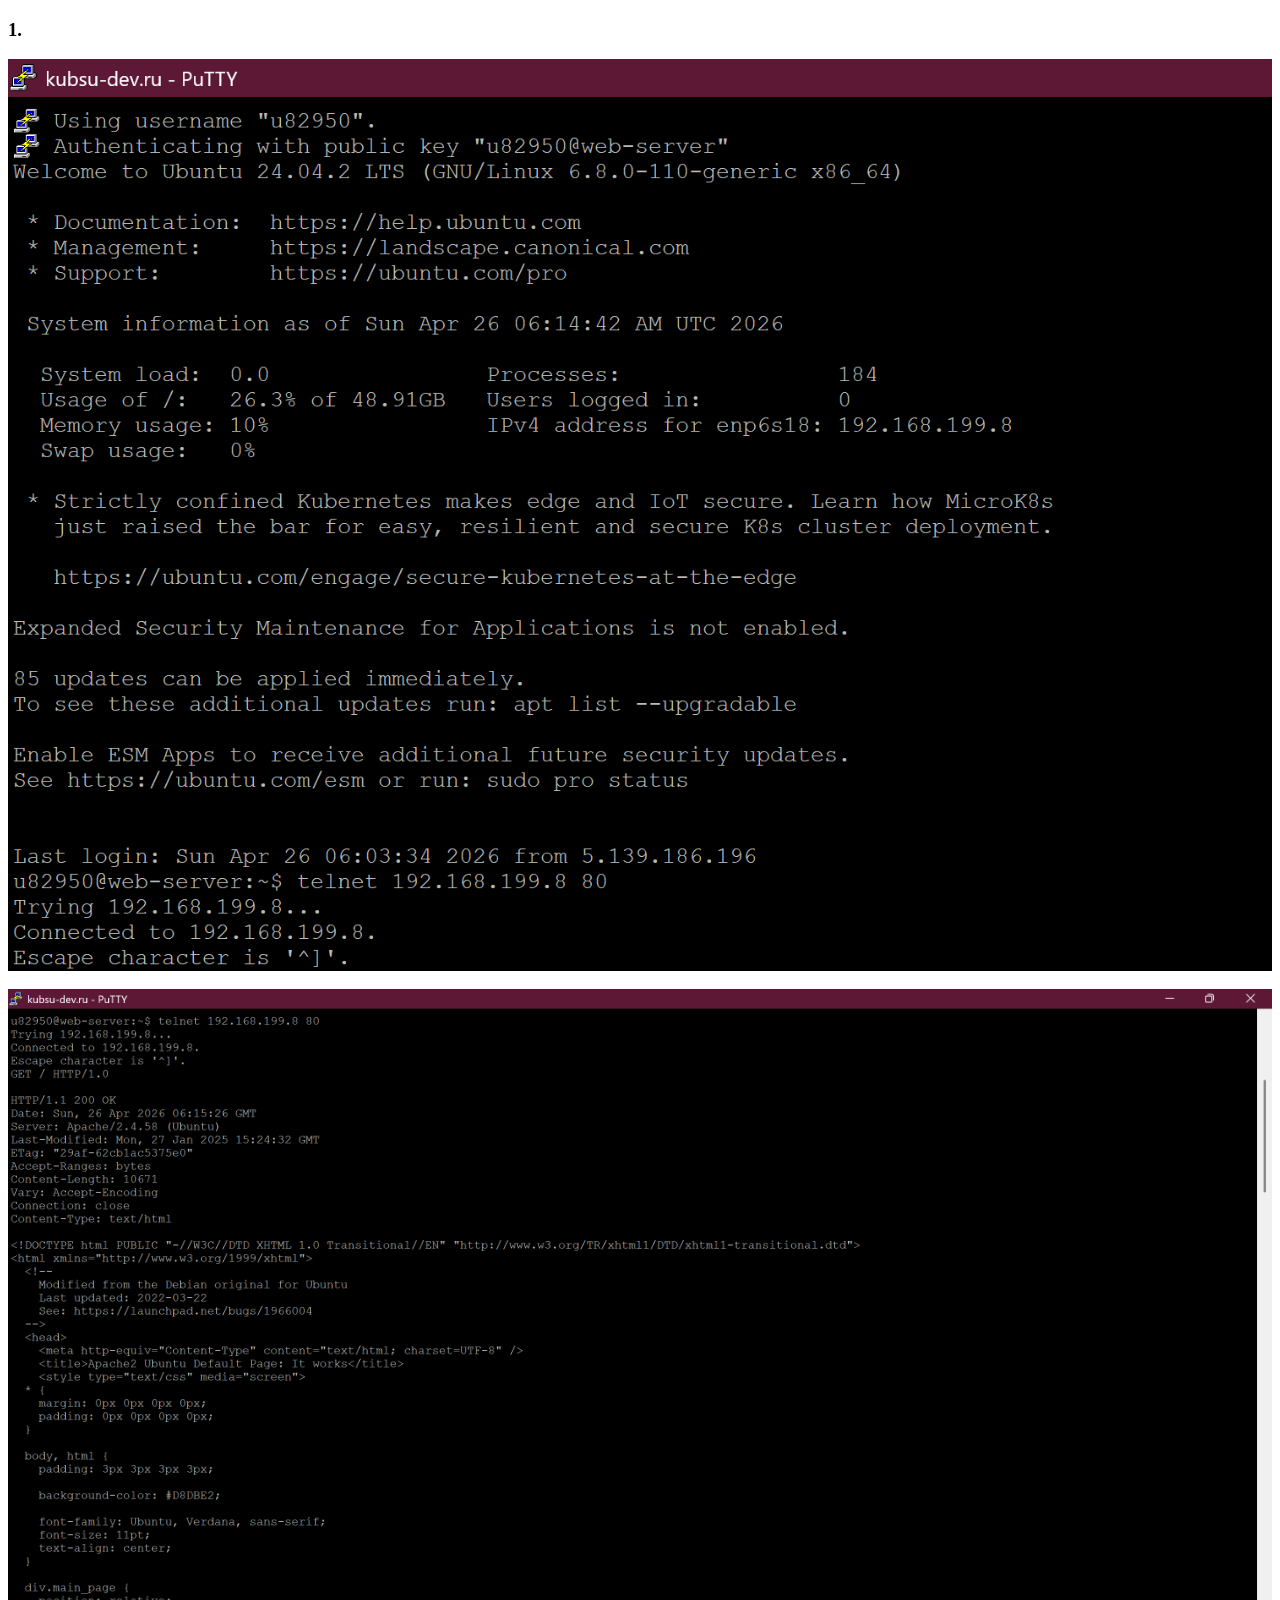
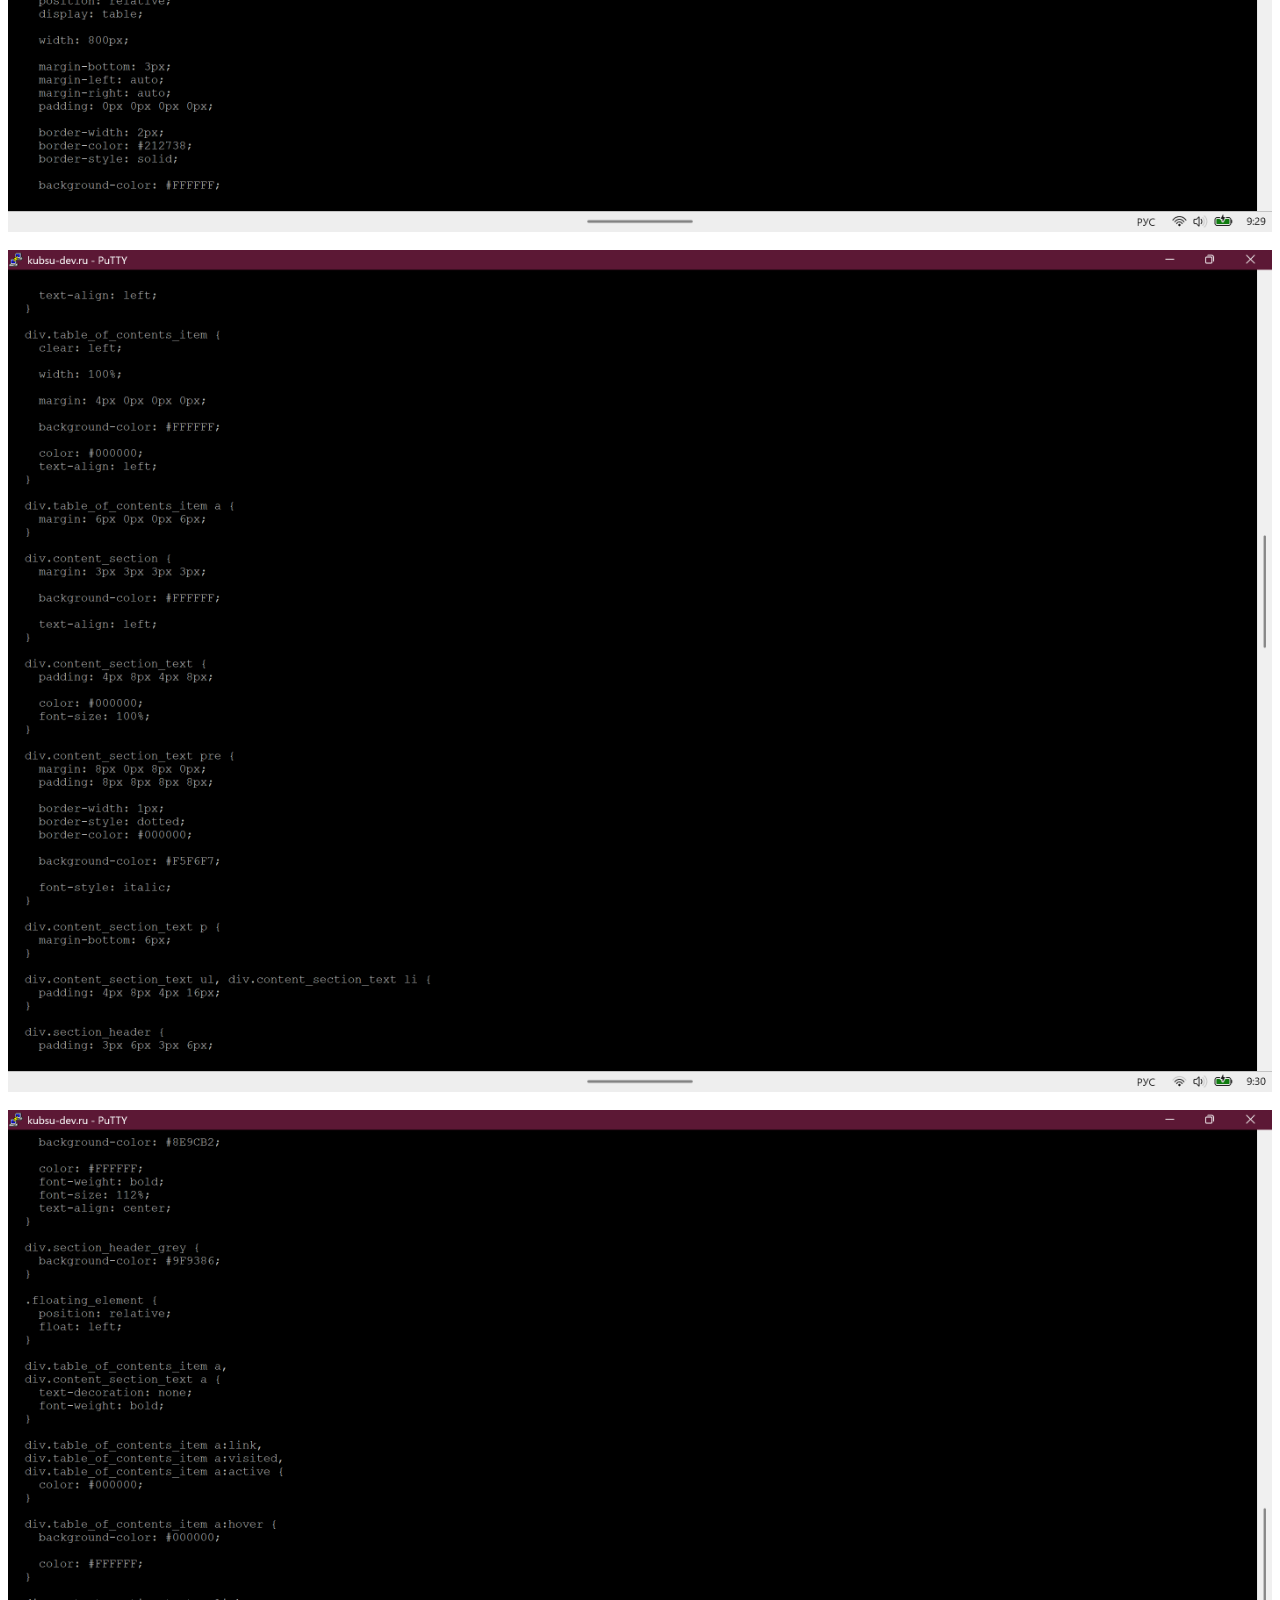
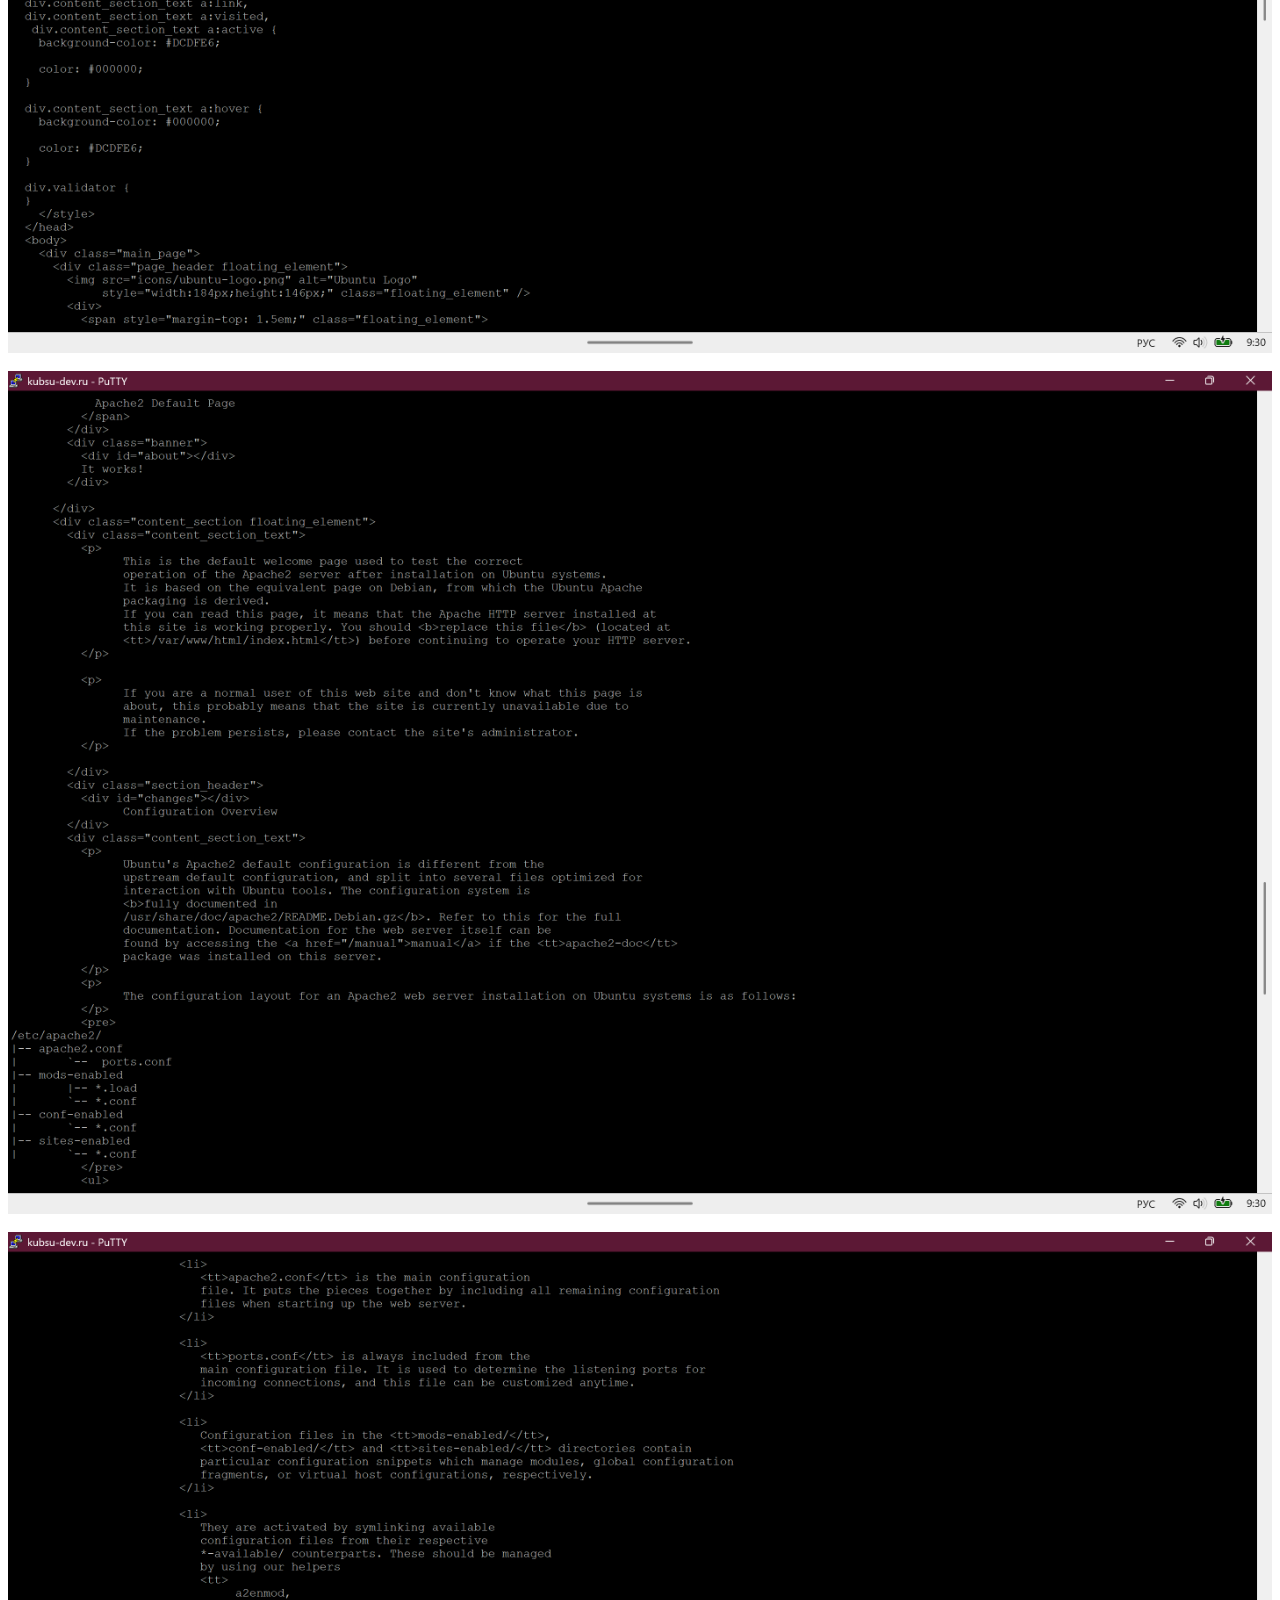
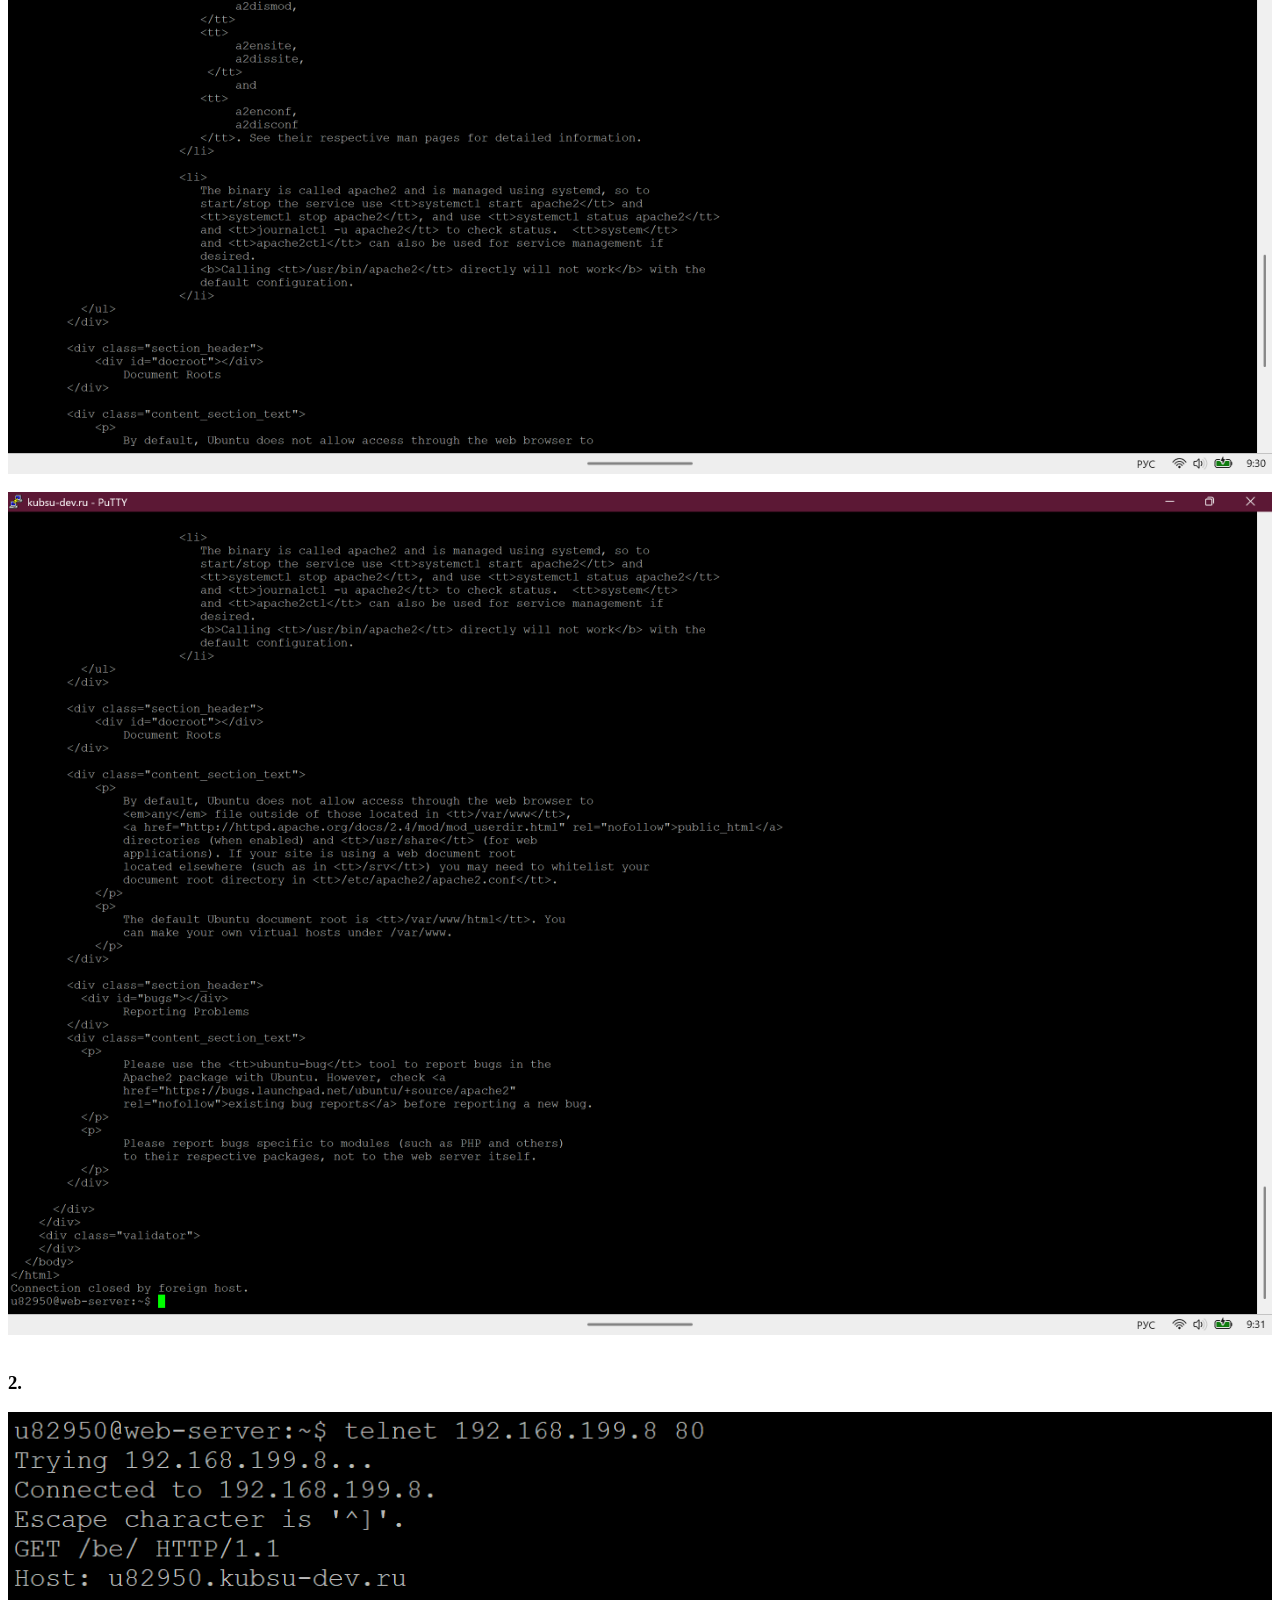
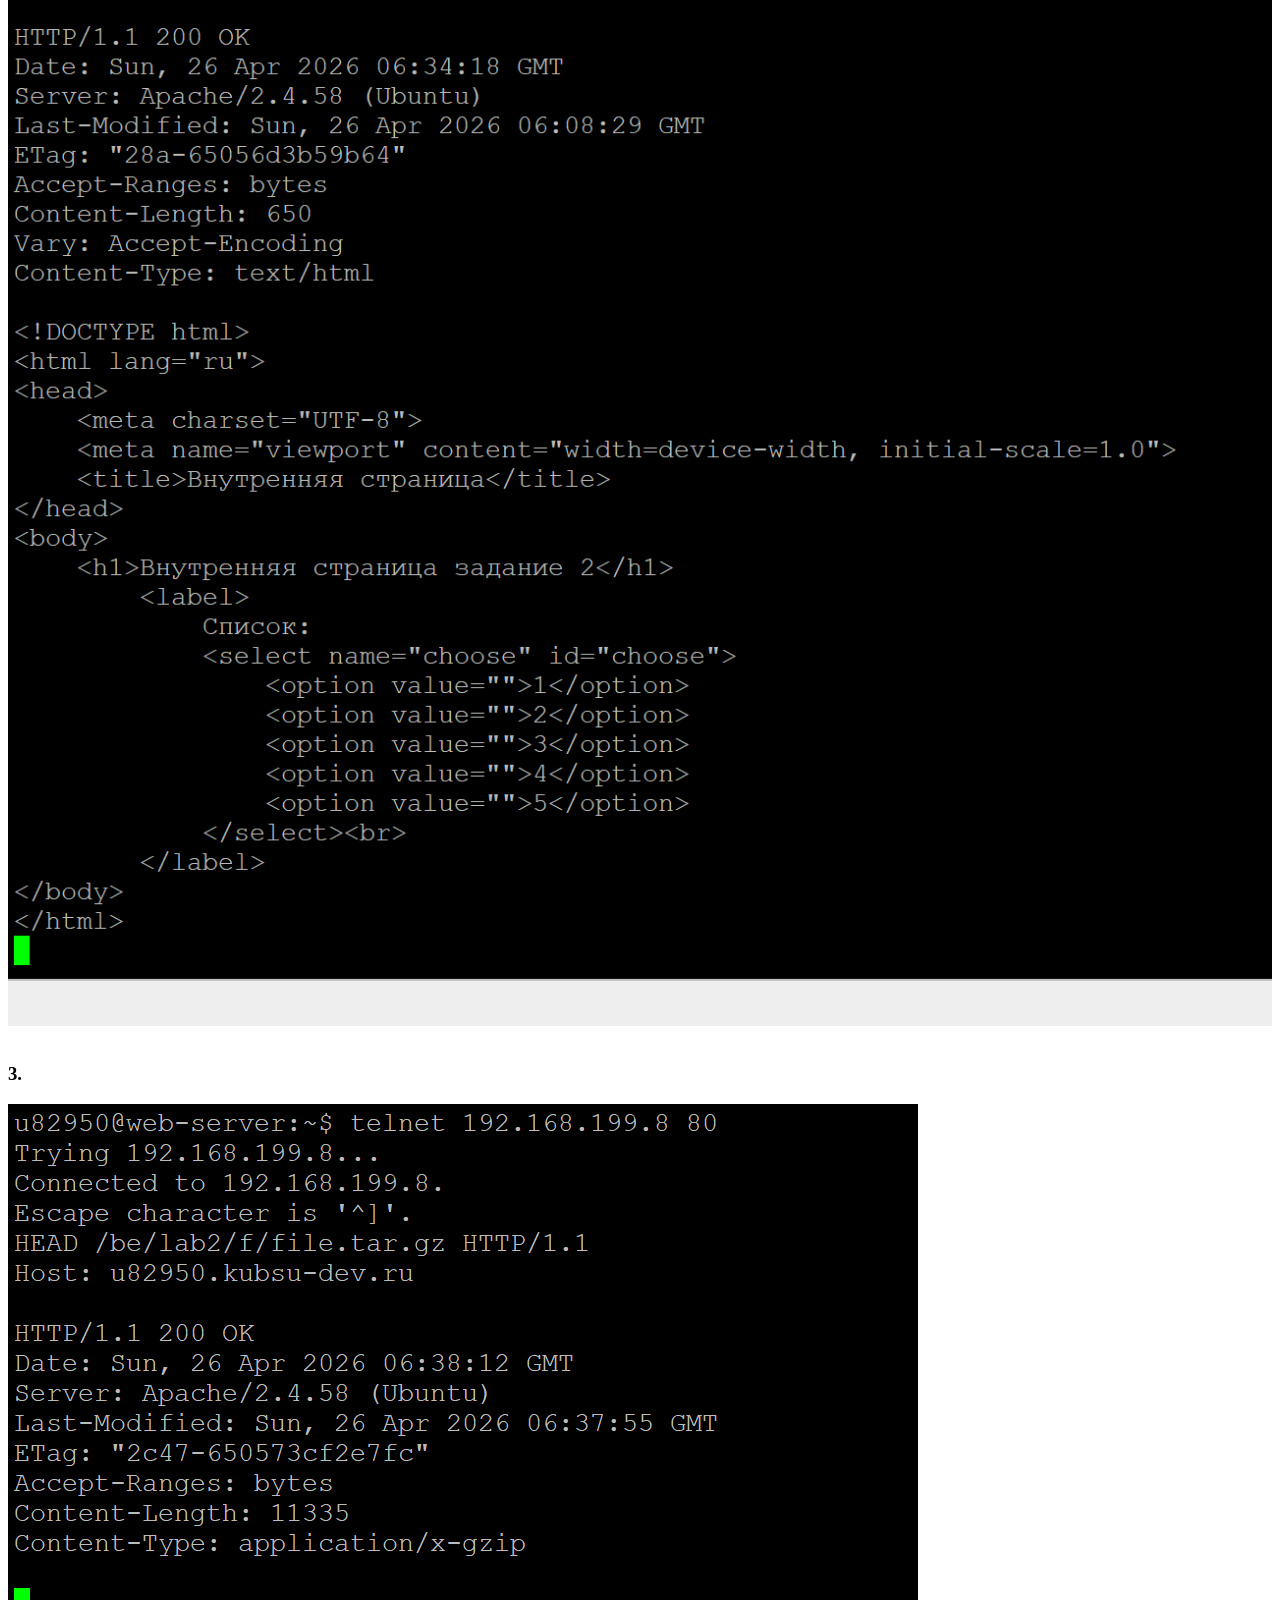
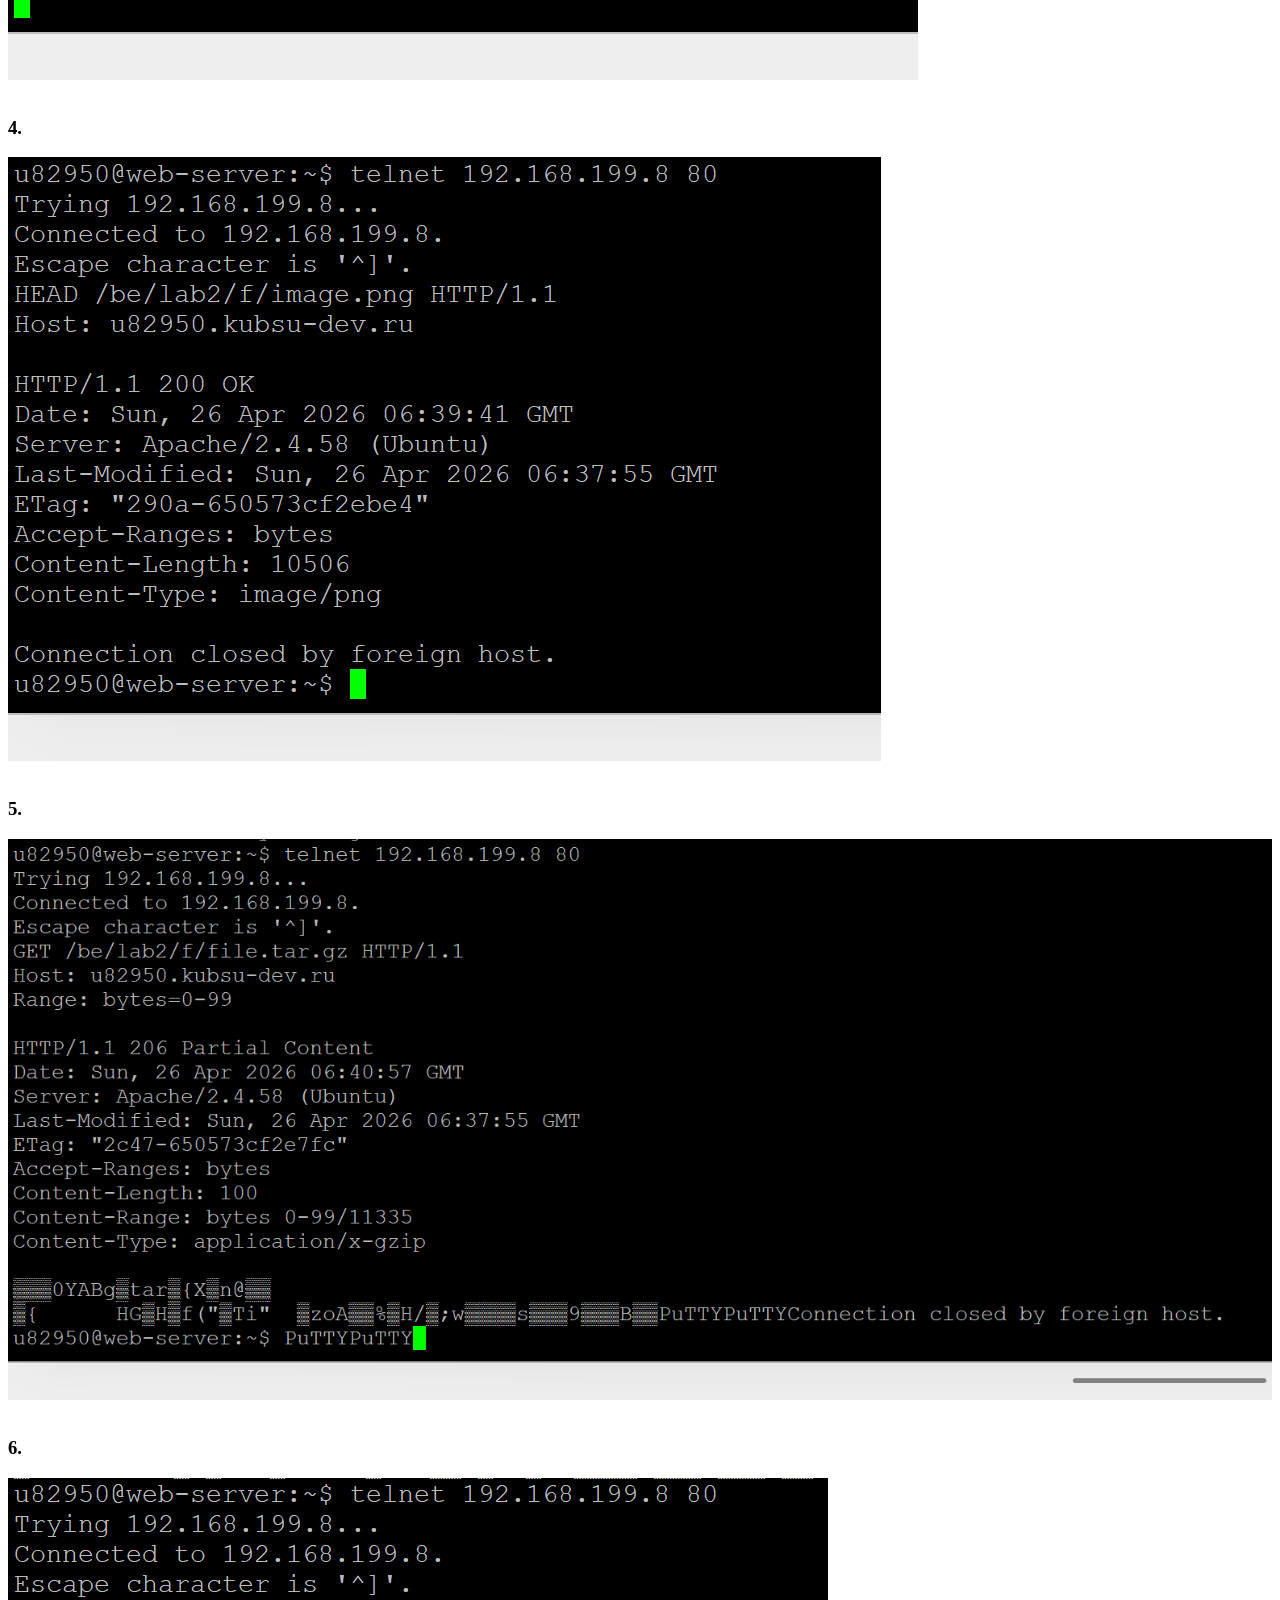
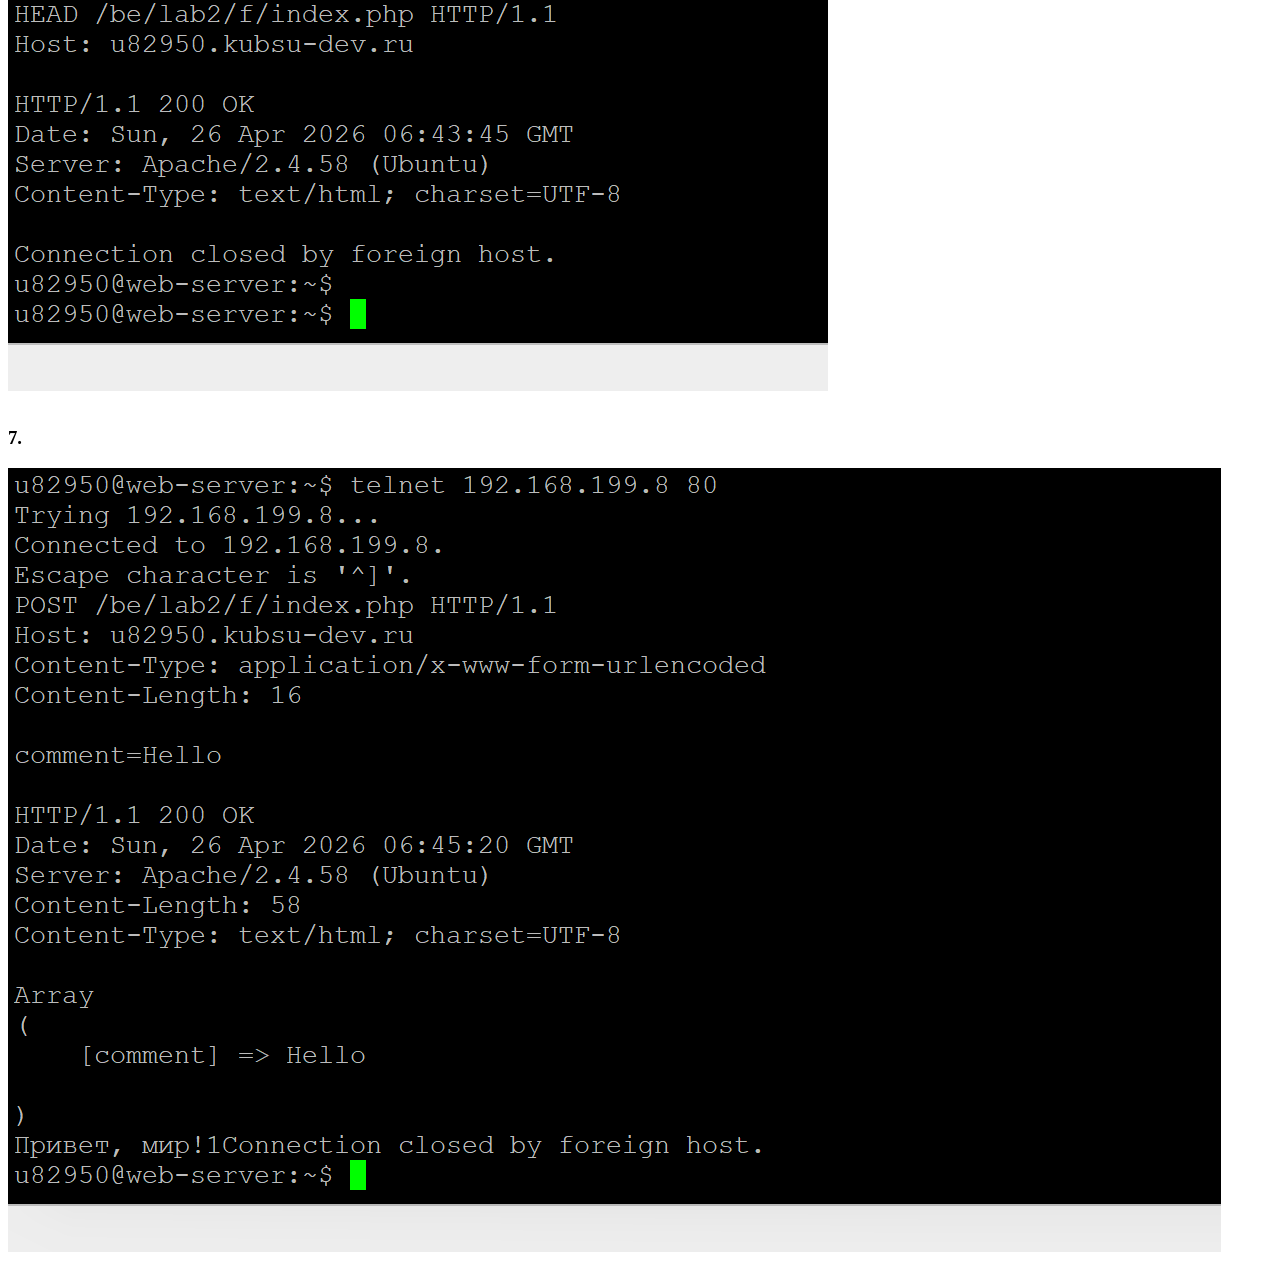
==== lab2/a/index.html @ c0879f0d "Update index.html" ====
<!DOCTYPE html>
<html>
    <head>
        <title>методы</title>
        <meta charset="UTF-8">
        <meta name="viewport" content="width=device-width, initial-scale=1.0">
        <style>
            img {
                max-width: 100%;
                height: auto;
                display: block;
                align-items: center;
            }
        </style>
    </head>
    <body>
        <h3>1.</h3>
        <img src="1.png" alt="1"/><br>
        <img src="2.png" alt="2"/><br>
        <img src="3.png" alt="3"/><br>
        <img src="4.png" alt="4"/><br>
        <img src="5.png" alt="5"/><br>
        <img src="6.png" alt="6"/><br>
        <img src="7.png" alt="7"/><br>
        <h3>2.</h3>
        <img src="8.png" alt="8"/><br>
        <h3>3.</h3>
        <img src="9.png" alt="9"/><br>
        <h3>4.</h3>
        <img src="10.png" alt="10"/><br>
        <h3>5.</h3>
        <img src="11.png" alt="11"/><br>
        <h3>6.</h3>
        <img src="12.png" alt="12"/><br>
        <h3>7.</h3>
        <img src="13.png" alt="13"/><br>
    </body>
</html>
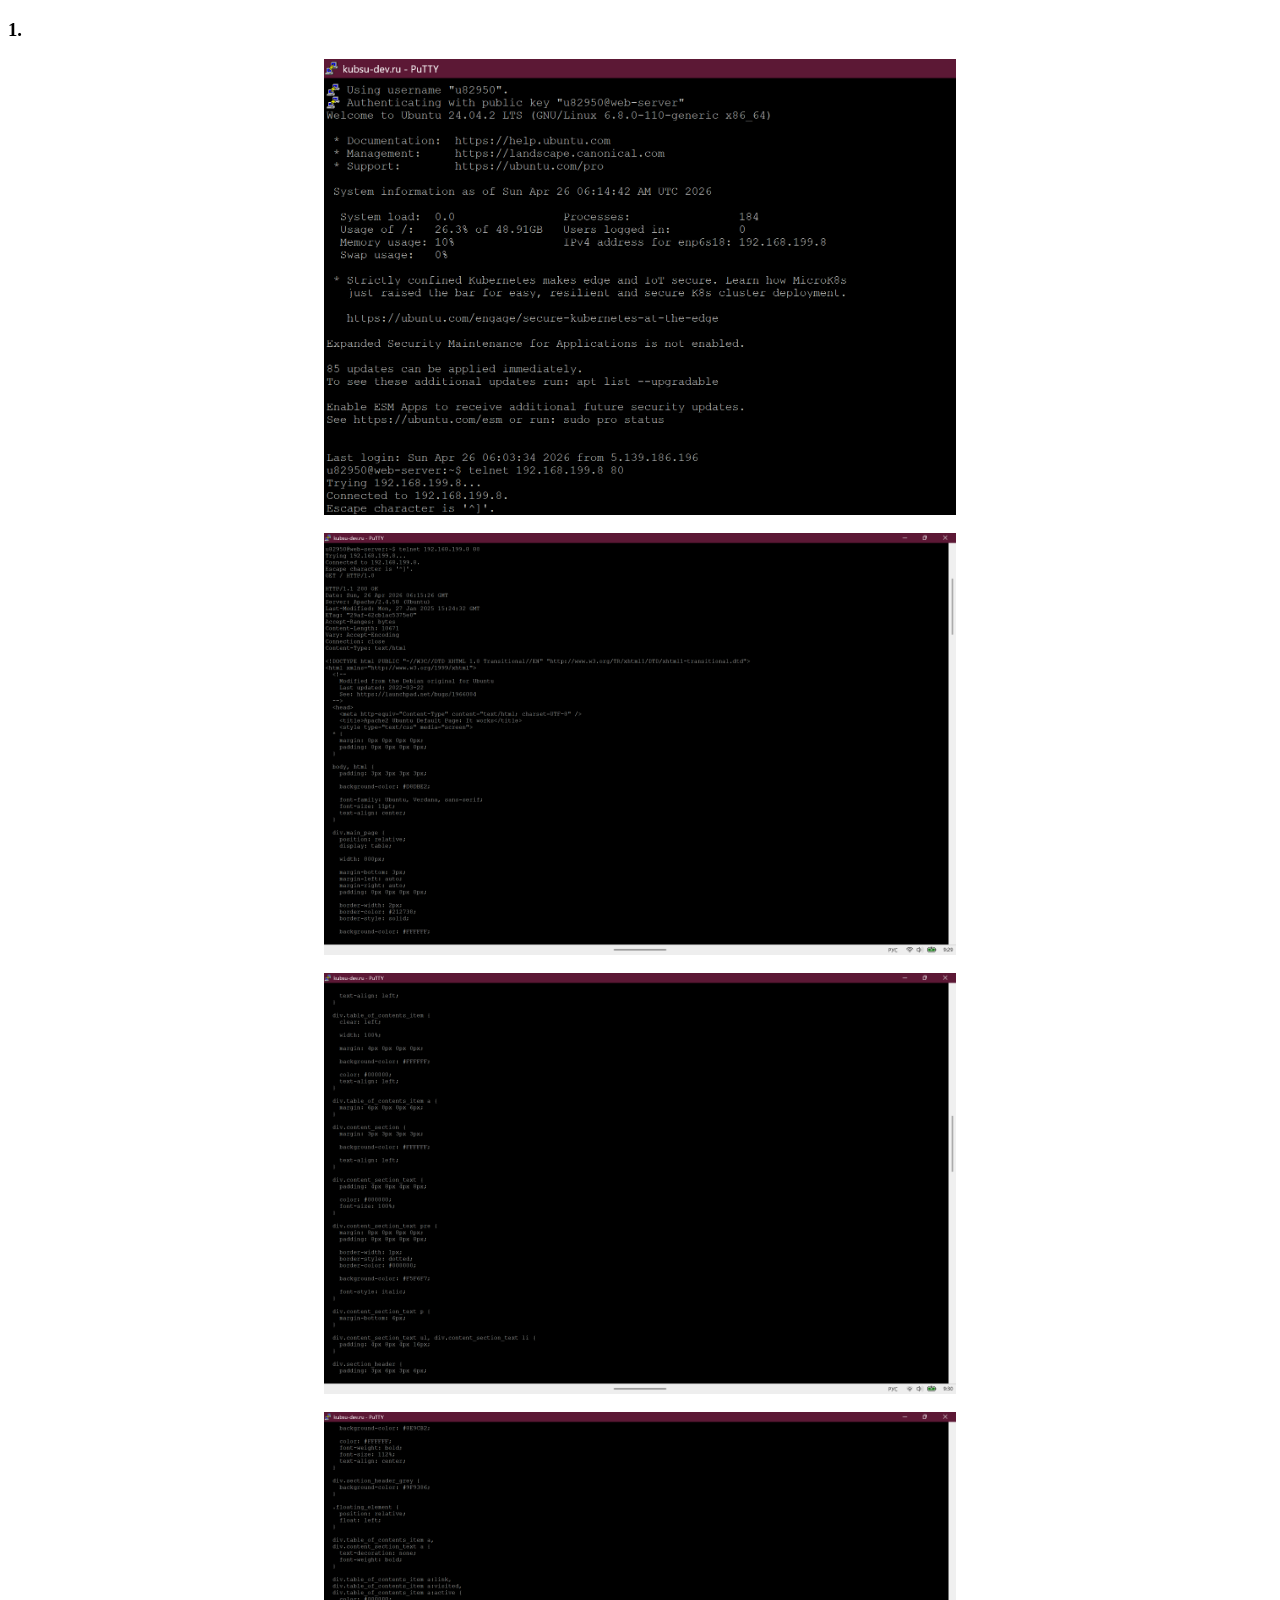
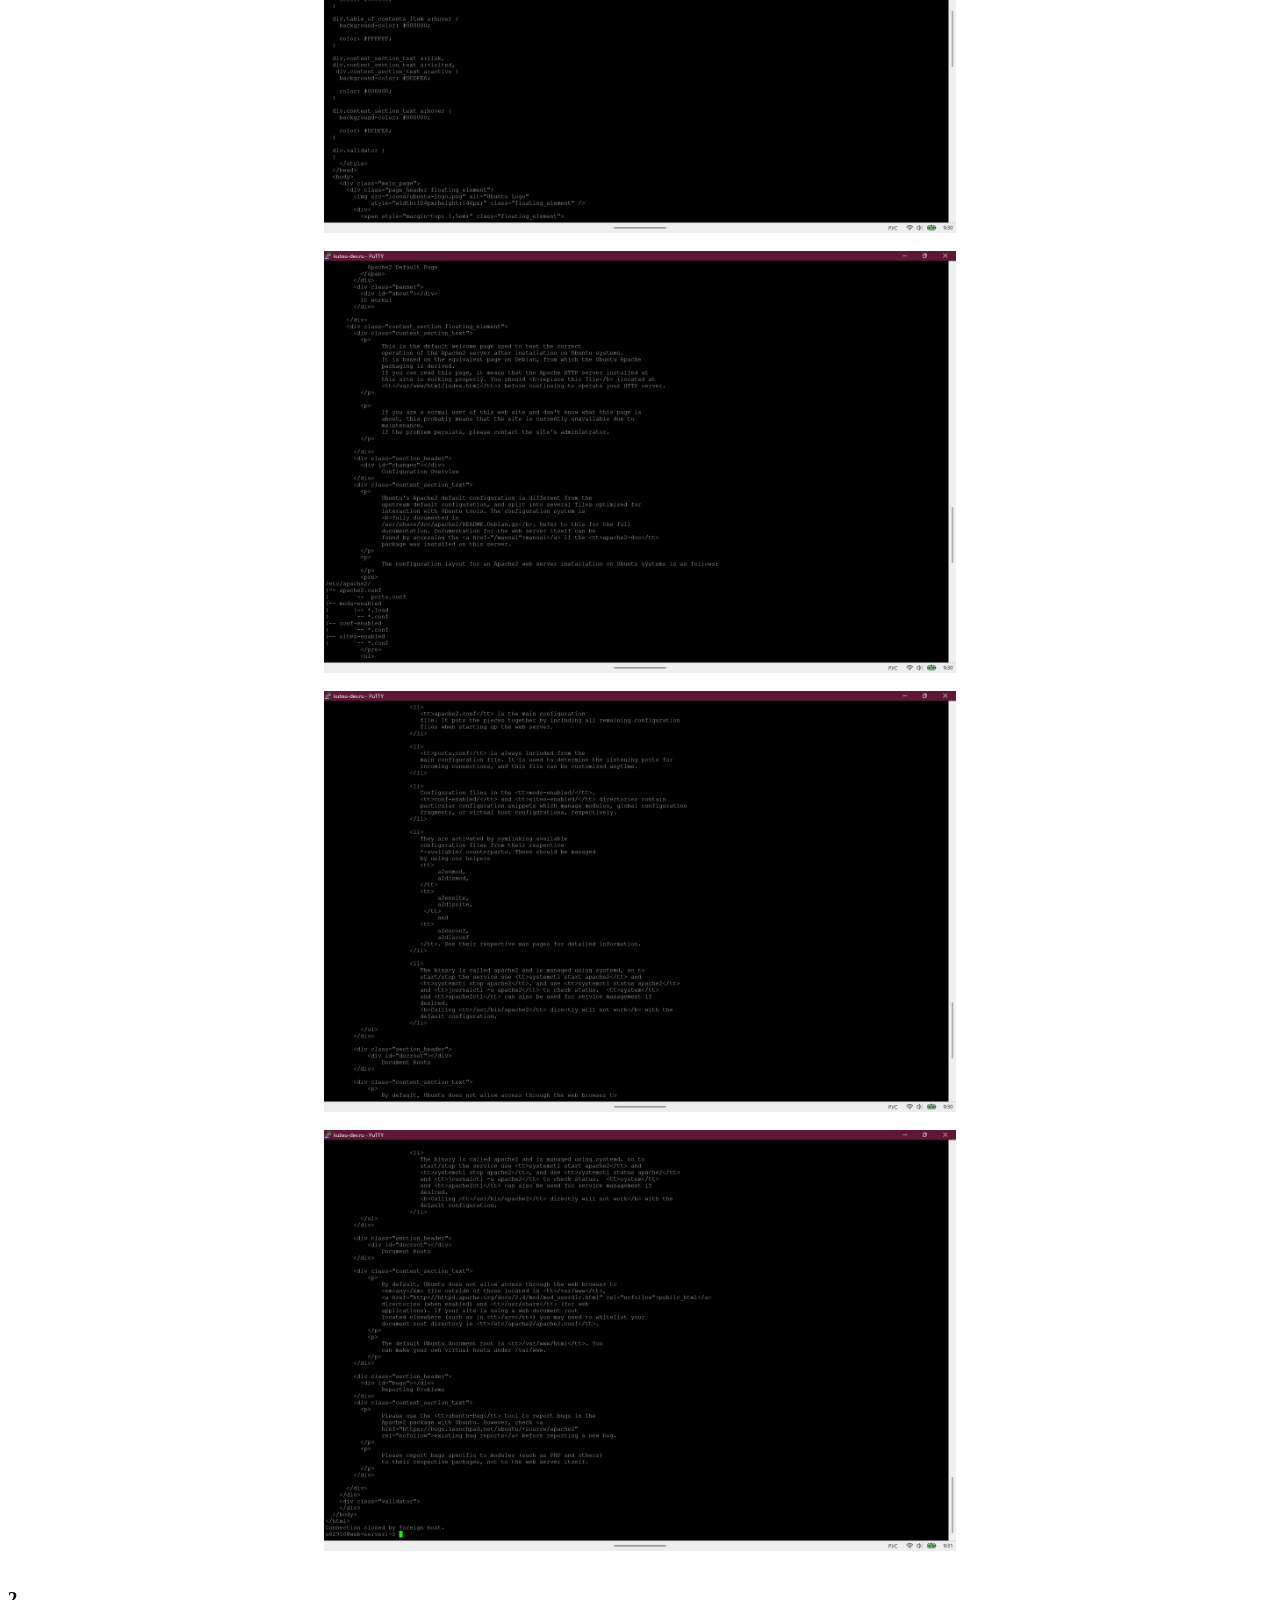
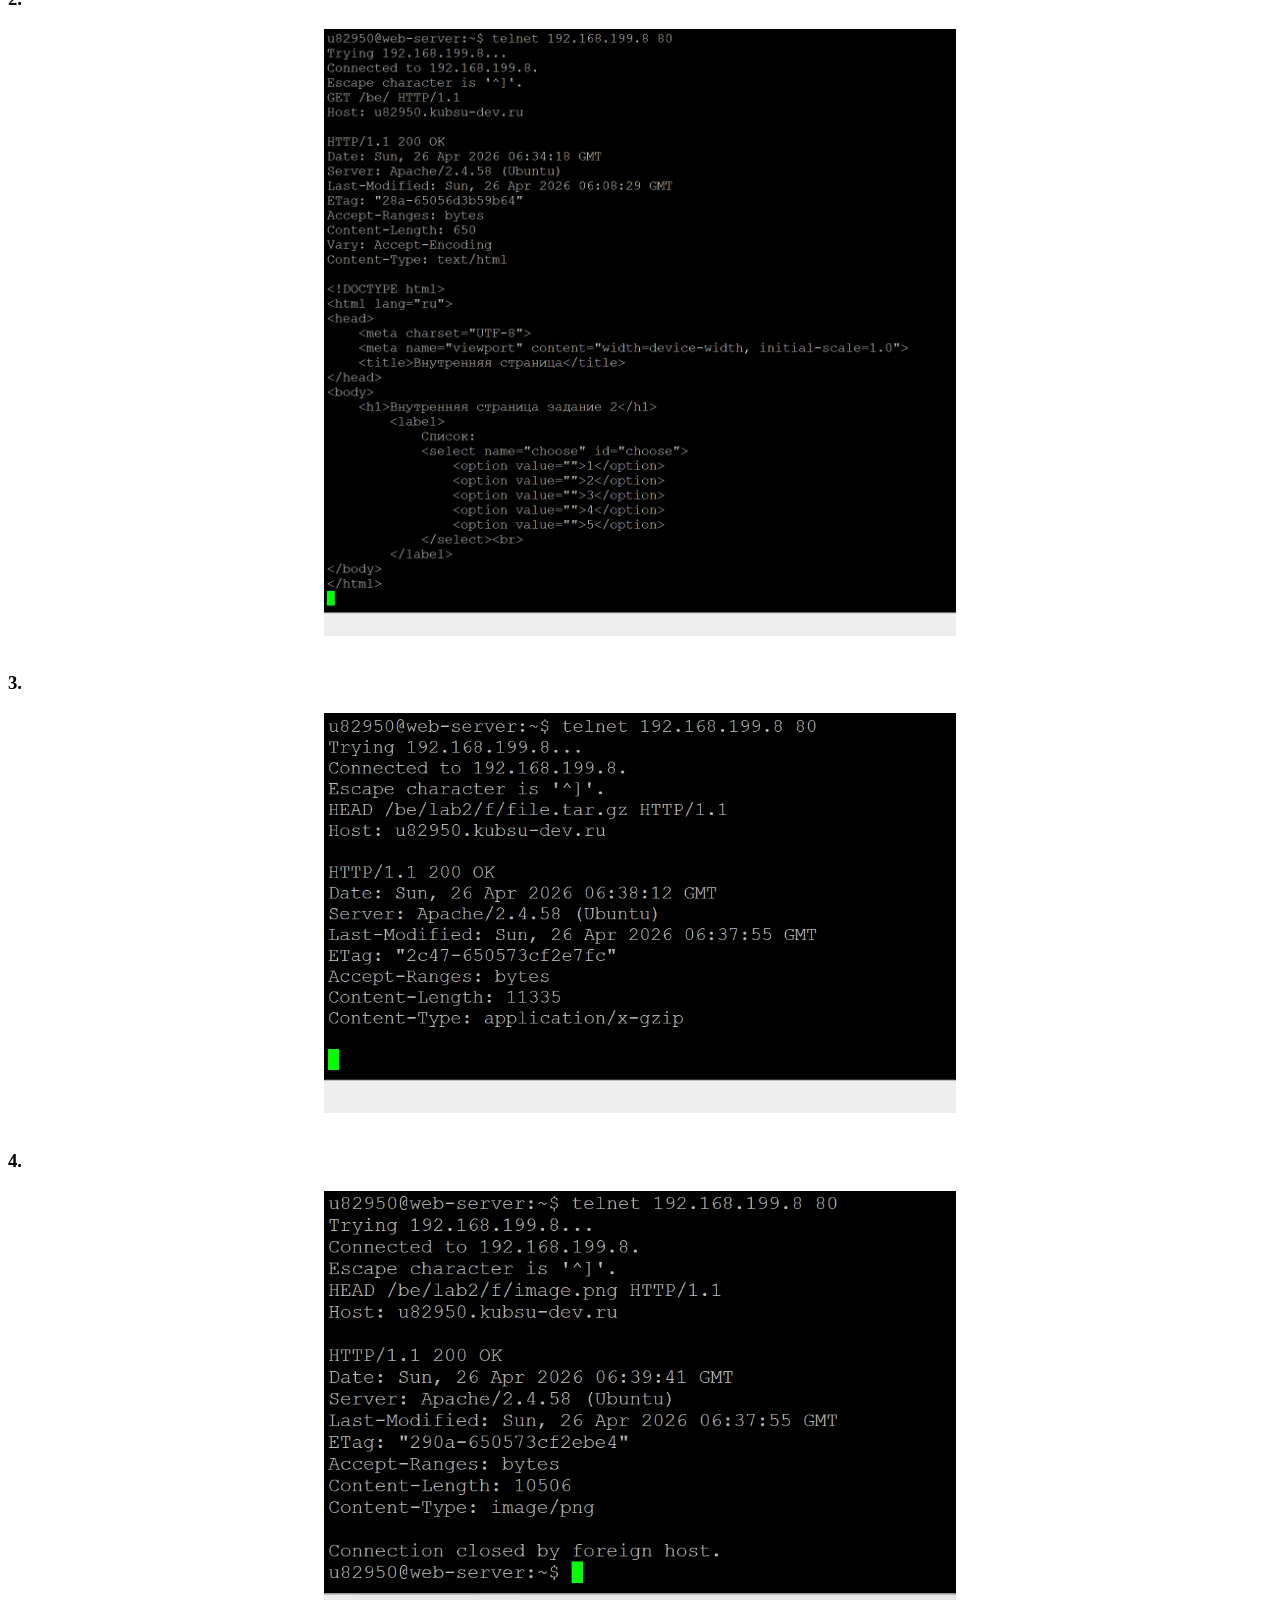
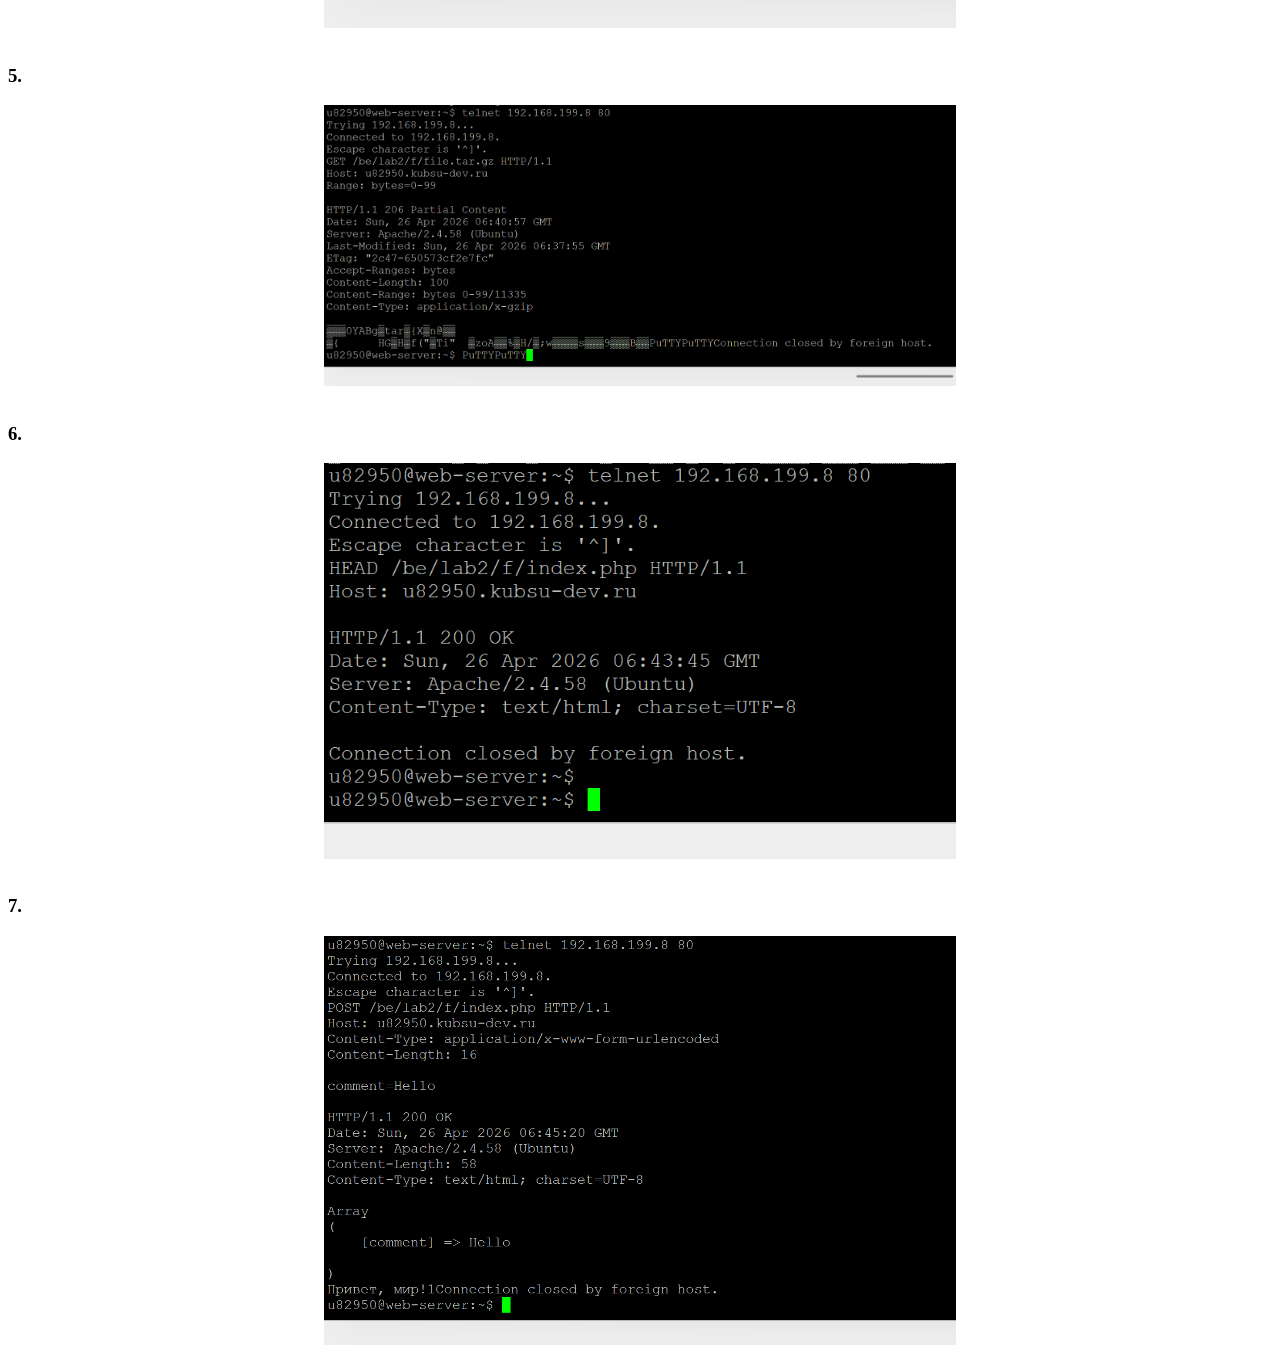
==== commit fc8e59cb: "Update index.html" ====
--- a/lab2/a/index.html
+++ b/lab2/a/index.html
@@ -6,10 +6,9 @@
         <meta name="viewport" content="width=device-width, initial-scale=1.0">
         <style>
             img {
-                max-width: 100%;
-                height: auto;
                 display: block;
-                align-items: center;
+                margin: auto;
+                width: 50%;
             }
         </style>
     </head>
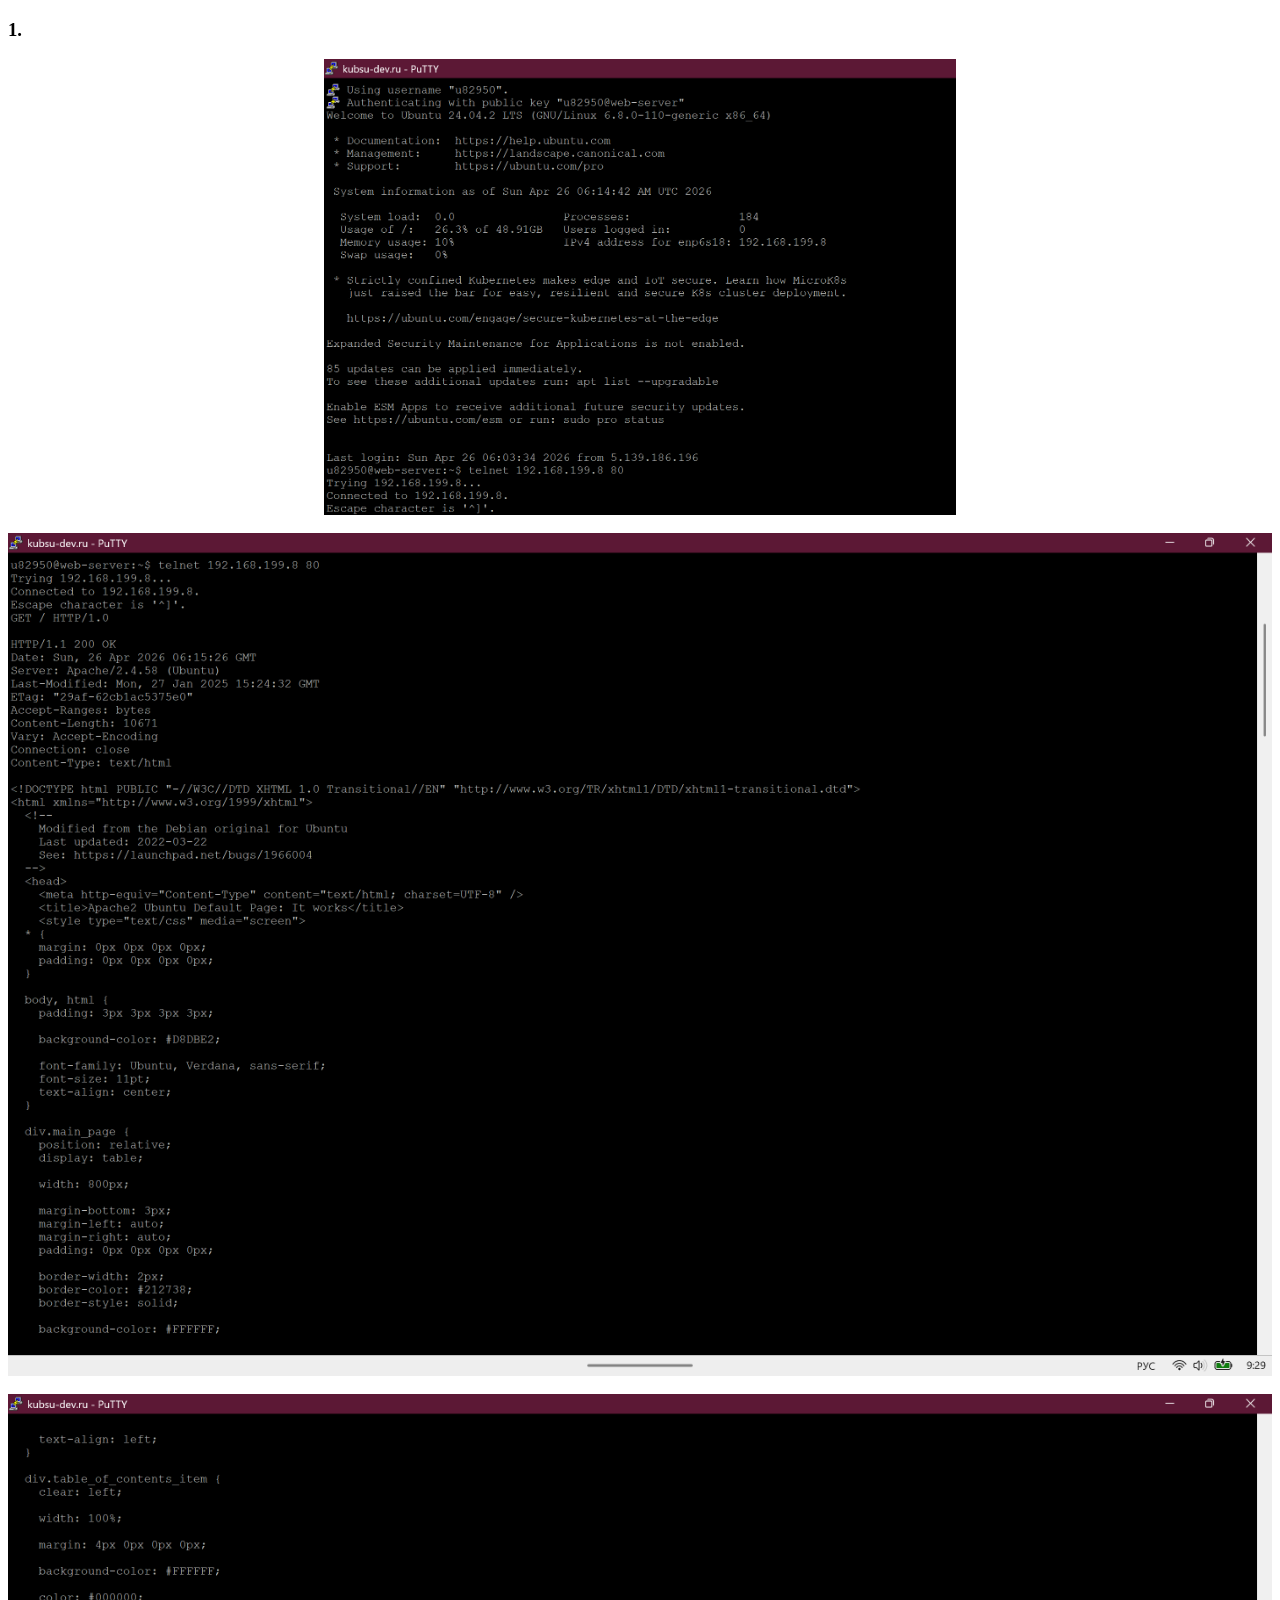
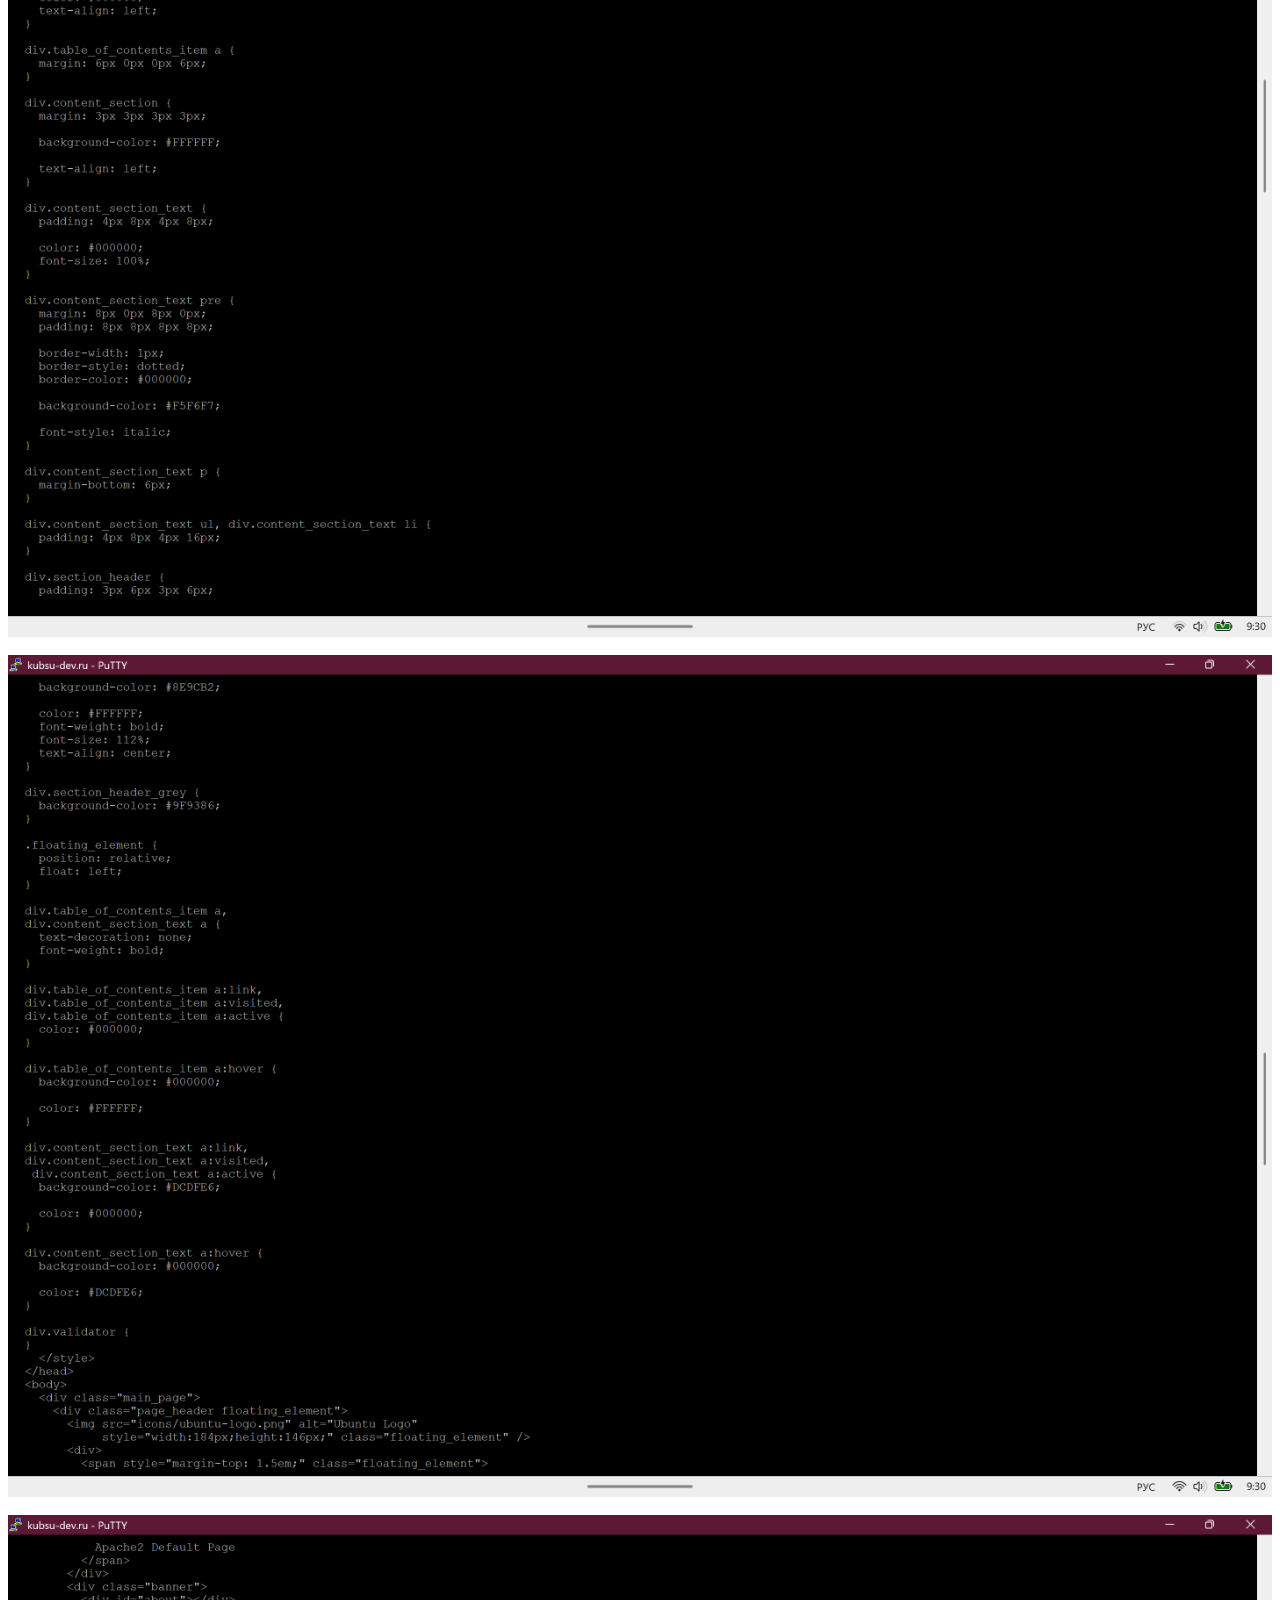
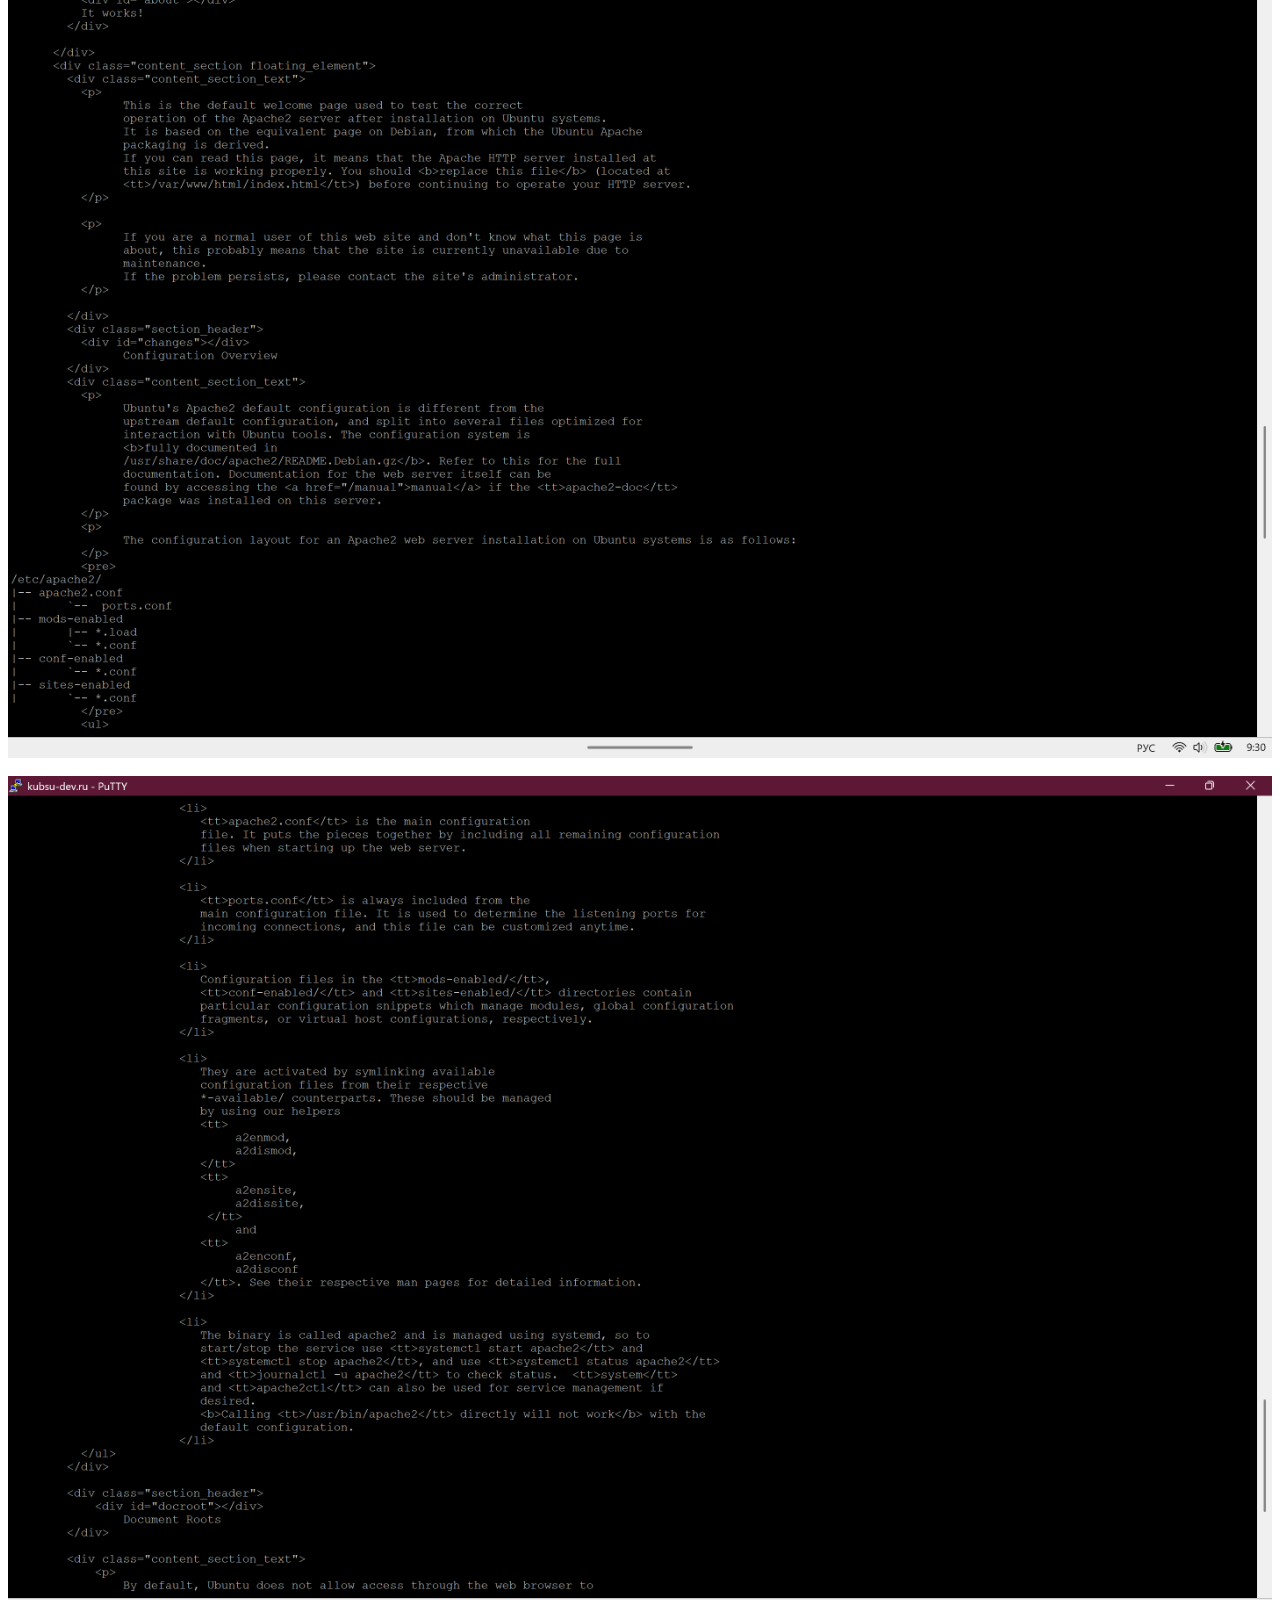
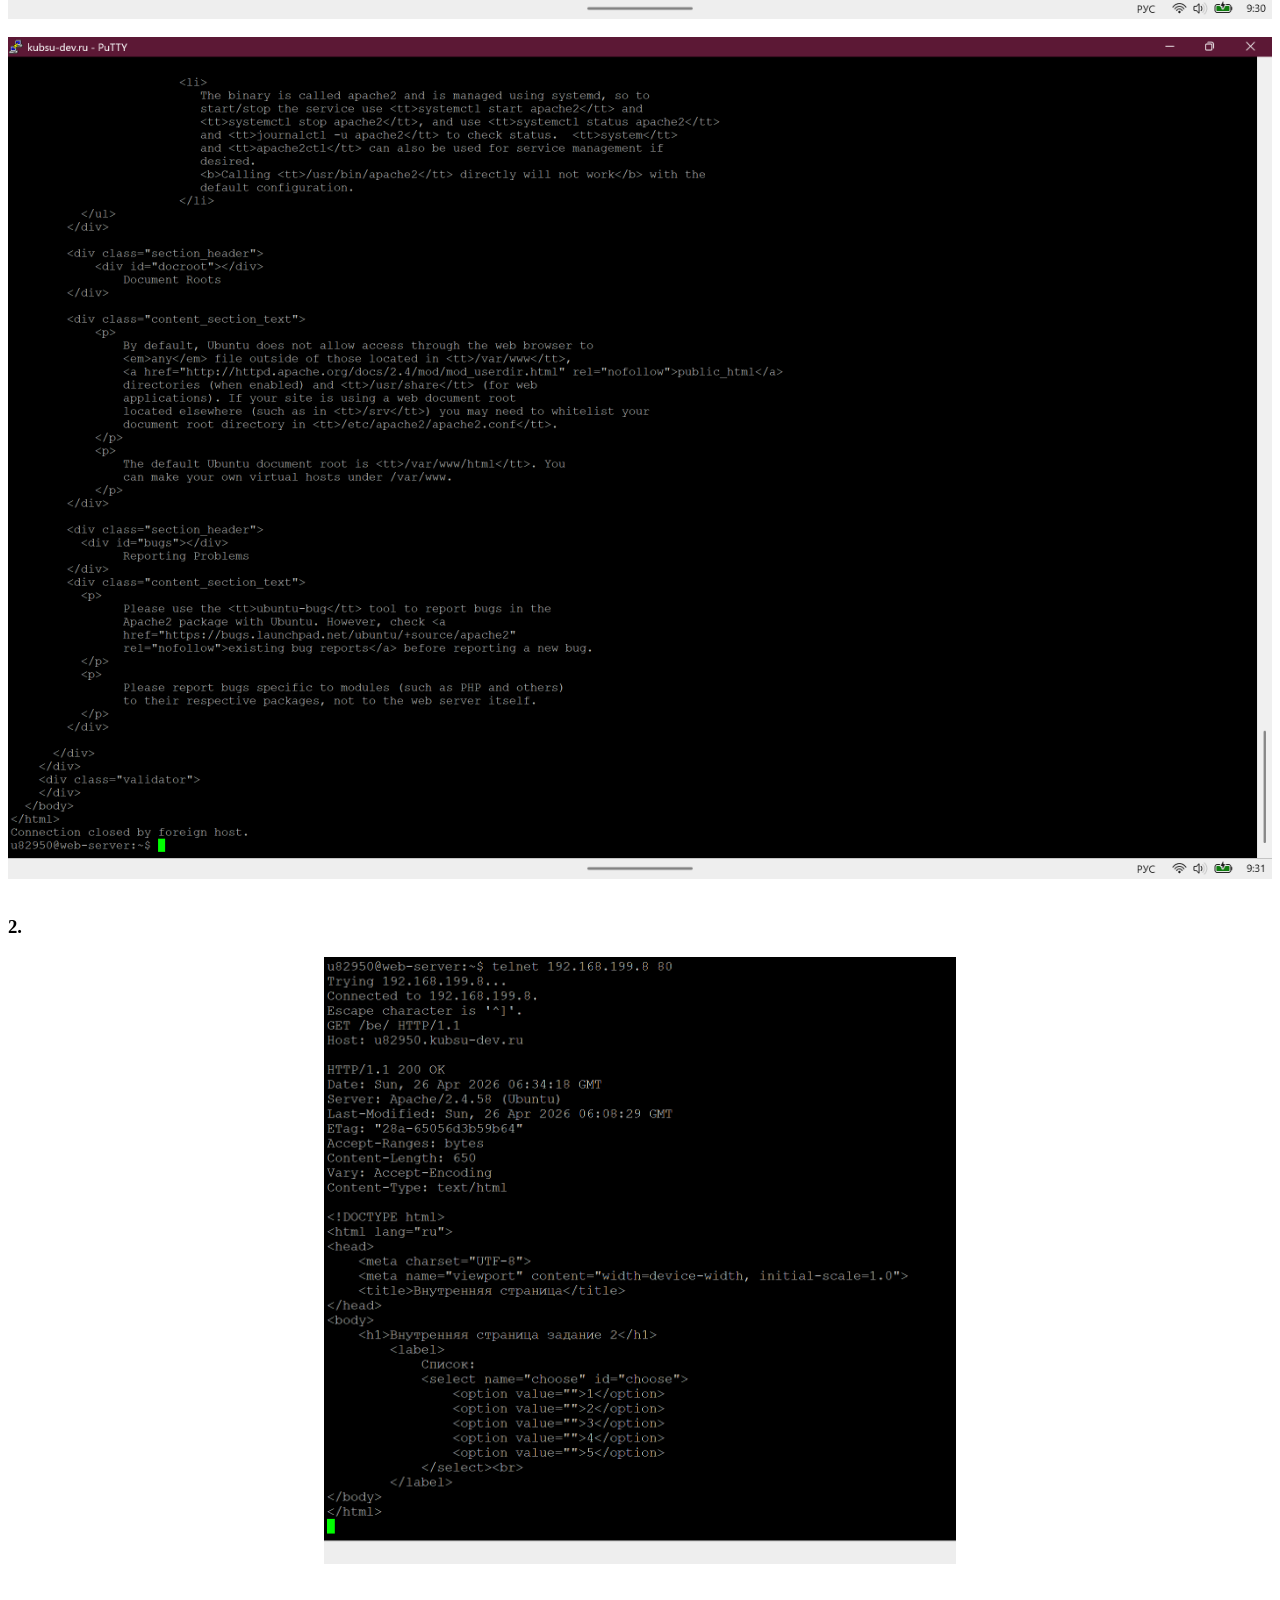
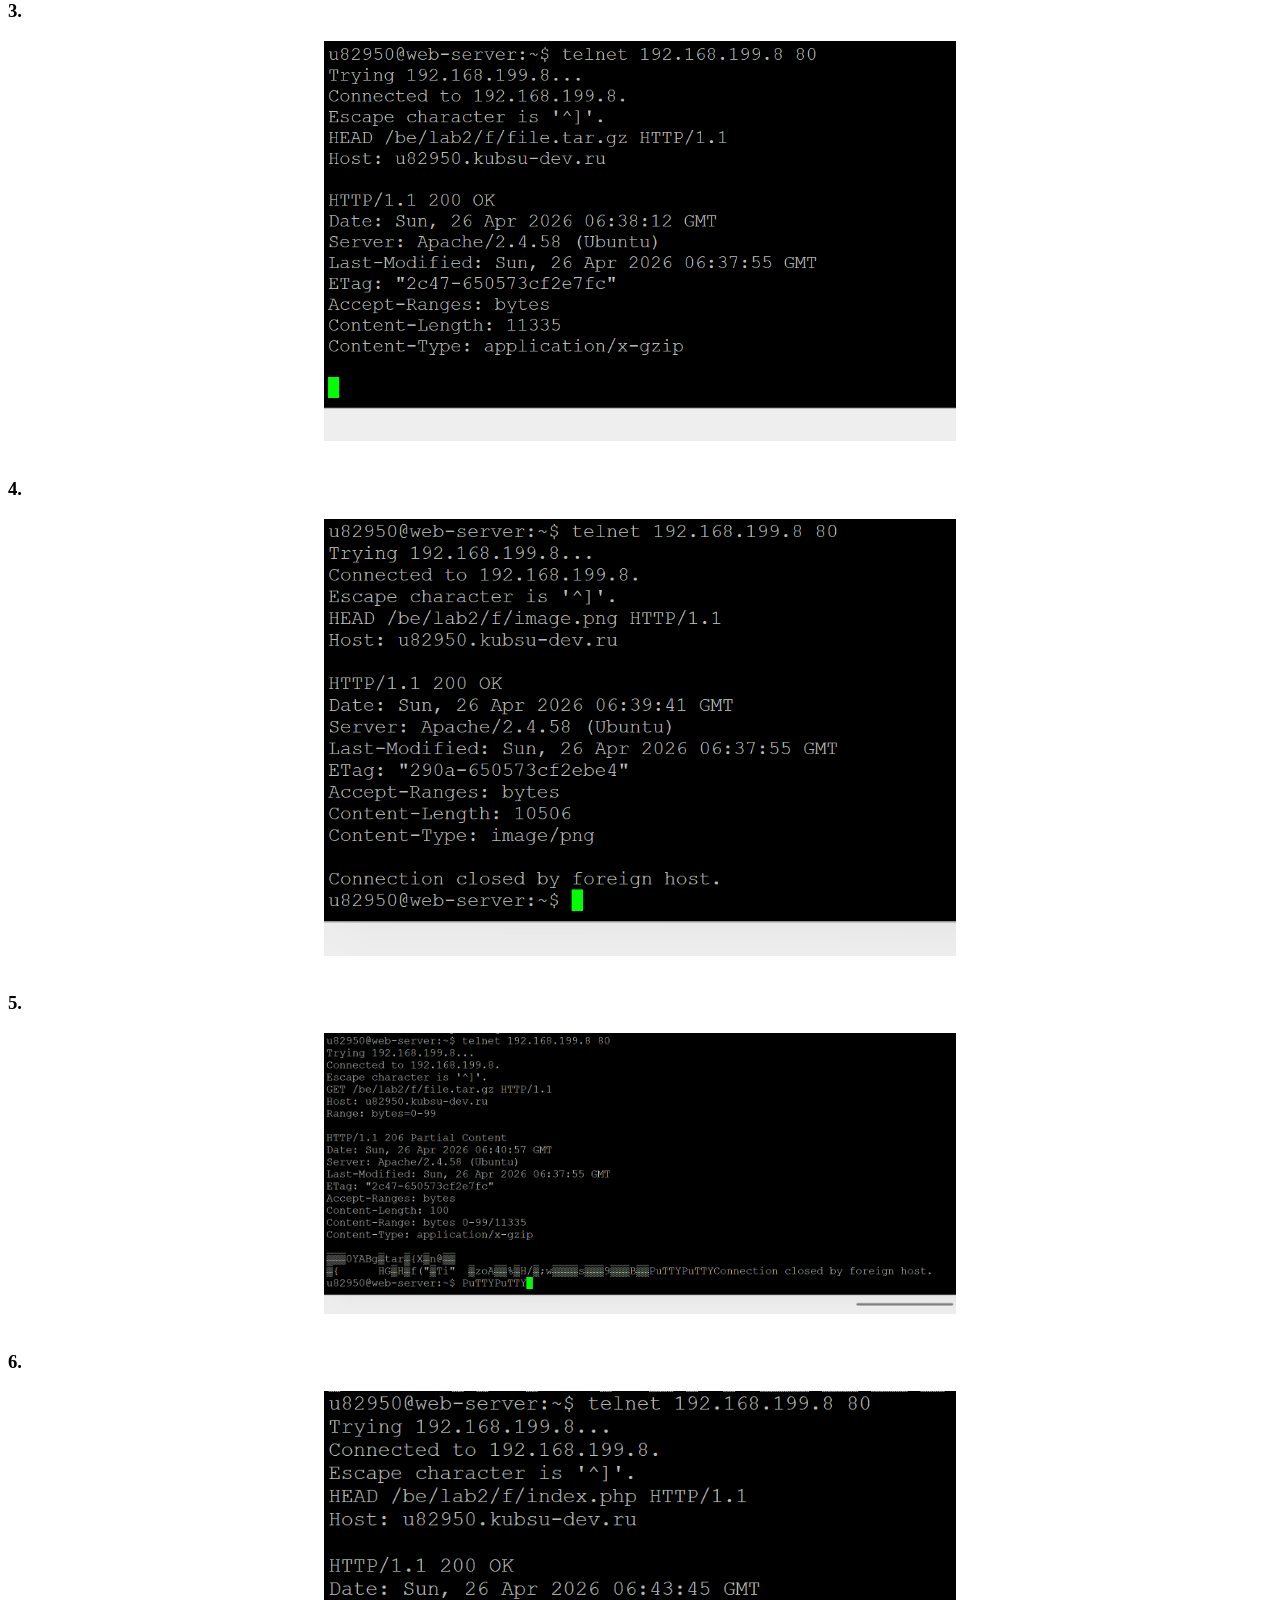
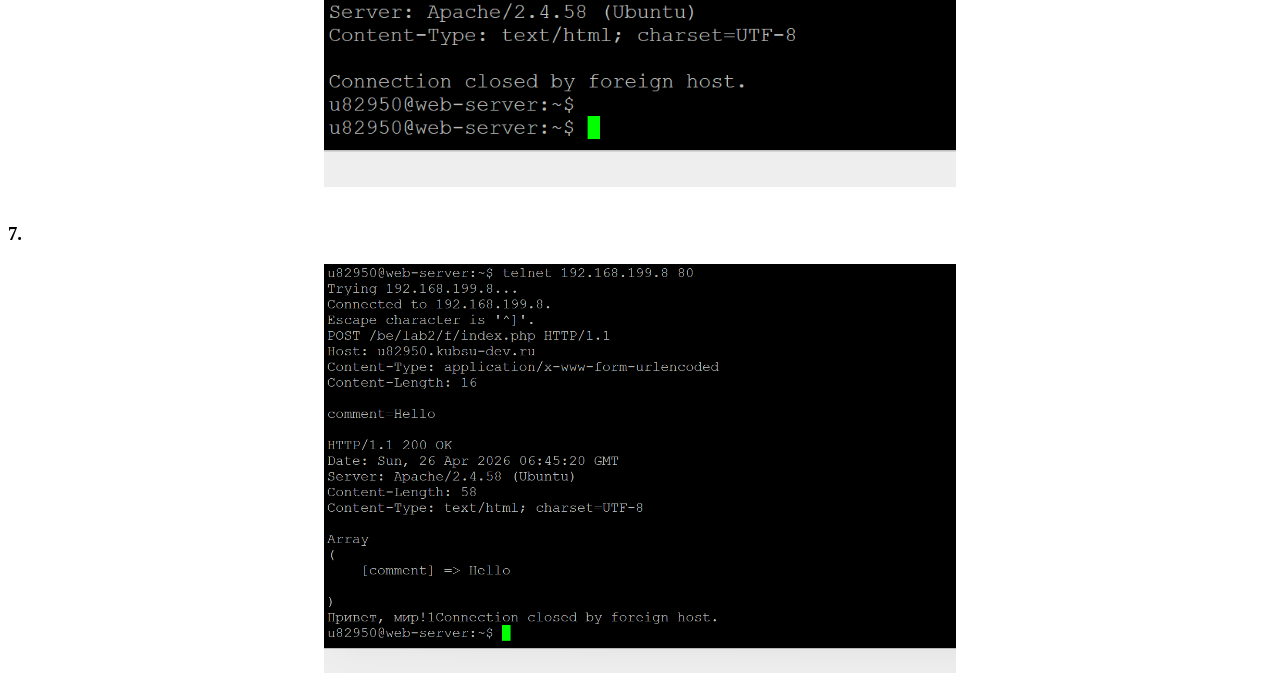
==== commit a3cc2a12: "Update index.html" ====
--- a/lab2/a/index.html
+++ b/lab2/a/index.html
@@ -8,19 +8,22 @@
             img {
                 display: block;
                 margin: auto;
-                width: 50%;
+                max-width: 50%;
+            }
+            .bigscr{
+                max-width: 100%;
             }
         </style>
     </head>
     <body>
         <h3>1.</h3>
         <img src="1.png" alt="1"/><br>
-        <img src="2.png" alt="2"/><br>
-        <img src="3.png" alt="3"/><br>
-        <img src="4.png" alt="4"/><br>
-        <img src="5.png" alt="5"/><br>
-        <img src="6.png" alt="6"/><br>
-        <img src="7.png" alt="7"/><br>
+        <img src="2.png" alt="2" class="bigscr"/><br>
+        <img src="3.png" alt="3" class="bigscr"/><br>
+        <img src="4.png" alt="4" class="bigscr"/><br>
+        <img src="5.png" alt="5" class="bigscr"/><br>
+        <img src="6.png" alt="6" class="bigscr"/><br>
+        <img src="7.png" alt="7" class="bigscr"/><br>
         <h3>2.</h3>
         <img src="8.png" alt="8"/><br>
         <h3>3.</h3>
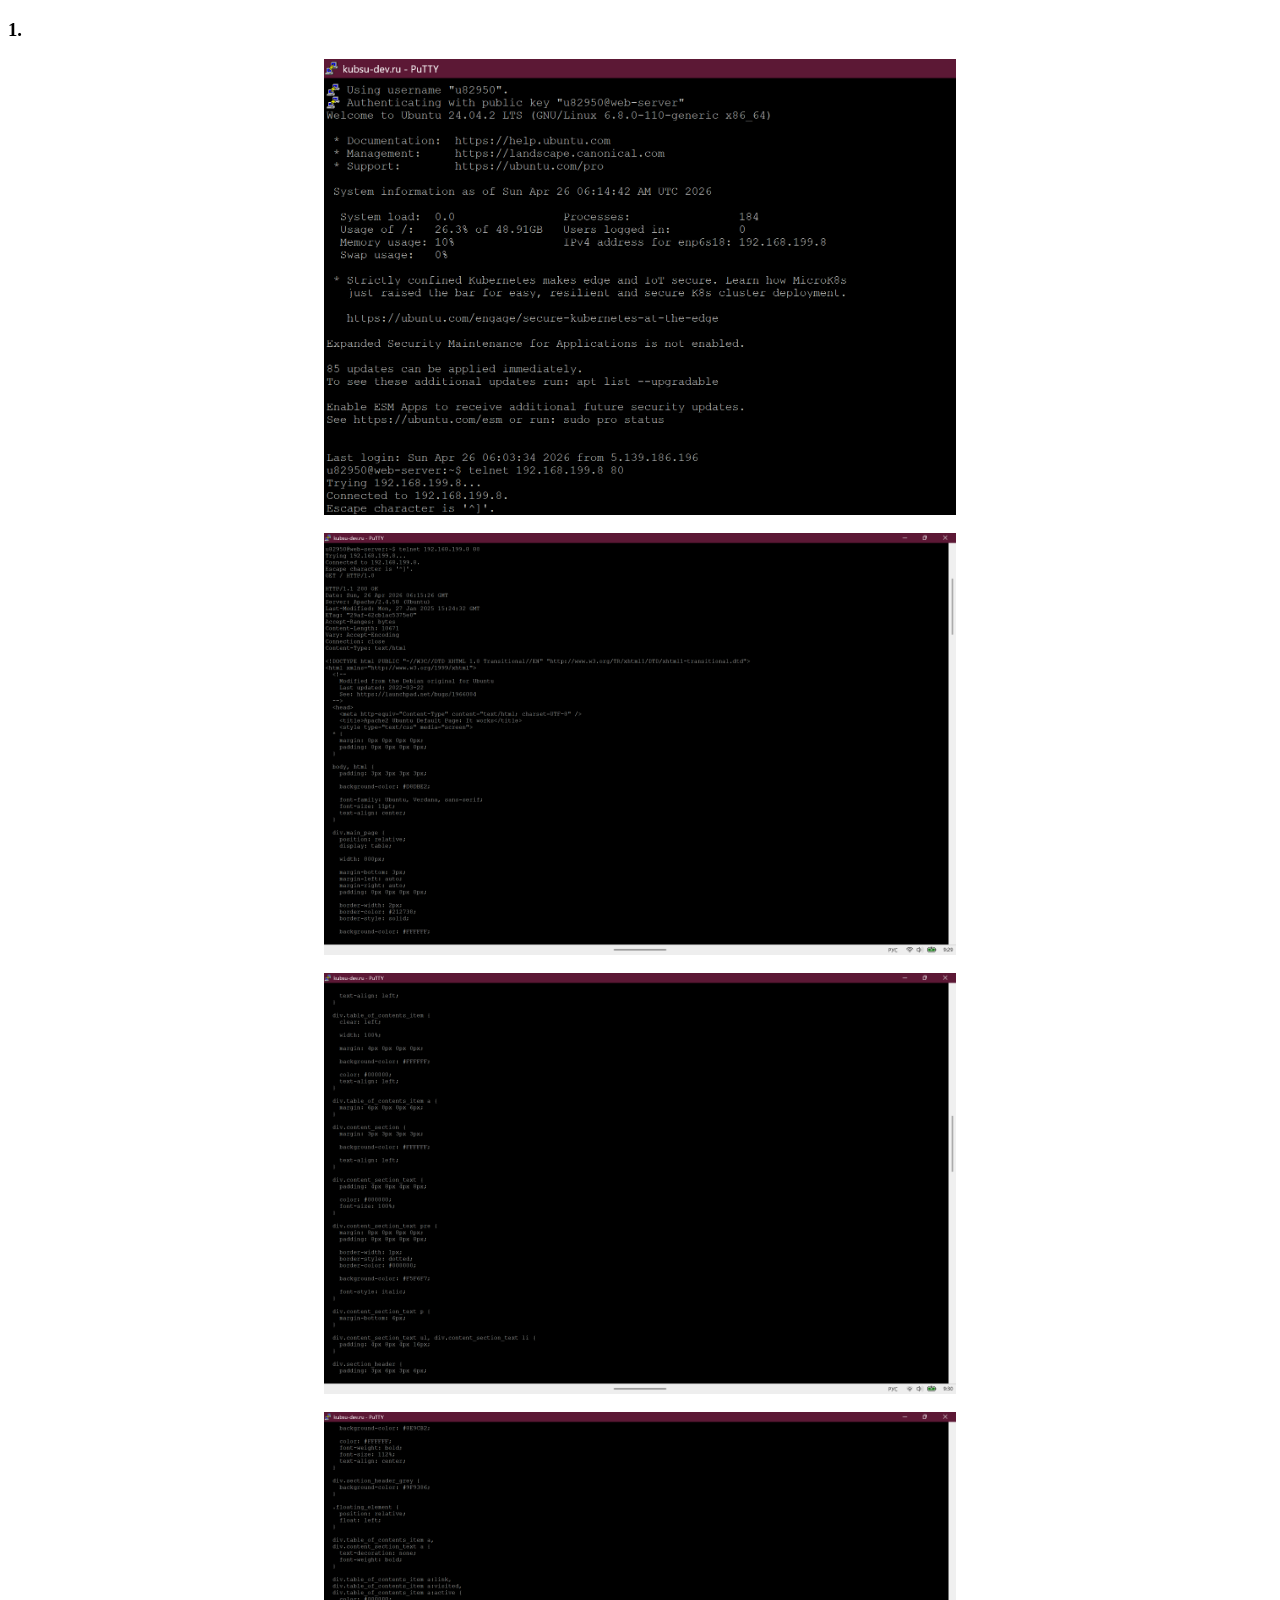
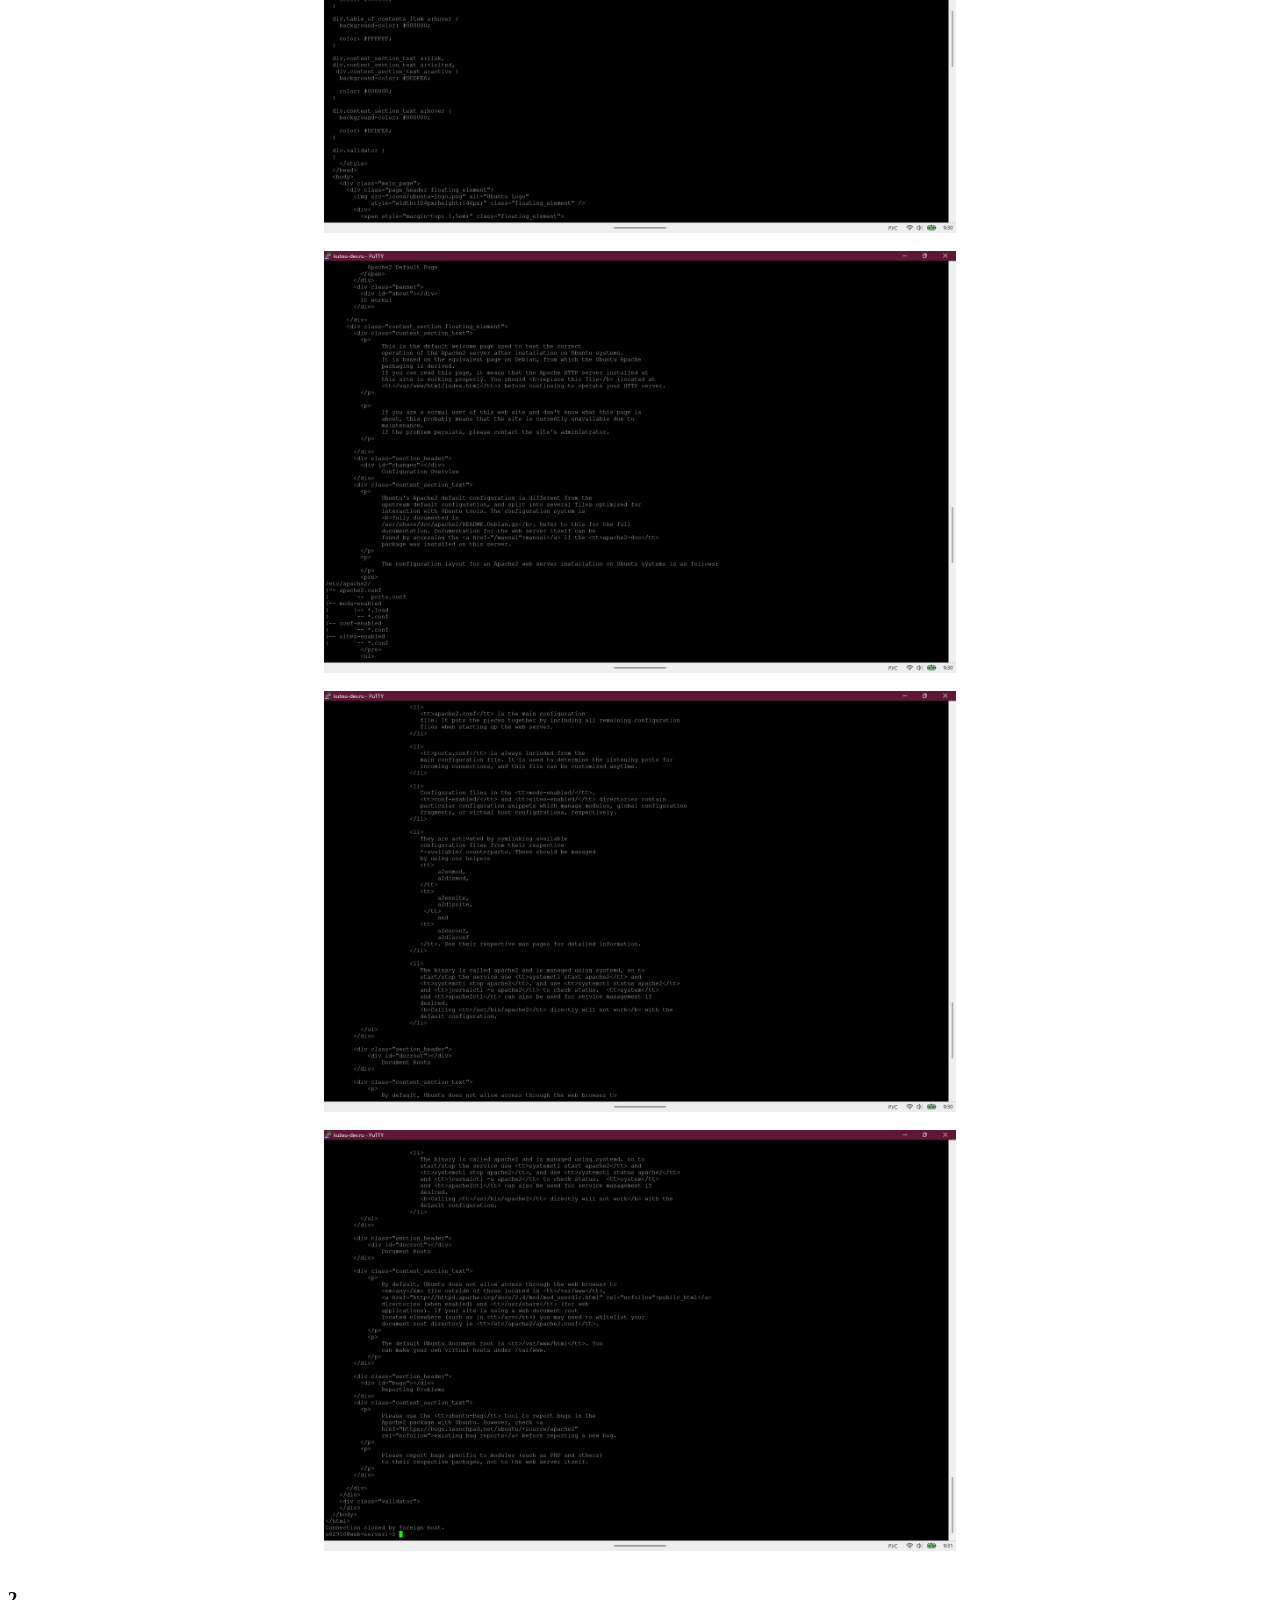
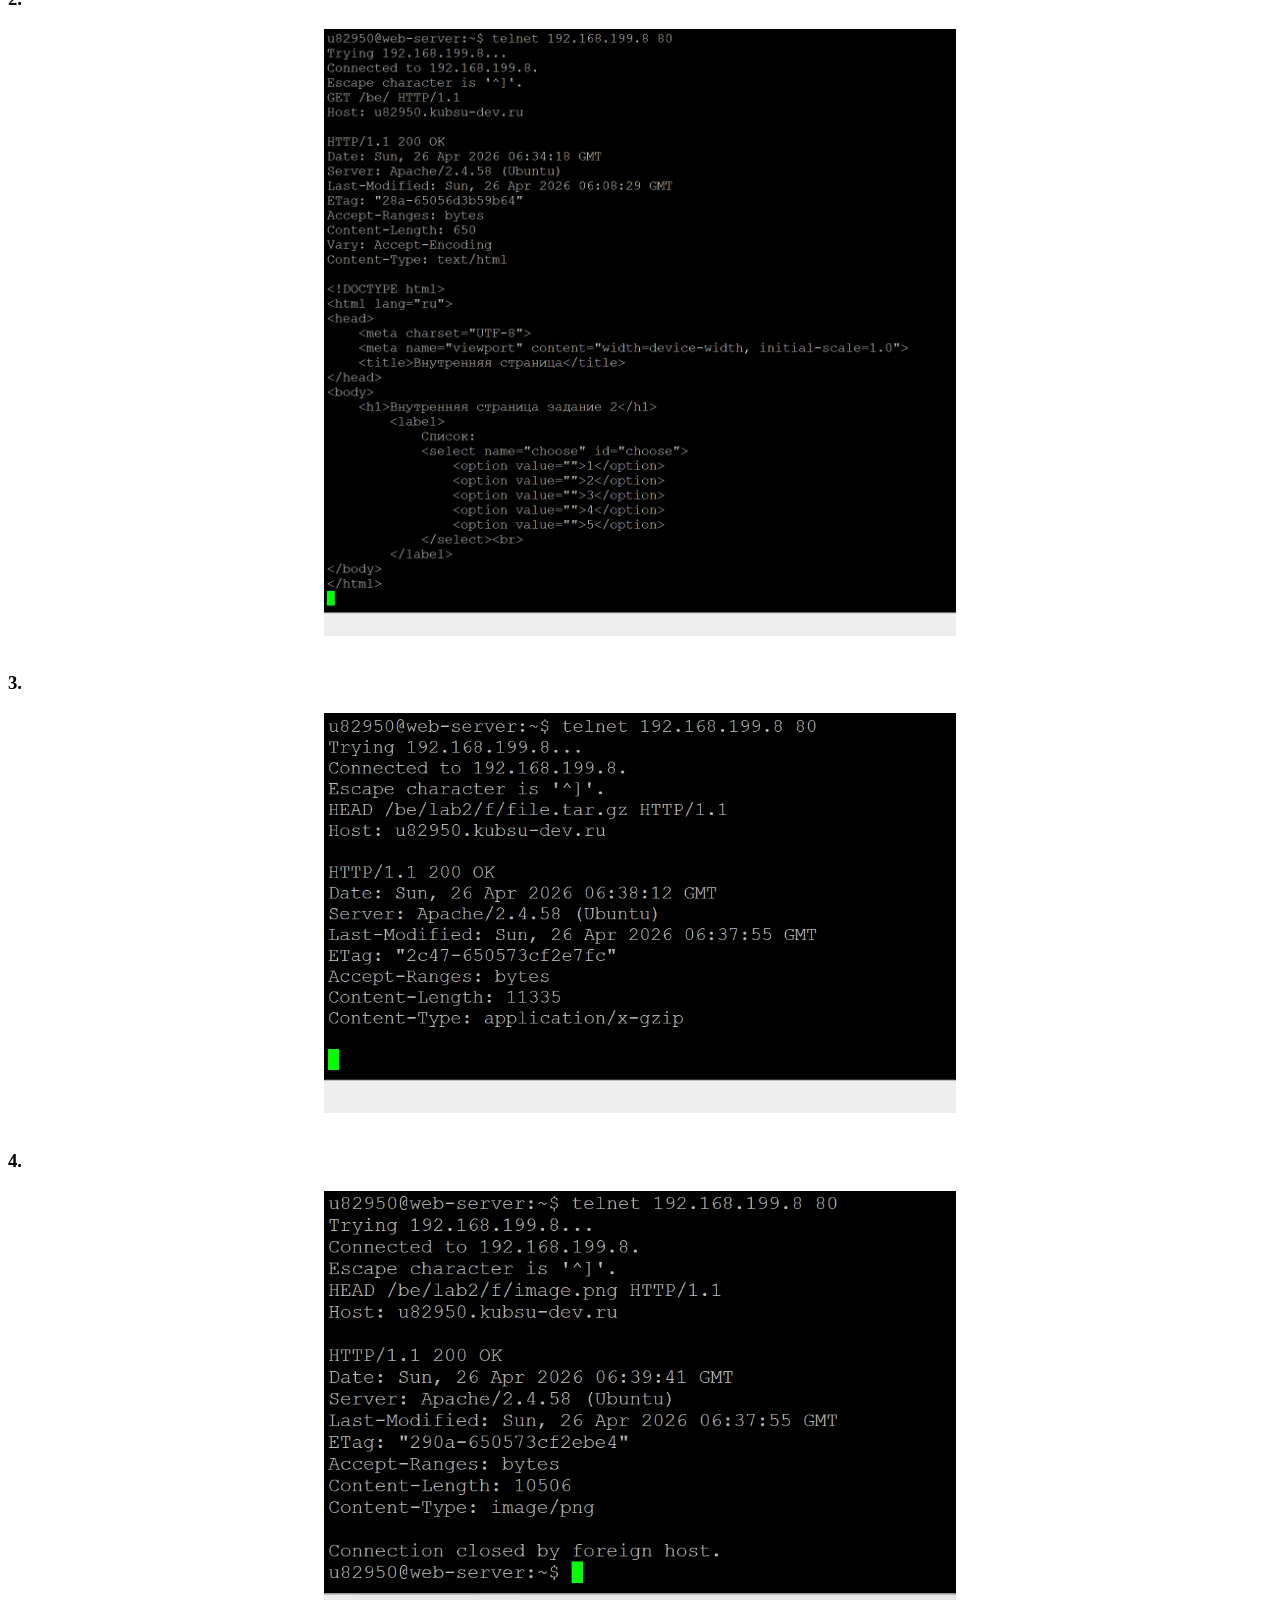
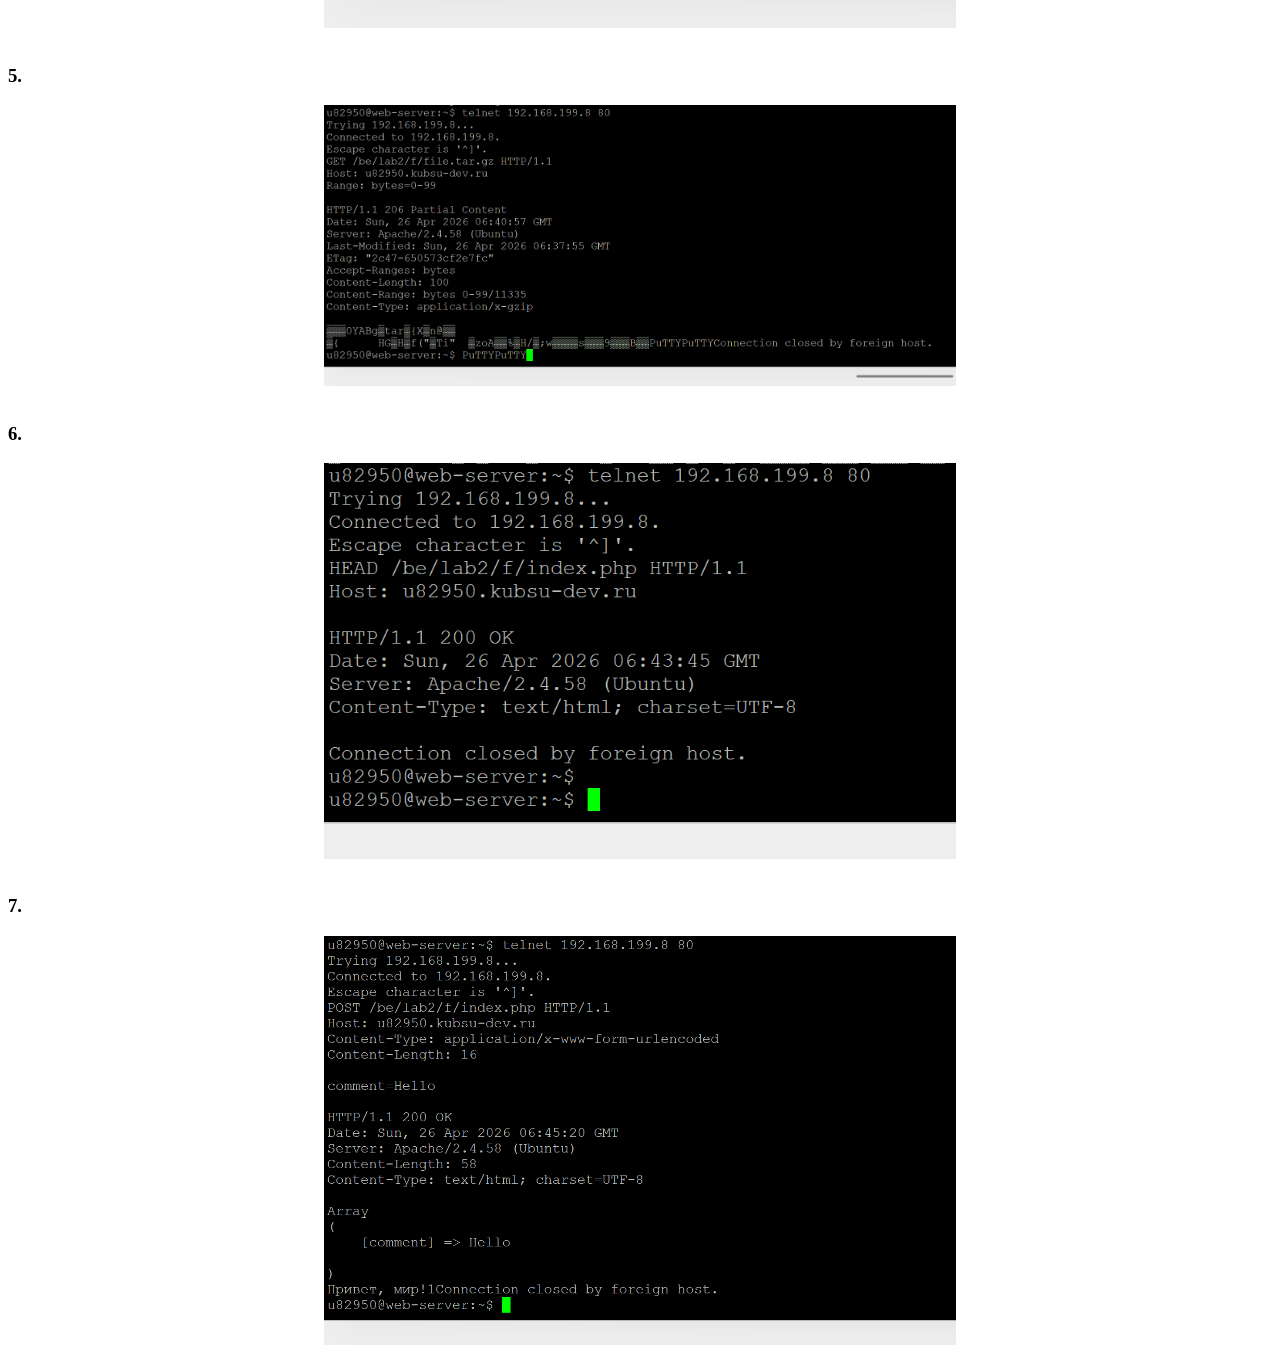
==== commit a767a19c: "Update index.html" ====
--- a/lab2/a/index.html
+++ b/lab2/a/index.html
@@ -10,7 +10,7 @@
                 margin: auto;
                 max-width: 50%;
             }
-            .bigscr{
+            img .bigscr{
                 max-width: 100%;
             }
         </style>
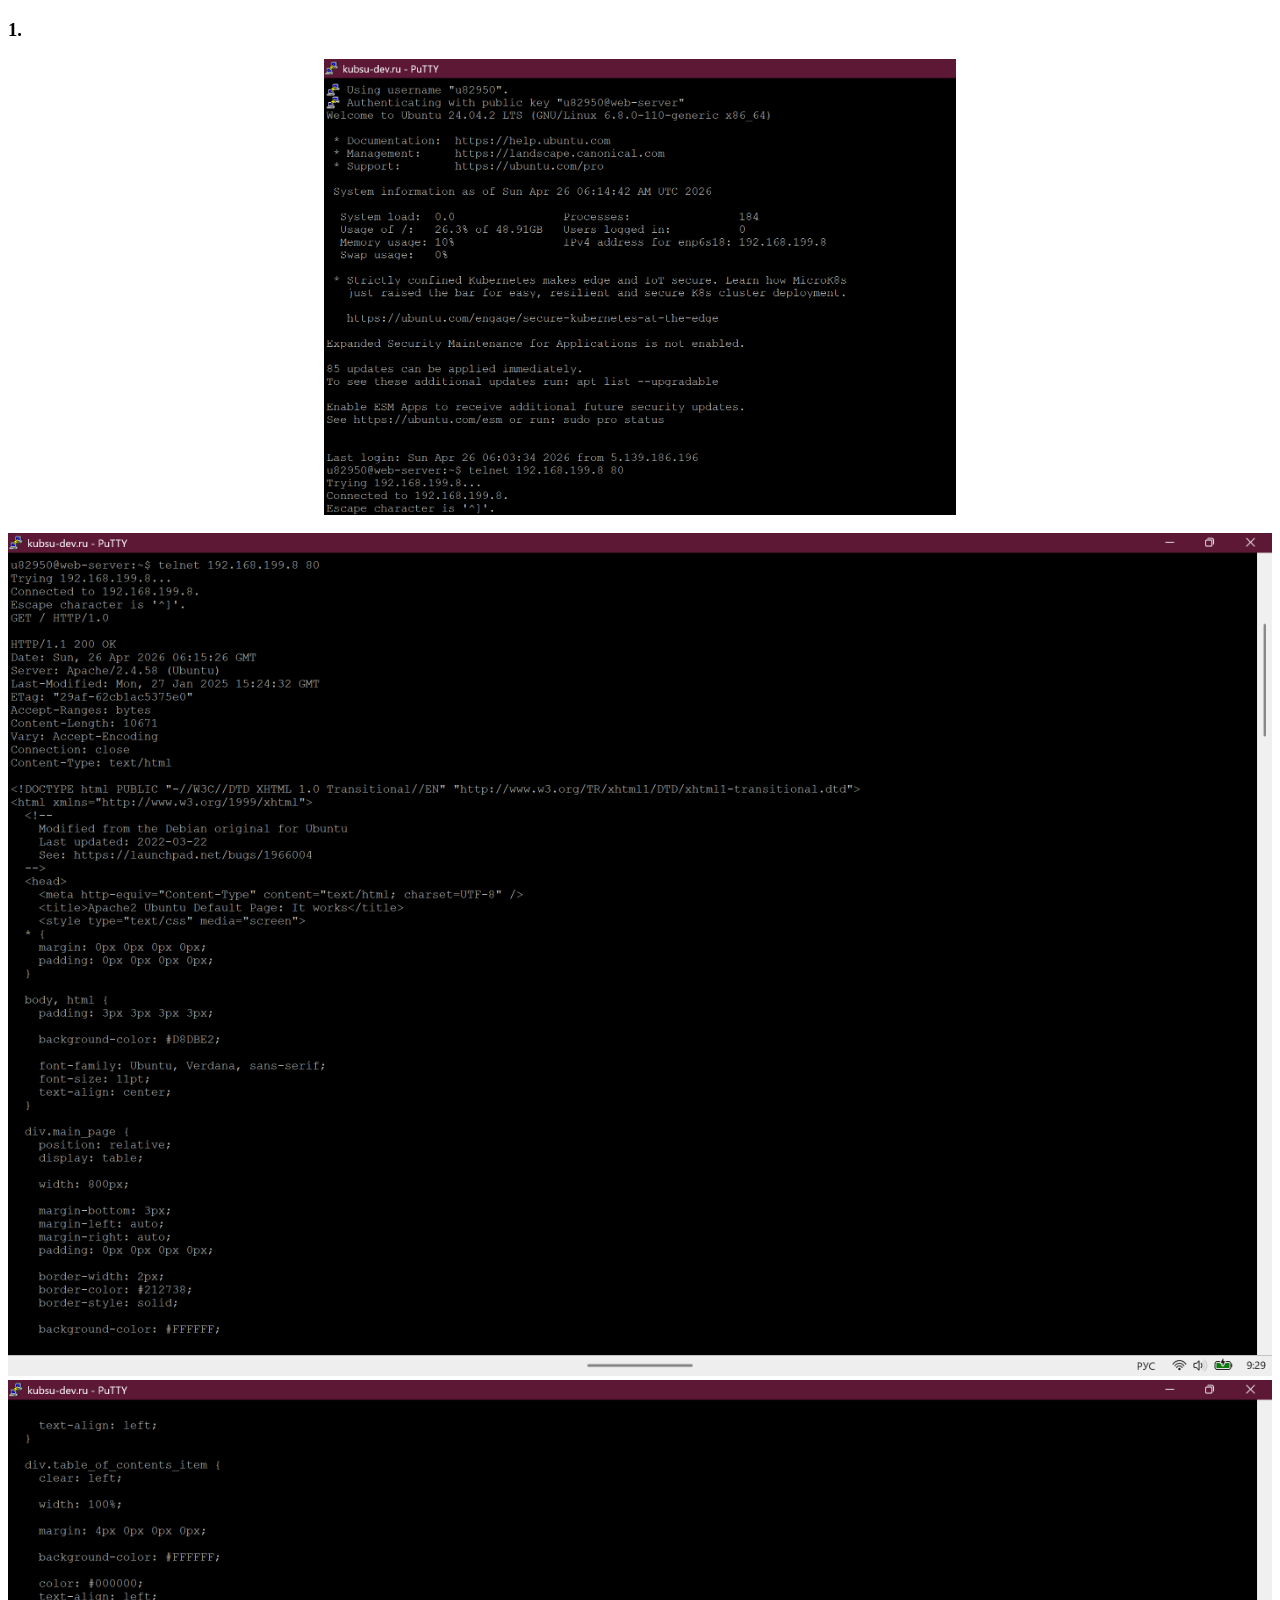
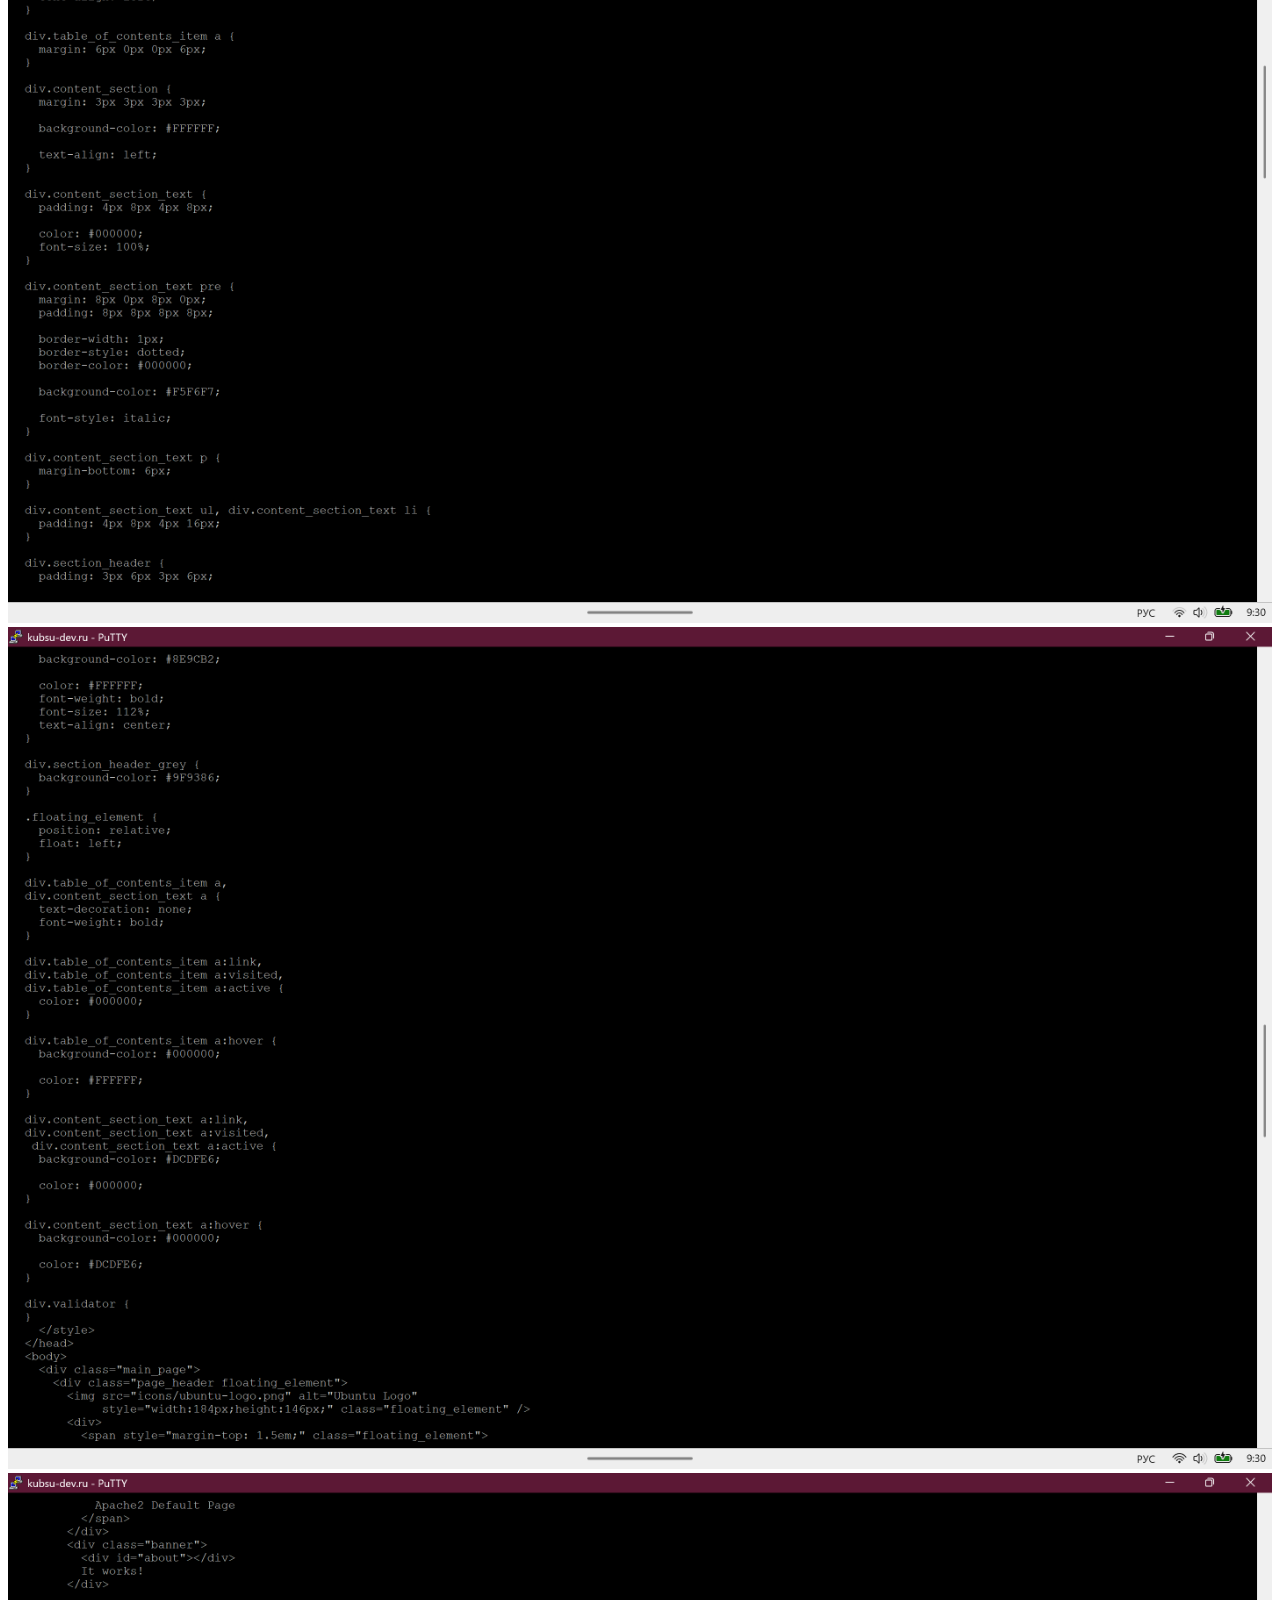
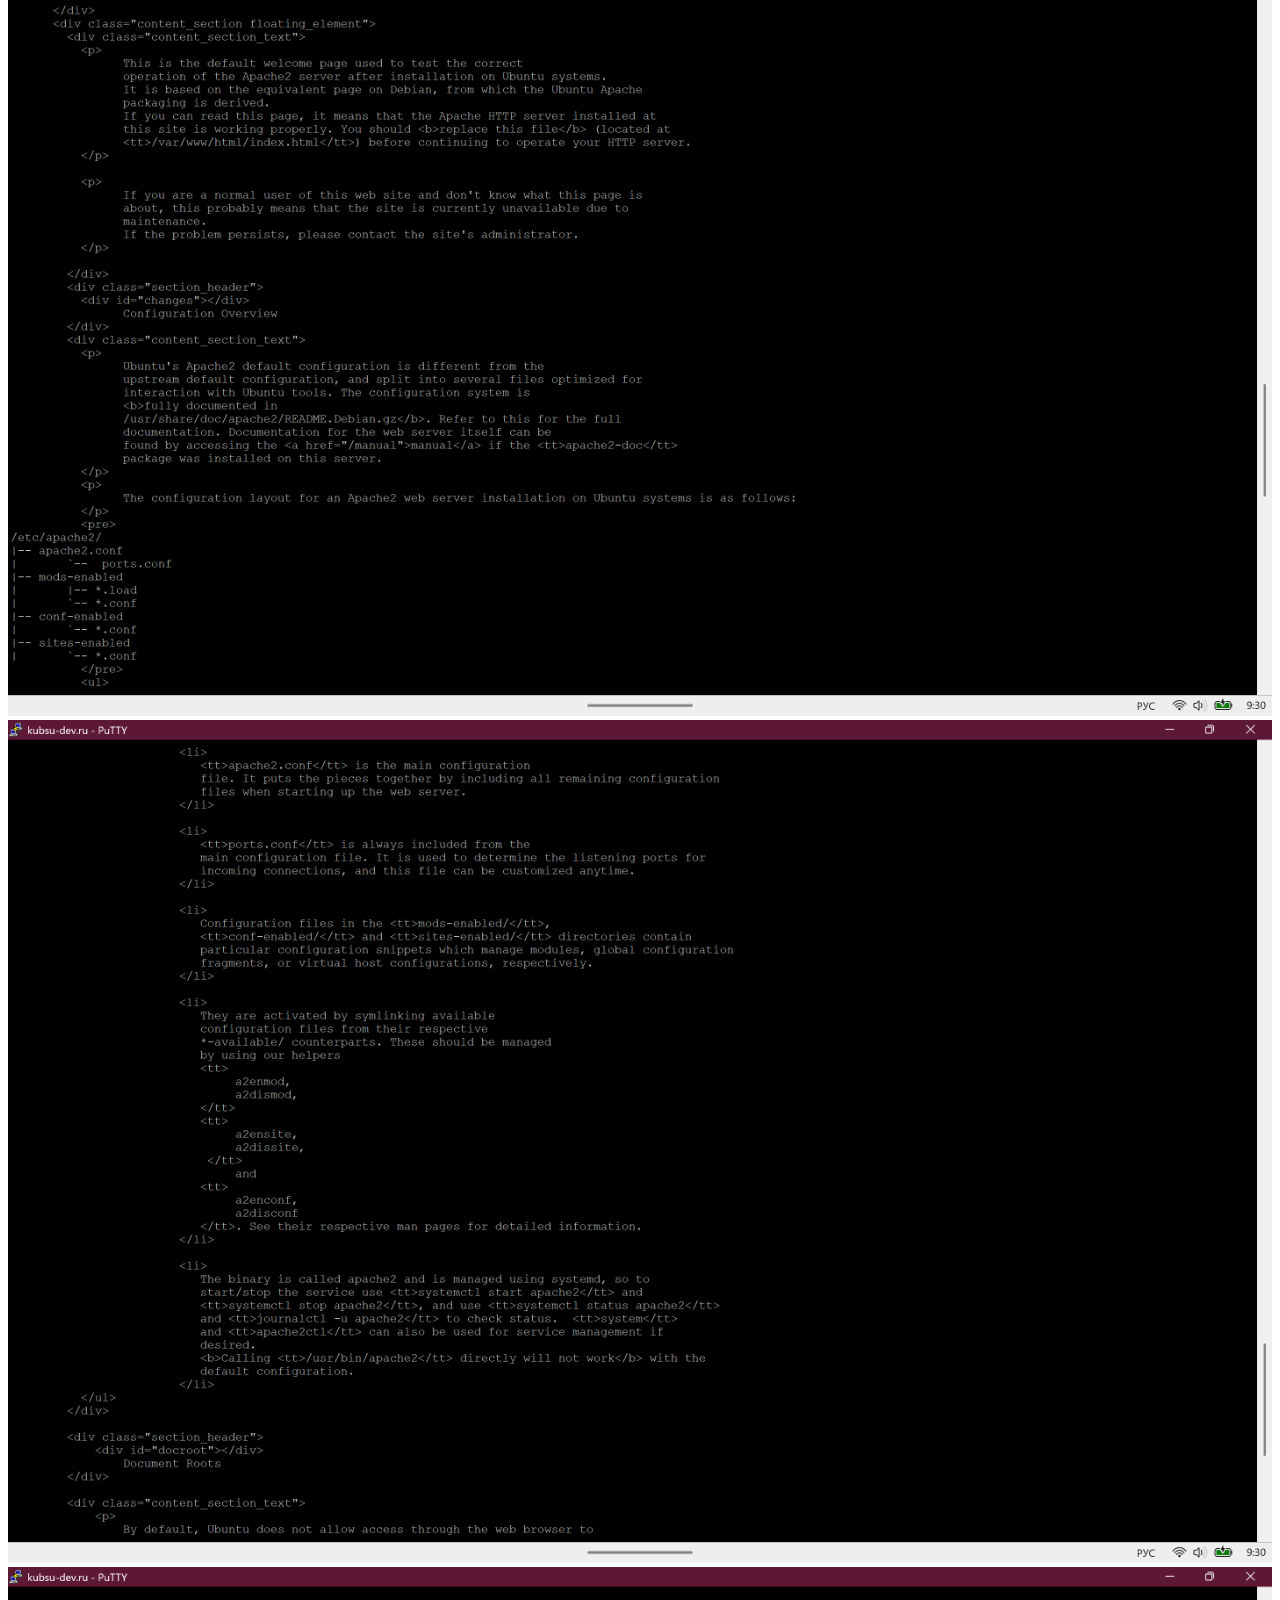
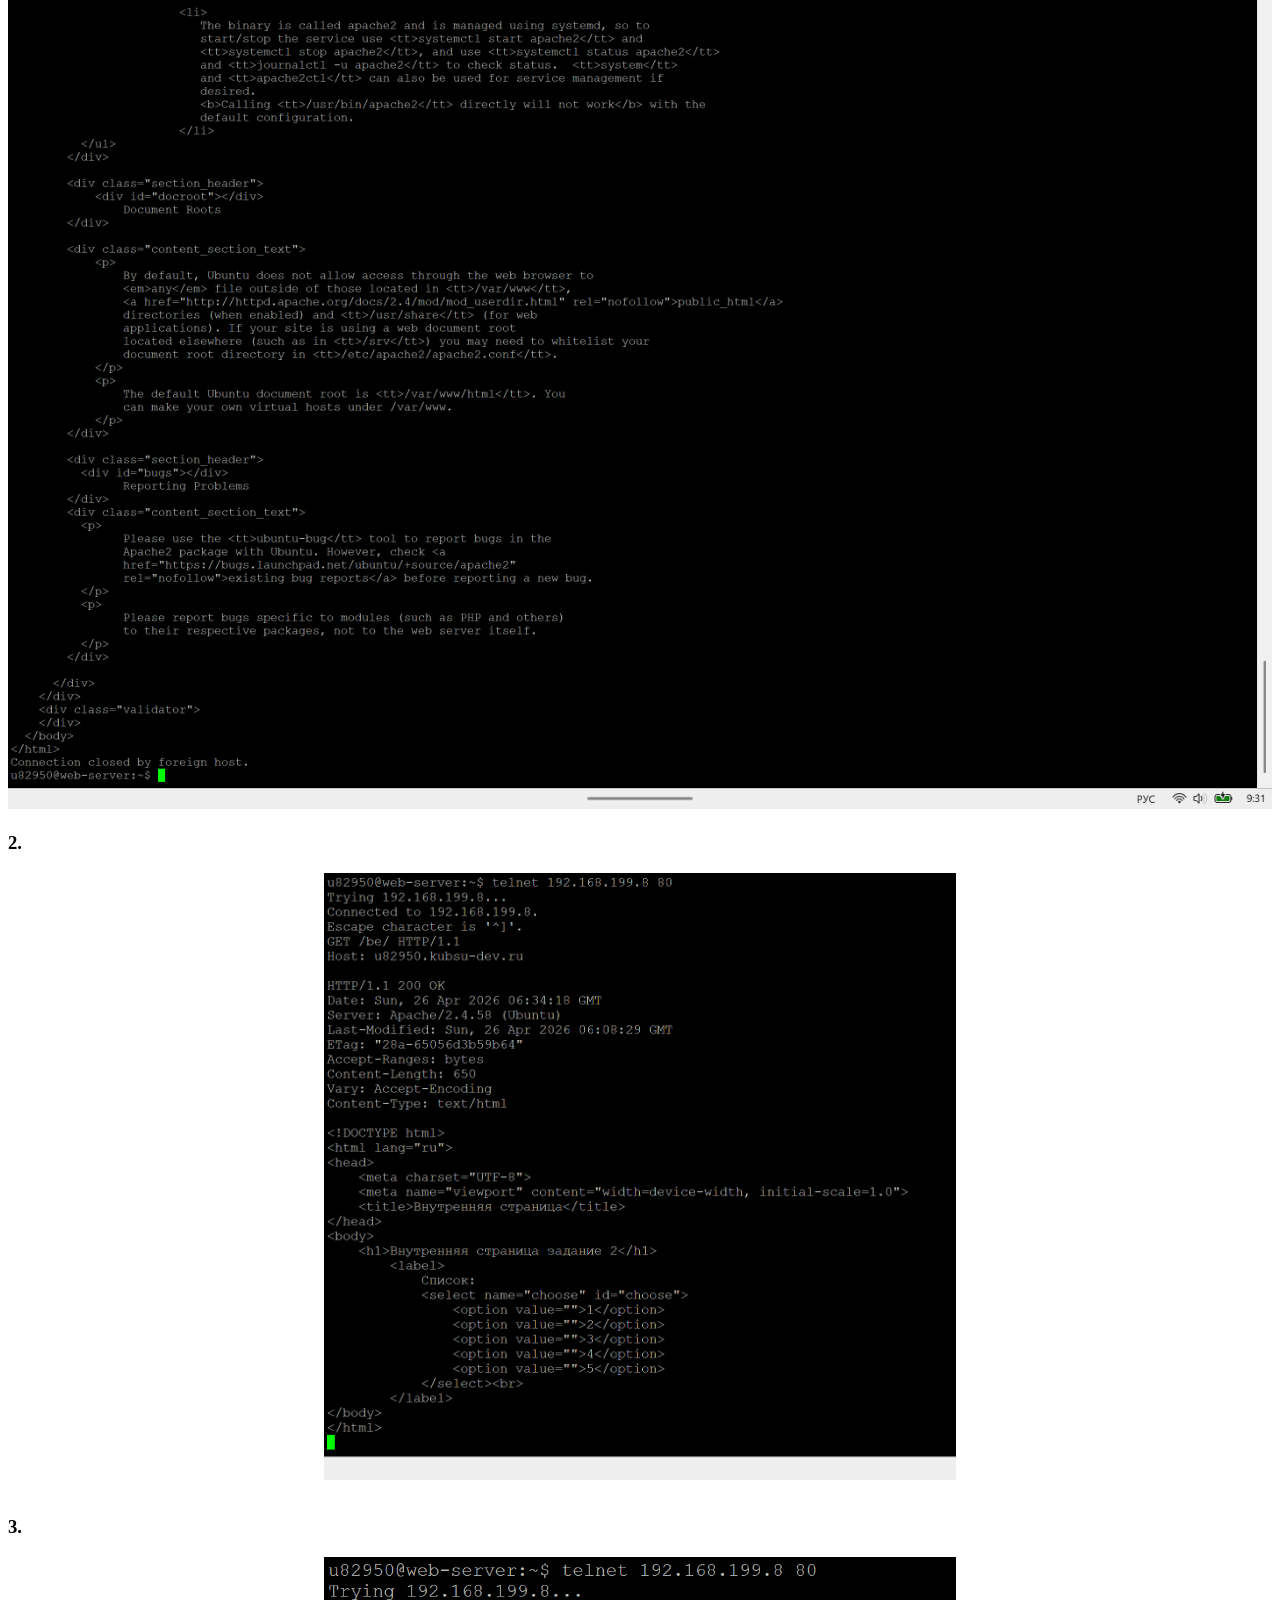
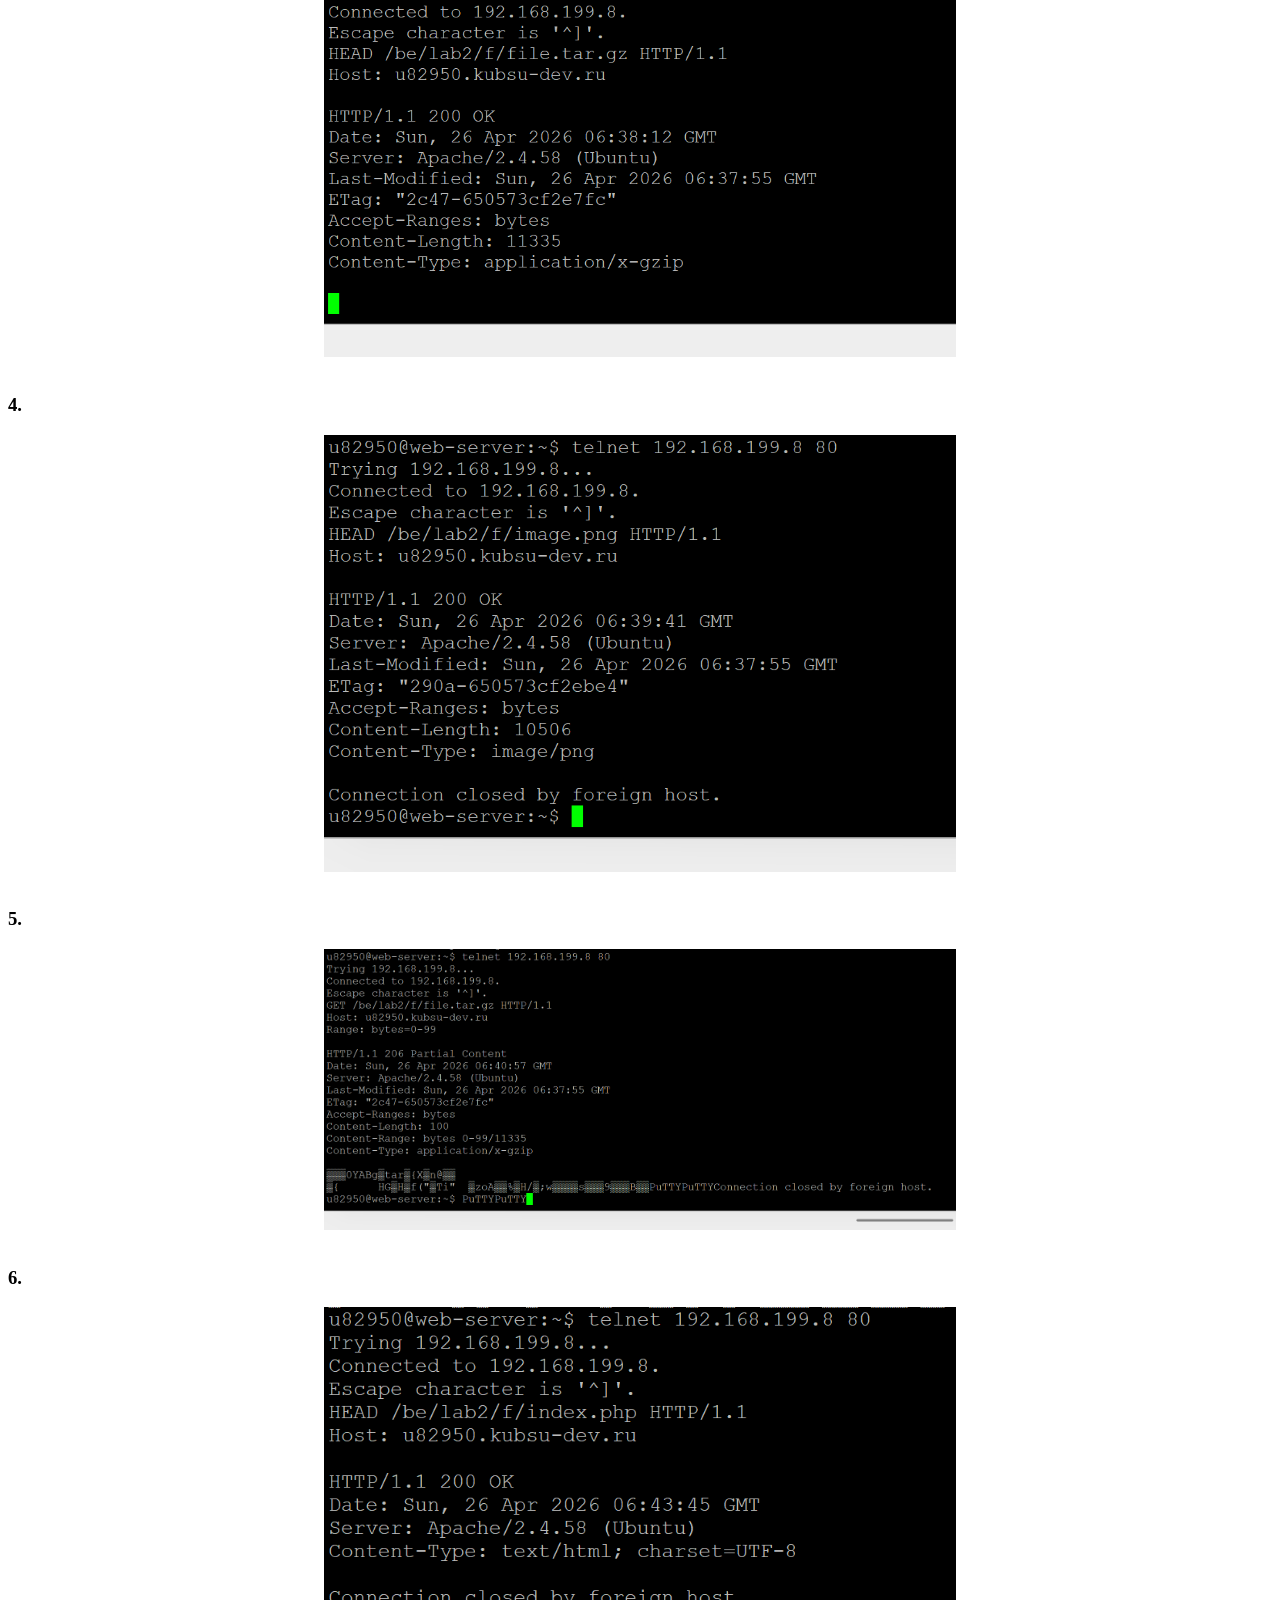
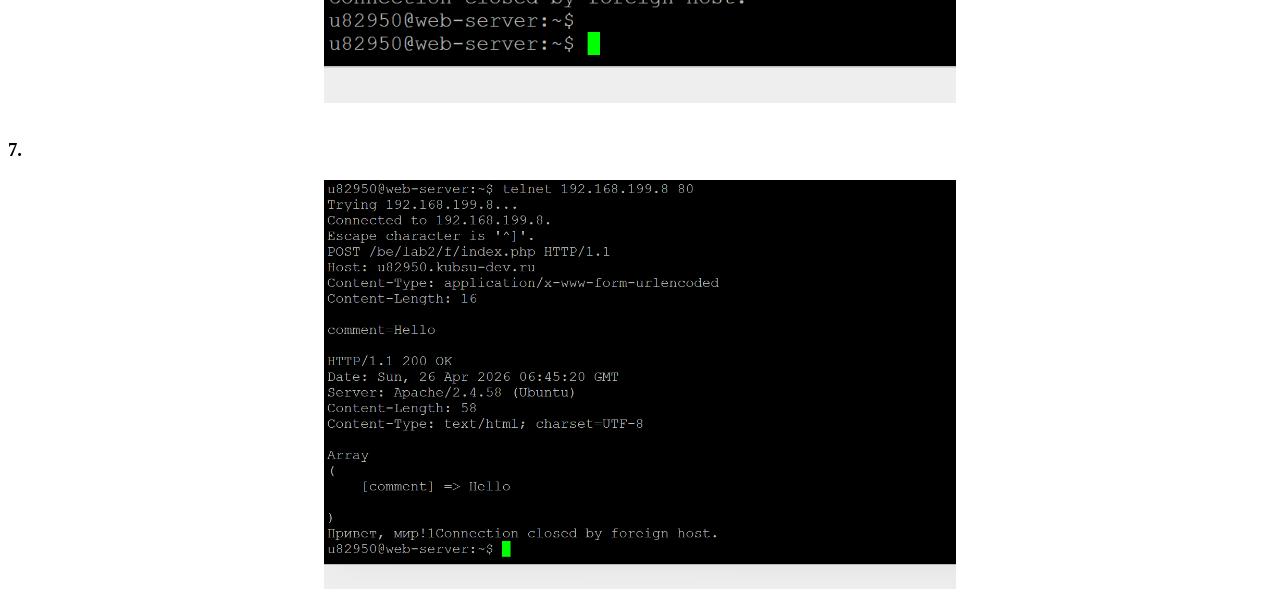
==== commit 931f197b: "Update index.html" ====
--- a/lab2/a/index.html
+++ b/lab2/a/index.html
@@ -5,19 +5,19 @@
         <meta charset="UTF-8">
         <meta name="viewport" content="width=device-width, initial-scale=1.0">
         <style>
-            img {
+            .smscr {
                 display: block;
                 margin: auto;
                 max-width: 50%;
             }
-            img .bigscr{
+            .bigscr{
                 max-width: 100%;
             }
         </style>
     </head>
     <body>
         <h3>1.</h3>
-        <img src="1.png" alt="1"/><br>
+        <img src="1.png" alt="1" class="smscr"/><br>
         <img src="2.png" alt="2" class="bigscr"/><br>
         <img src="3.png" alt="3" class="bigscr"/><br>
         <img src="4.png" alt="4" class="bigscr"/><br>
@@ -25,16 +25,16 @@
         <img src="6.png" alt="6" class="bigscr"/><br>
         <img src="7.png" alt="7" class="bigscr"/><br>
         <h3>2.</h3>
-        <img src="8.png" alt="8"/><br>
+        <img src="8.png" alt="8" class="smscr"/><br>
         <h3>3.</h3>
-        <img src="9.png" alt="9"/><br>
+        <img src="9.png" alt="9" class="smscr"/><br>
         <h3>4.</h3>
-        <img src="10.png" alt="10"/><br>
+        <img src="10.png" alt="10" class="smscr"/><br>
         <h3>5.</h3>
-        <img src="11.png" alt="11"/><br>
+        <img src="11.png" alt="11" class="smscr"/><br>
         <h3>6.</h3>
-        <img src="12.png" alt="12"/><br>
+        <img src="12.png" alt="12" class="smscr"/><br>
         <h3>7.</h3>
-        <img src="13.png" alt="13"/><br>
+        <img src="13.png" alt="13" class="smscr"/><br>
     </body>
 </html>
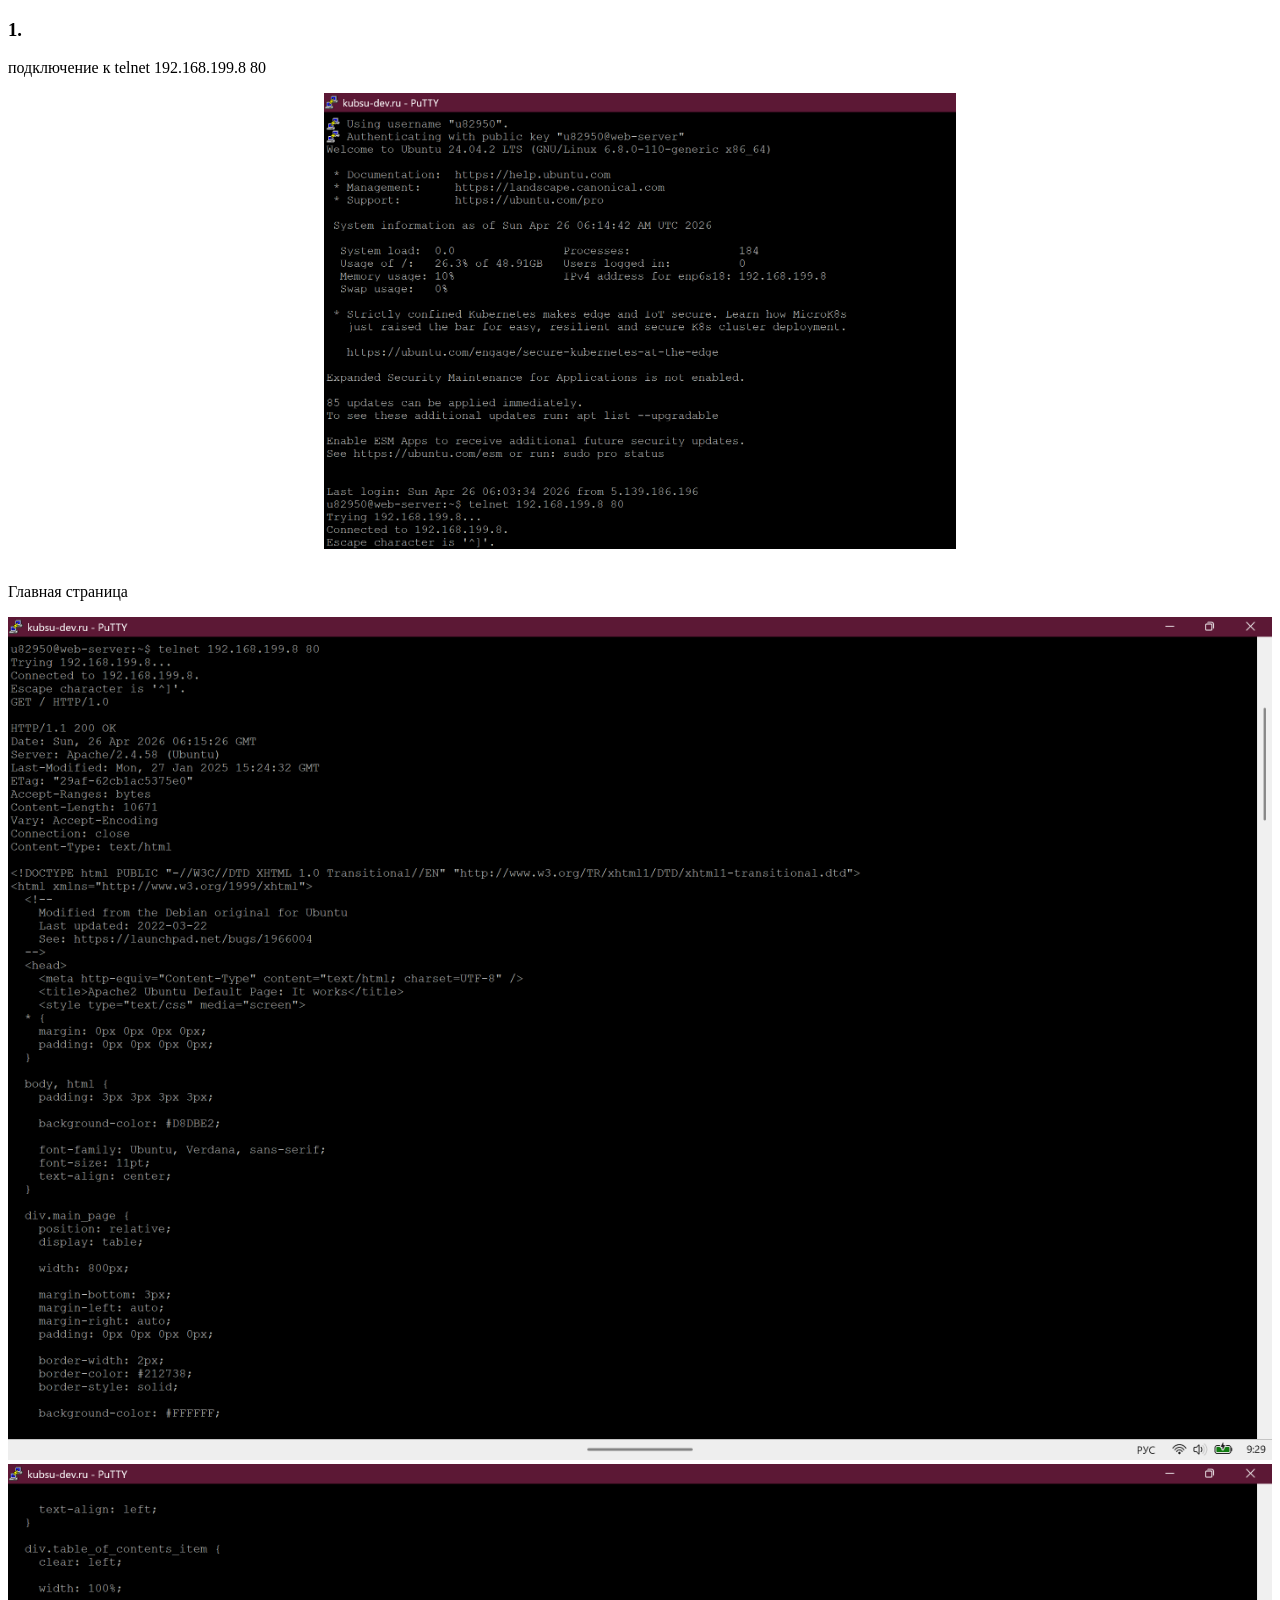
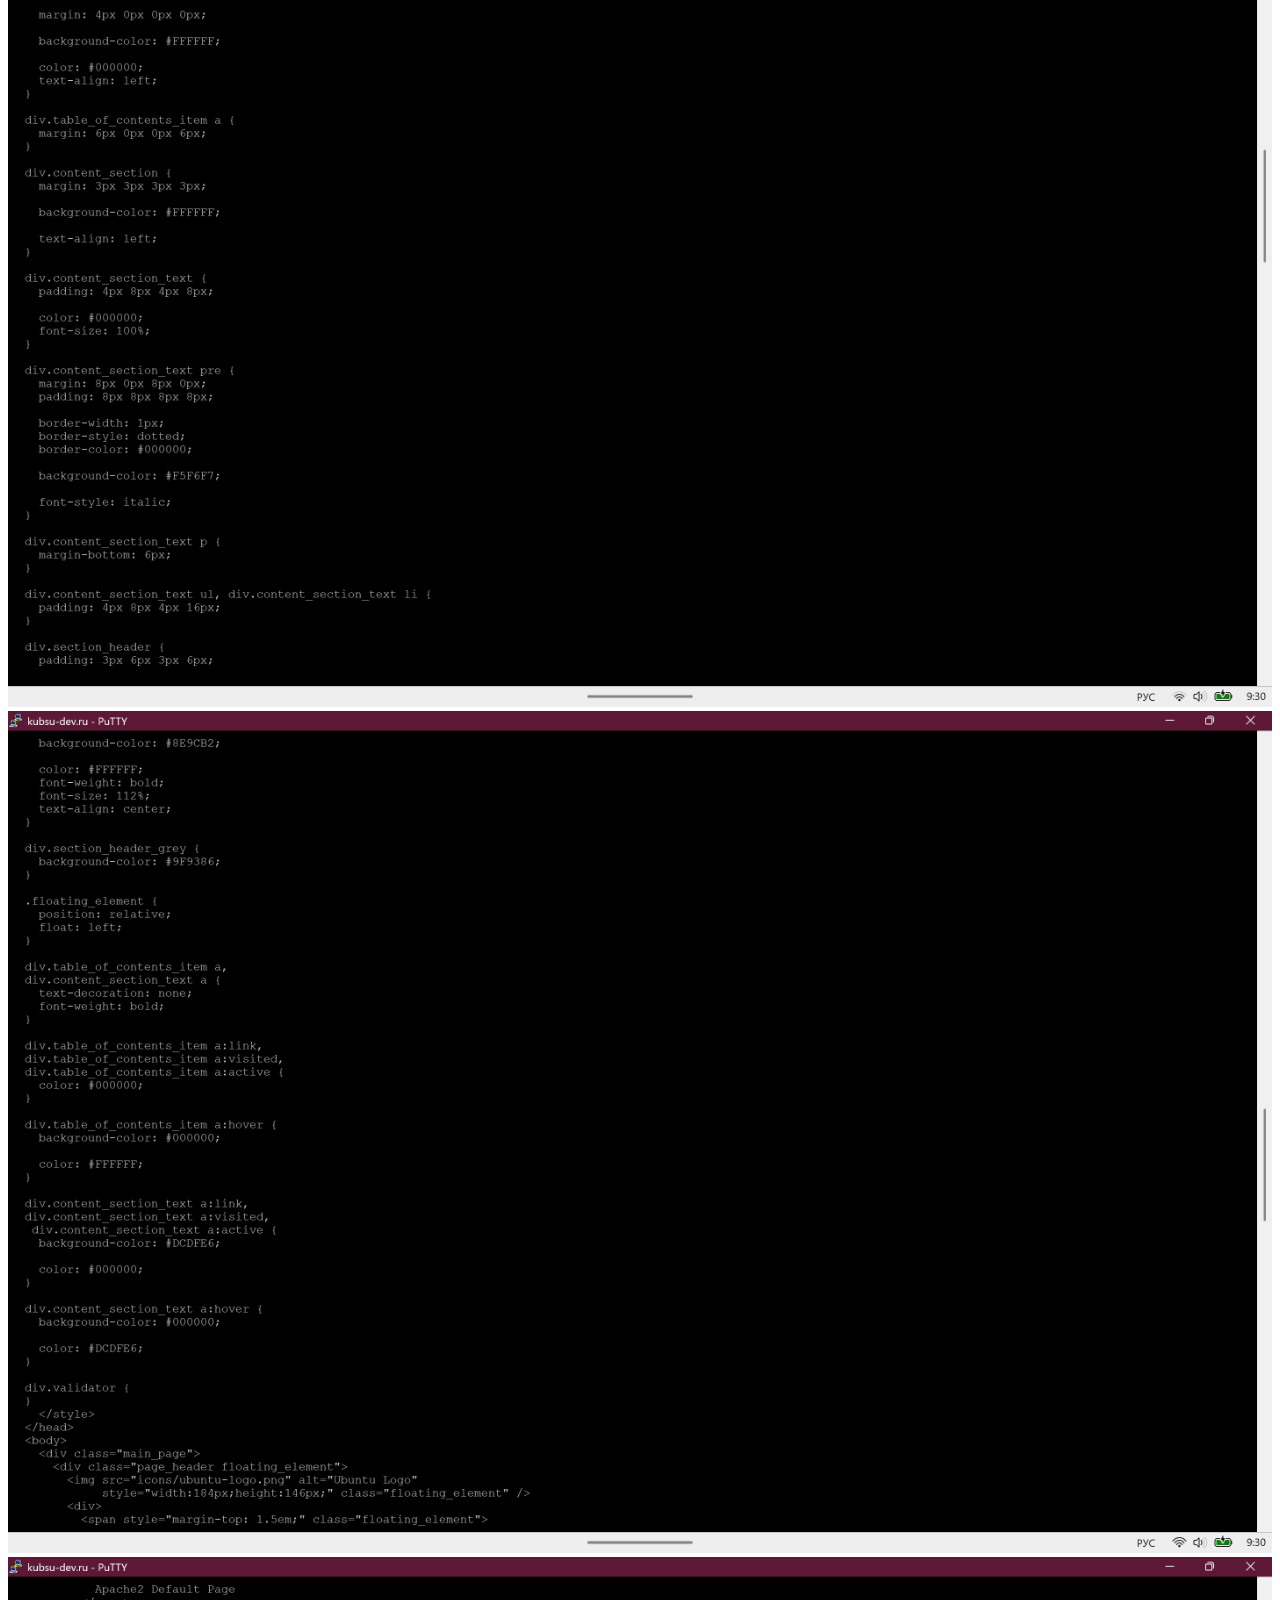
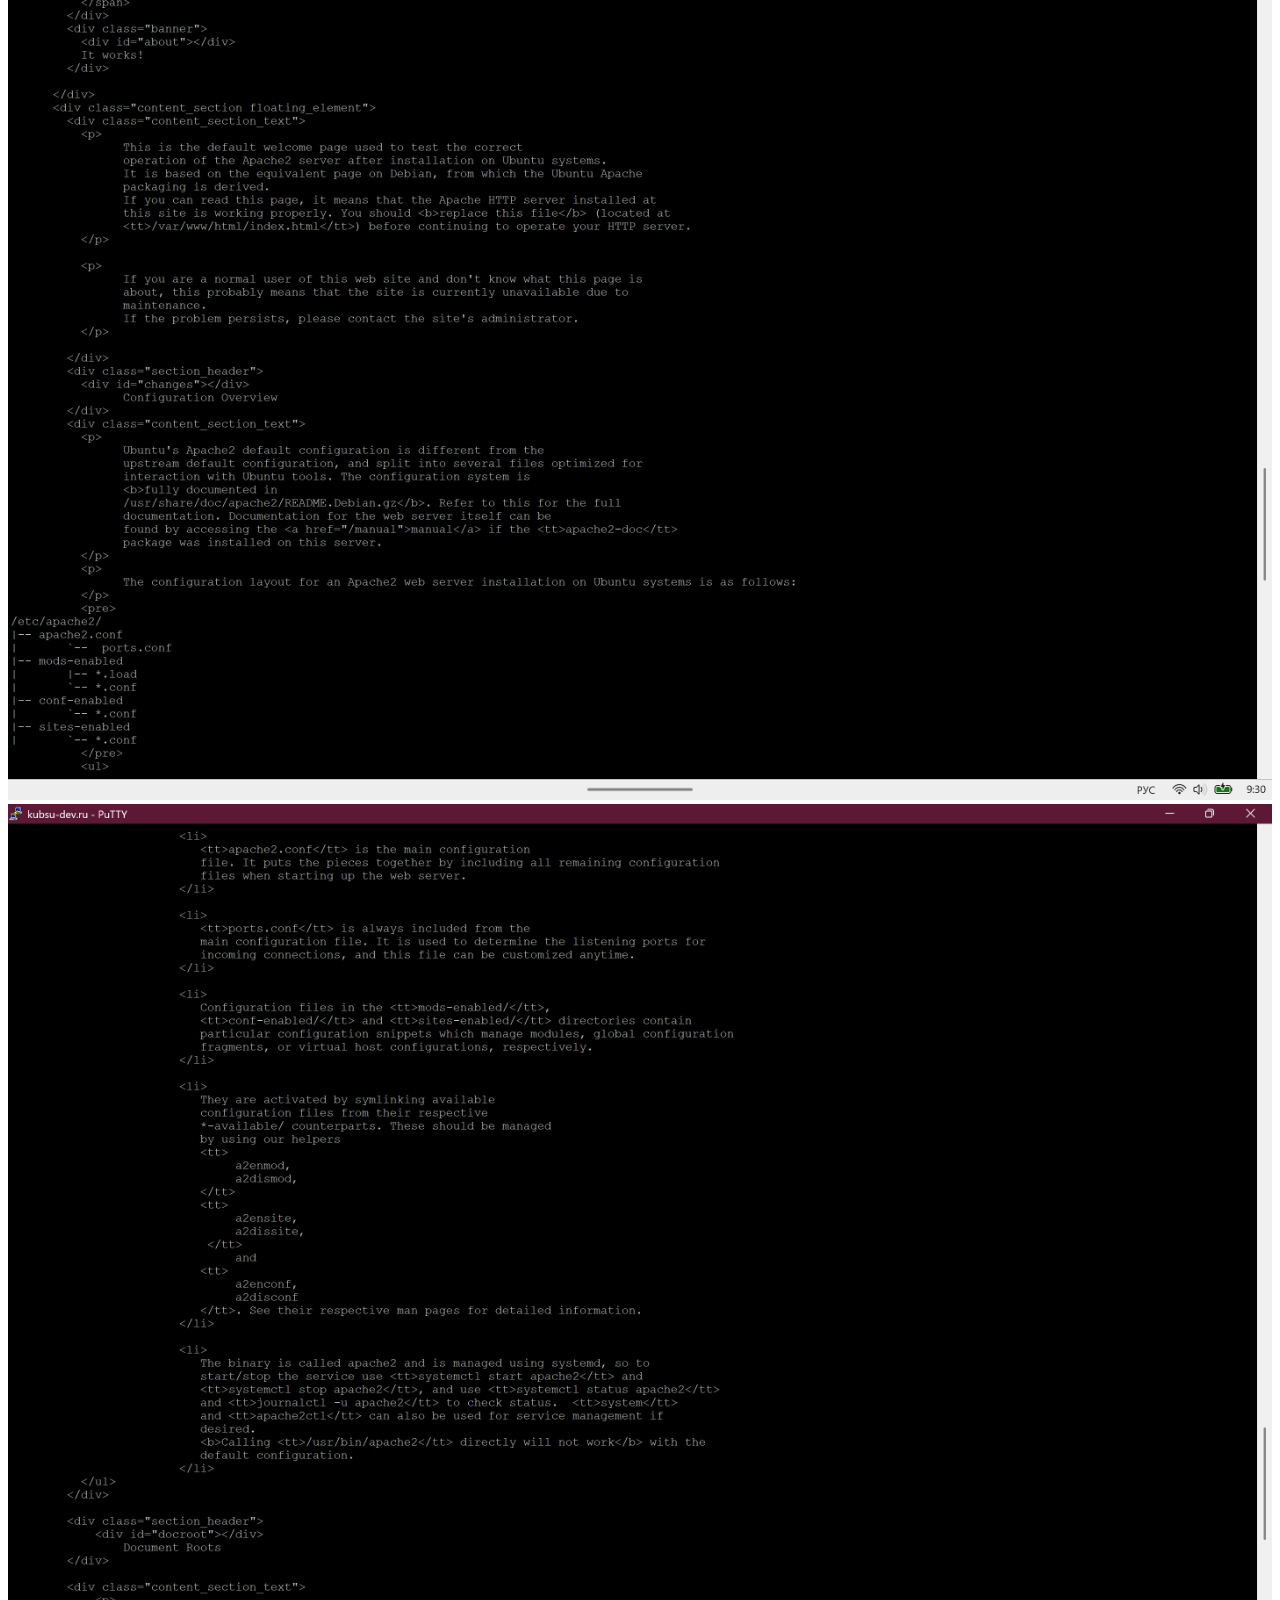
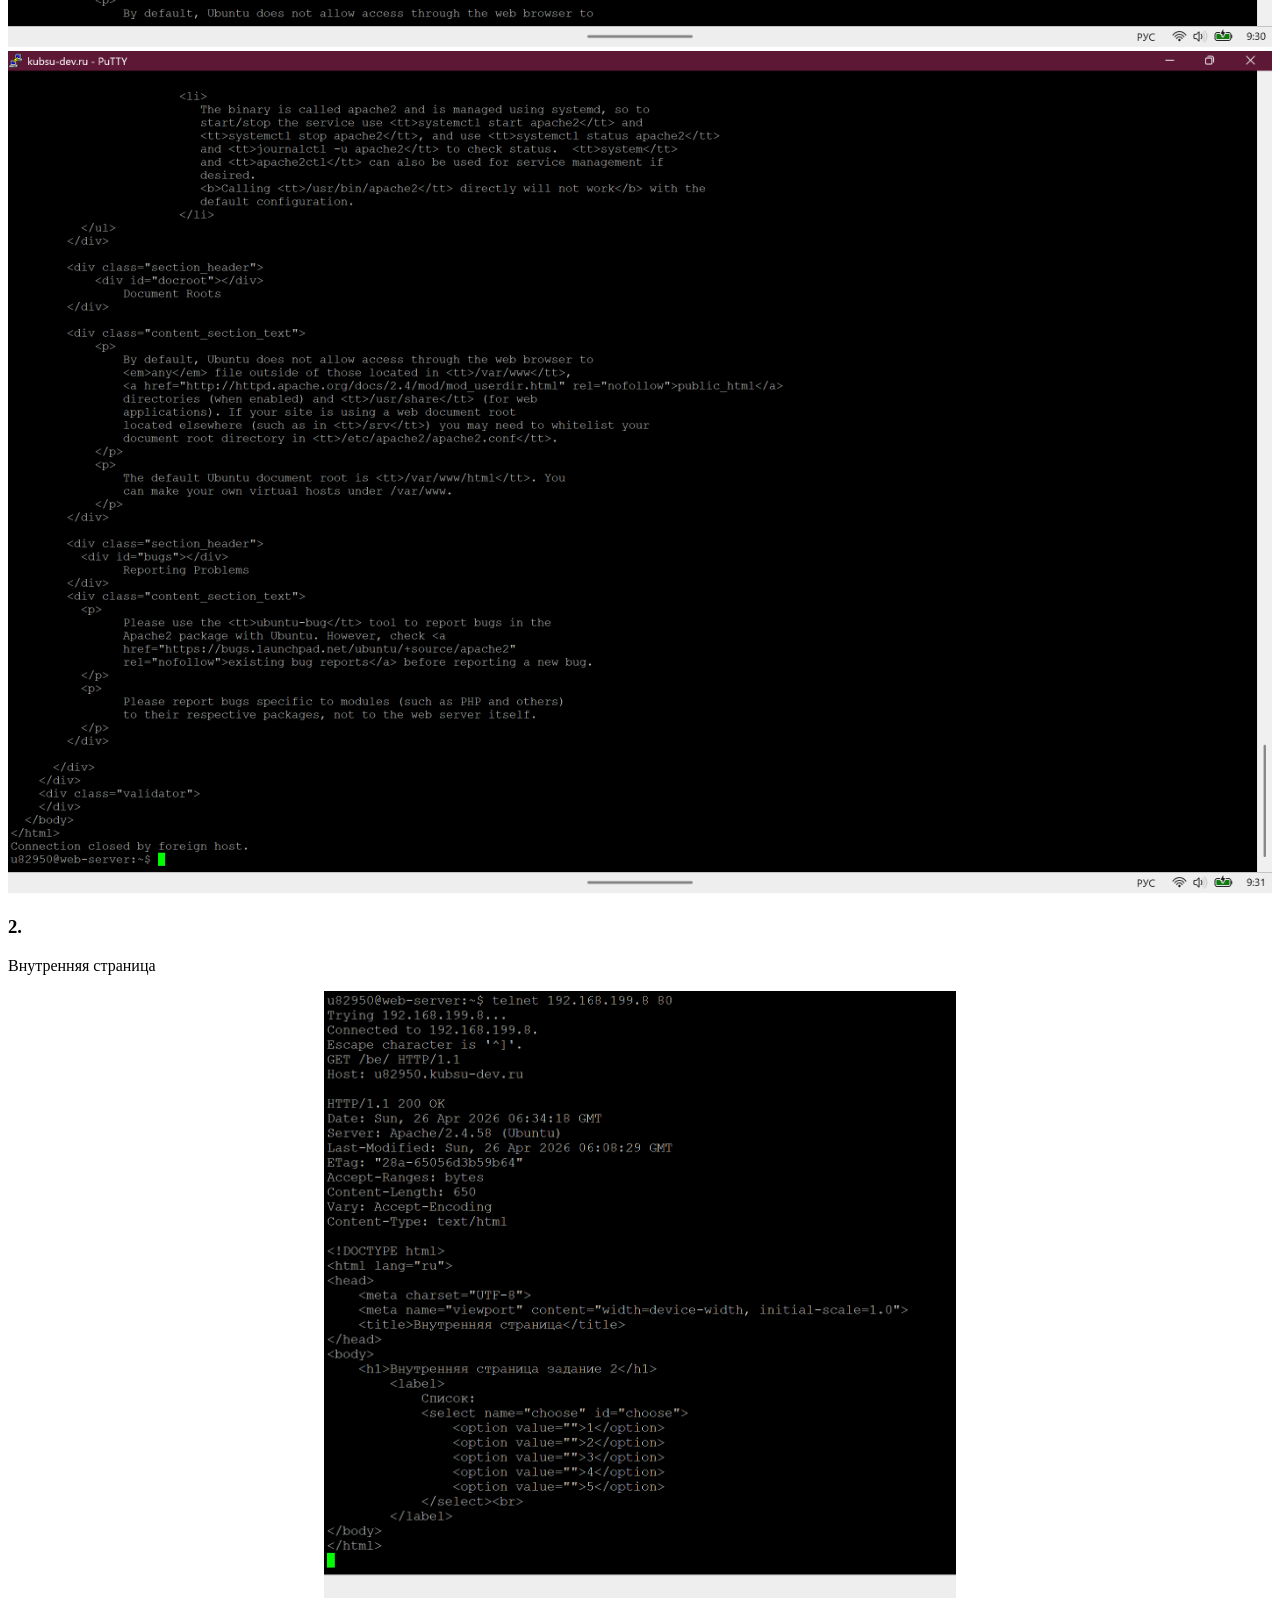
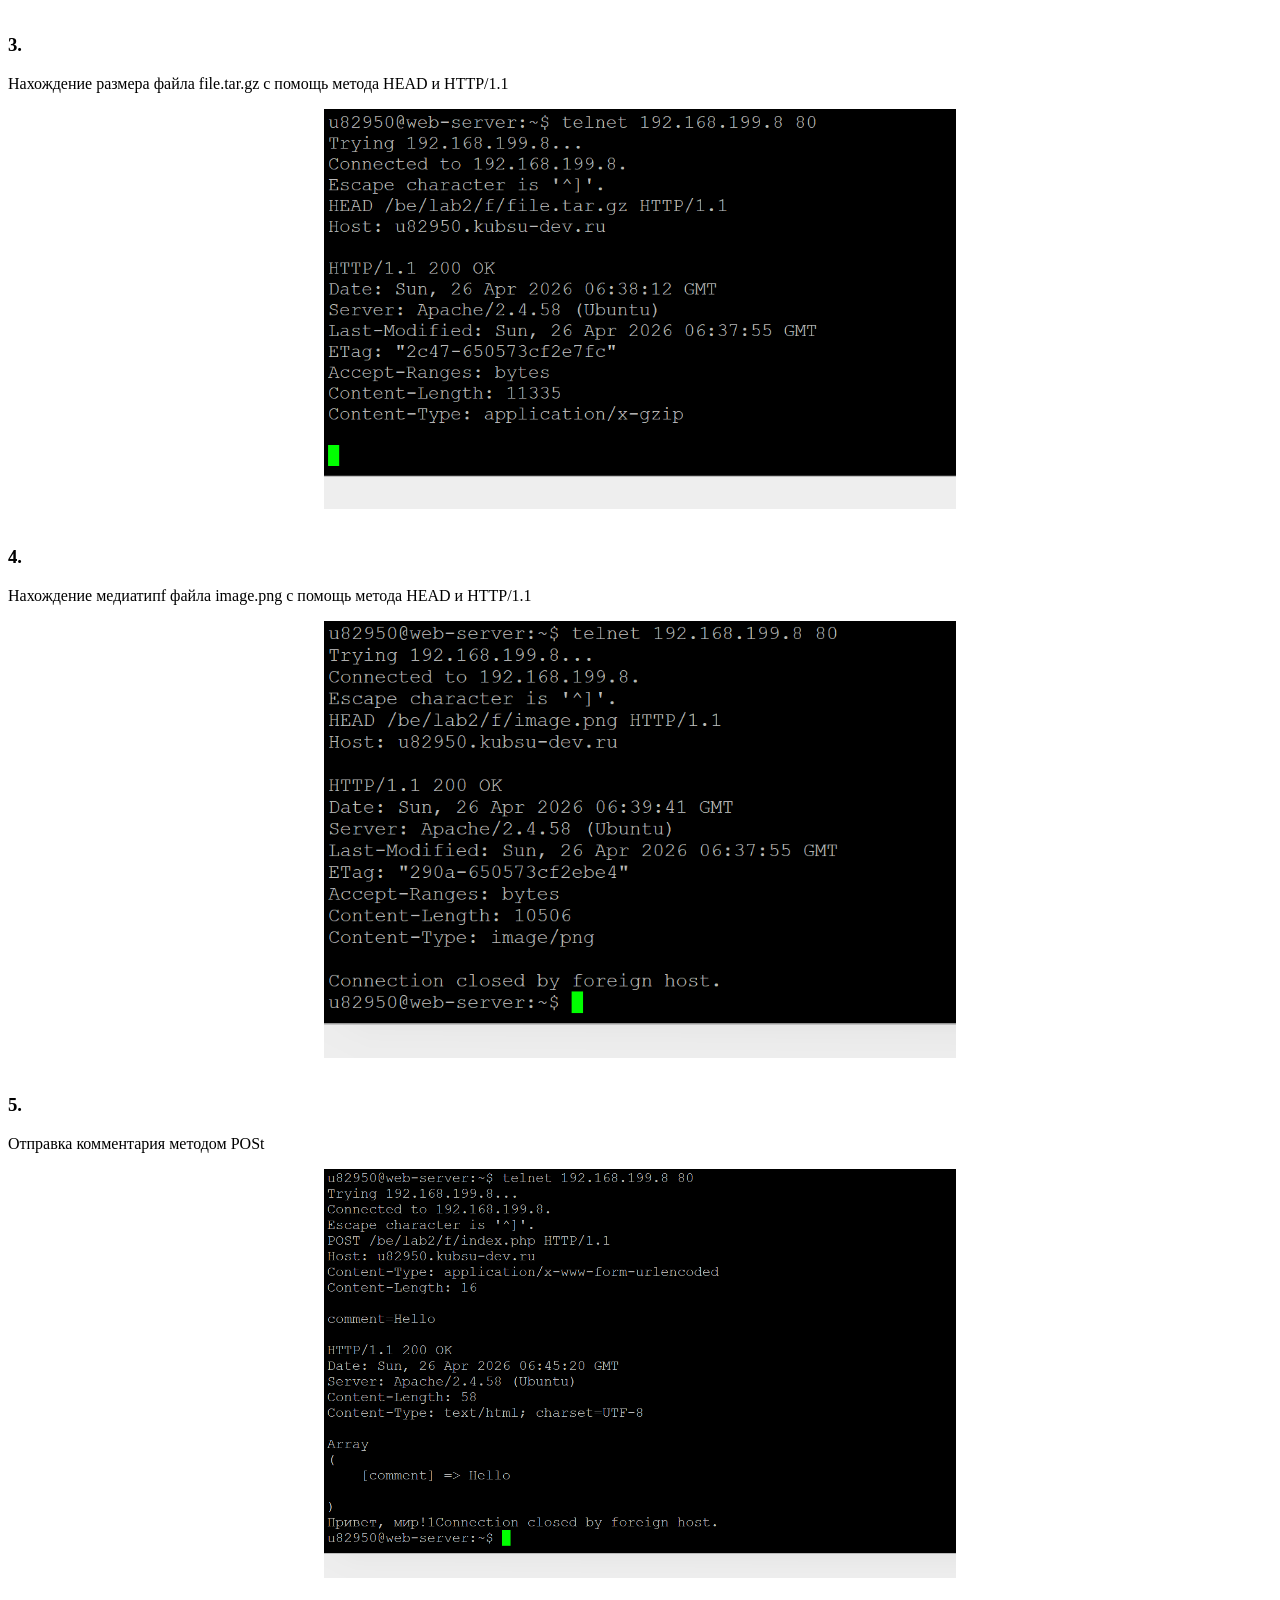
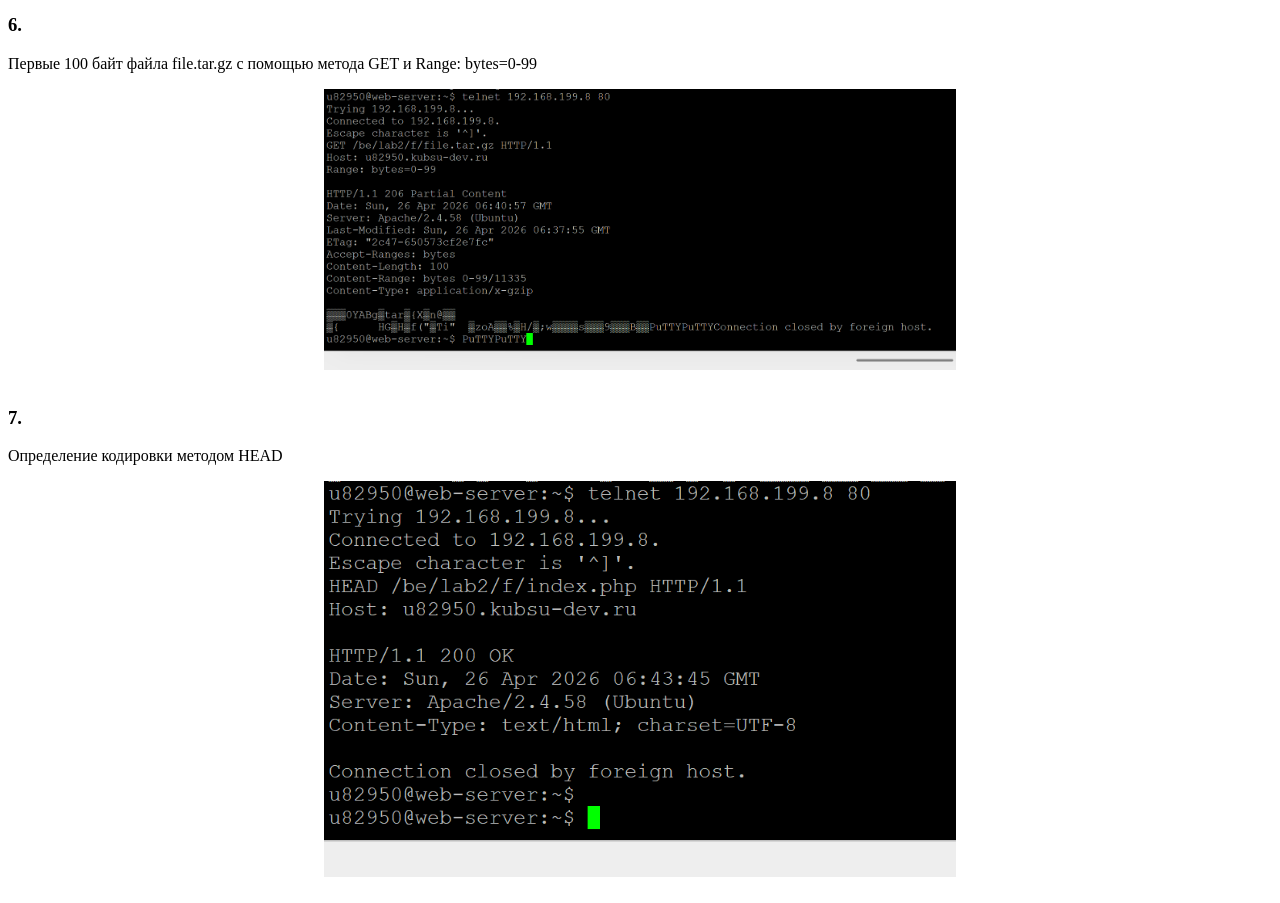
==== commit 7f3ea344: "Update index.html" ====
--- a/lab2/a/index.html
+++ b/lab2/a/index.html
@@ -17,24 +17,38 @@
     </head>
     <body>
         <h3>1.</h3>
+        <p>подключение к telnet 192.168.199.8 80</p>
         <img src="1.png" alt="1" class="smscr"/><br>
+        <p>Главная страница</p>
         <img src="2.png" alt="2" class="bigscr"/><br>
         <img src="3.png" alt="3" class="bigscr"/><br>
         <img src="4.png" alt="4" class="bigscr"/><br>
         <img src="5.png" alt="5" class="bigscr"/><br>
         <img src="6.png" alt="6" class="bigscr"/><br>
         <img src="7.png" alt="7" class="bigscr"/><br>
+        
         <h3>2.</h3>
+        <p>Внутренняя страница</p>
         <img src="8.png" alt="8" class="smscr"/><br>
+        
         <h3>3.</h3>
+        <p>Нахождение размера файла file.tar.gz с помощь метода HEAD и HTTP/1.1</p>
         <img src="9.png" alt="9" class="smscr"/><br>
+        
         <h3>4.</h3>
+        <p>Нахождение медиатипf файла image.png с помощь метода HEAD и HTTP/1.1</p>   
         <img src="10.png" alt="10" class="smscr"/><br>
+        
         <h3>5.</h3>
+        <p>Отправка комментария методом POSt</p>
+        <img src="13.png" alt="13" class="smscr"/><br>
+        
+        <h3>6.</h3>
+        <p>Первые 100 байт файла file.tar.gz с помощью метода GET и Range: bytes=0-99</p>
         <img src="11.png" alt="11" class="smscr"/><br>
-        <h3>6.</h3>
+        
+        <h3>7.</h3>
+        <p>Определение кодировки методом HEAD</p>
         <img src="12.png" alt="12" class="smscr"/><br>
-        <h3>7.</h3>
-        <img src="13.png" alt="13" class="smscr"/><br>
     </body>
 </html>
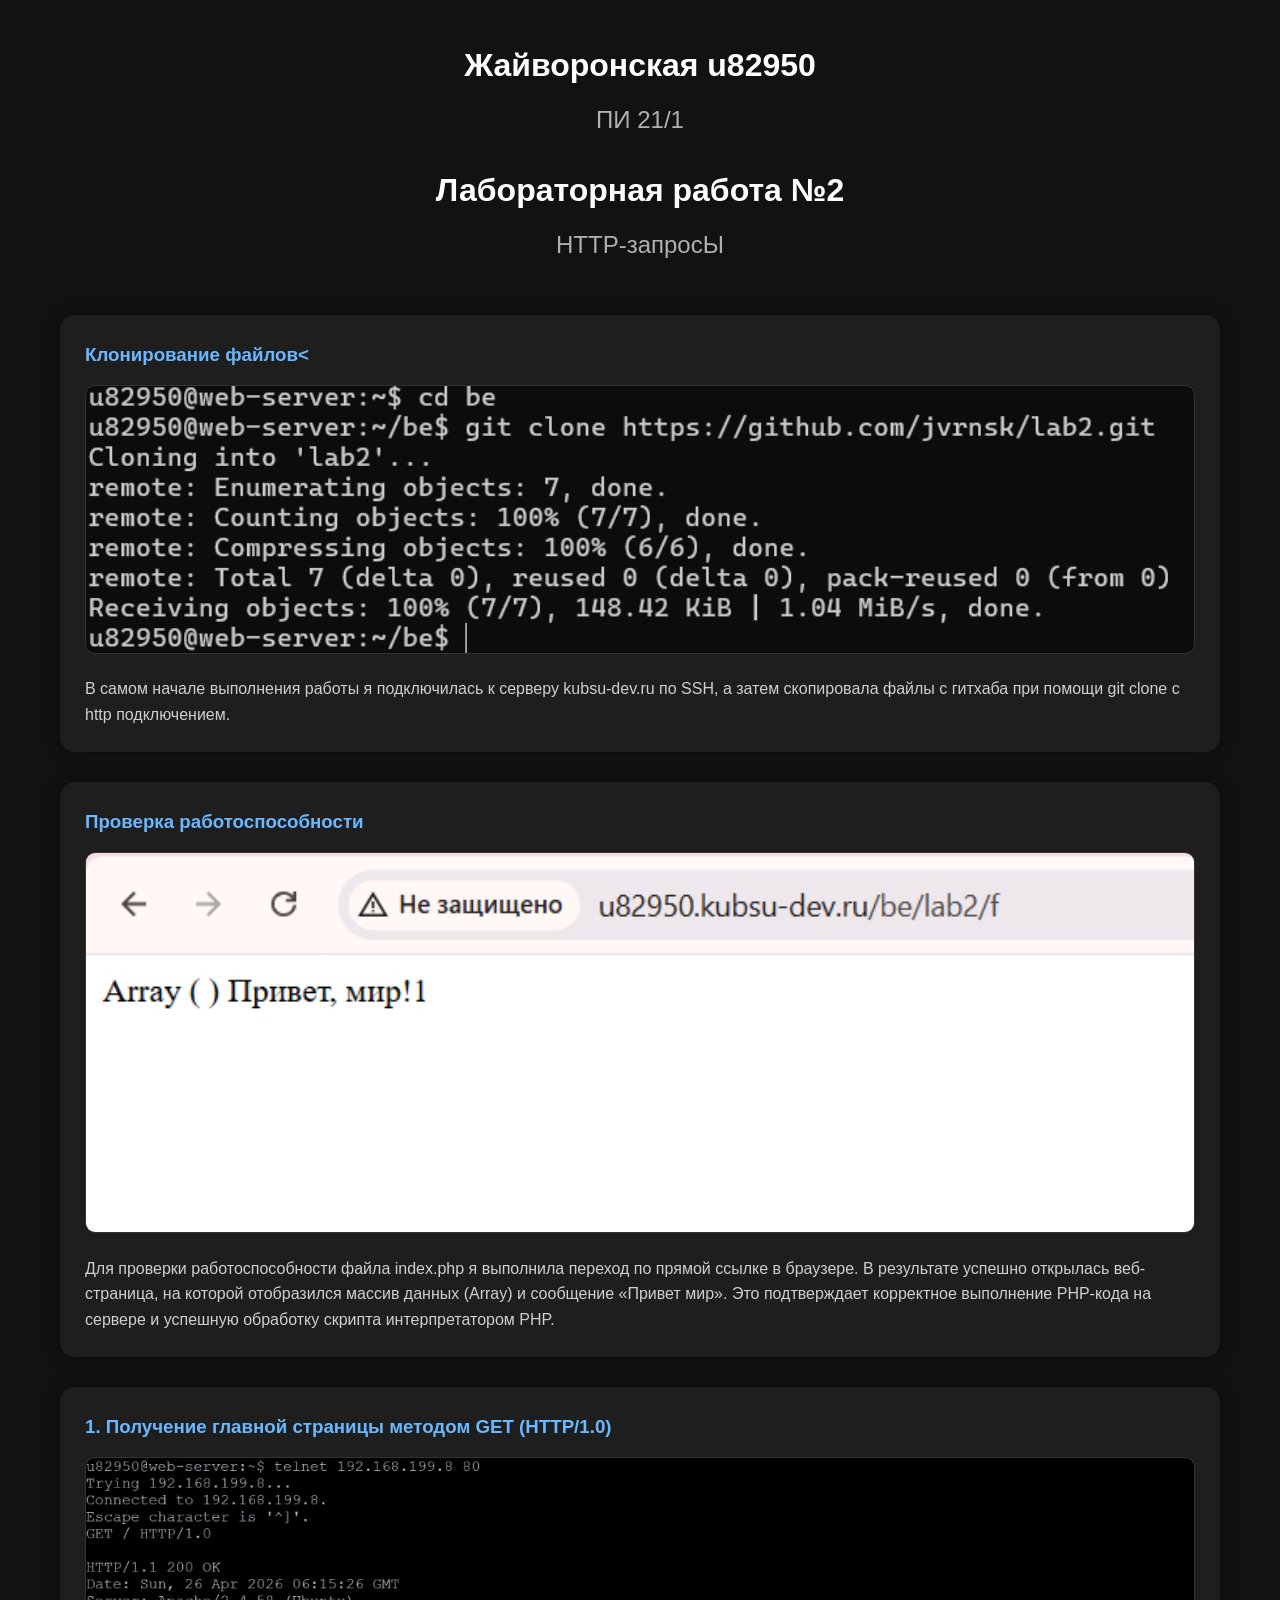
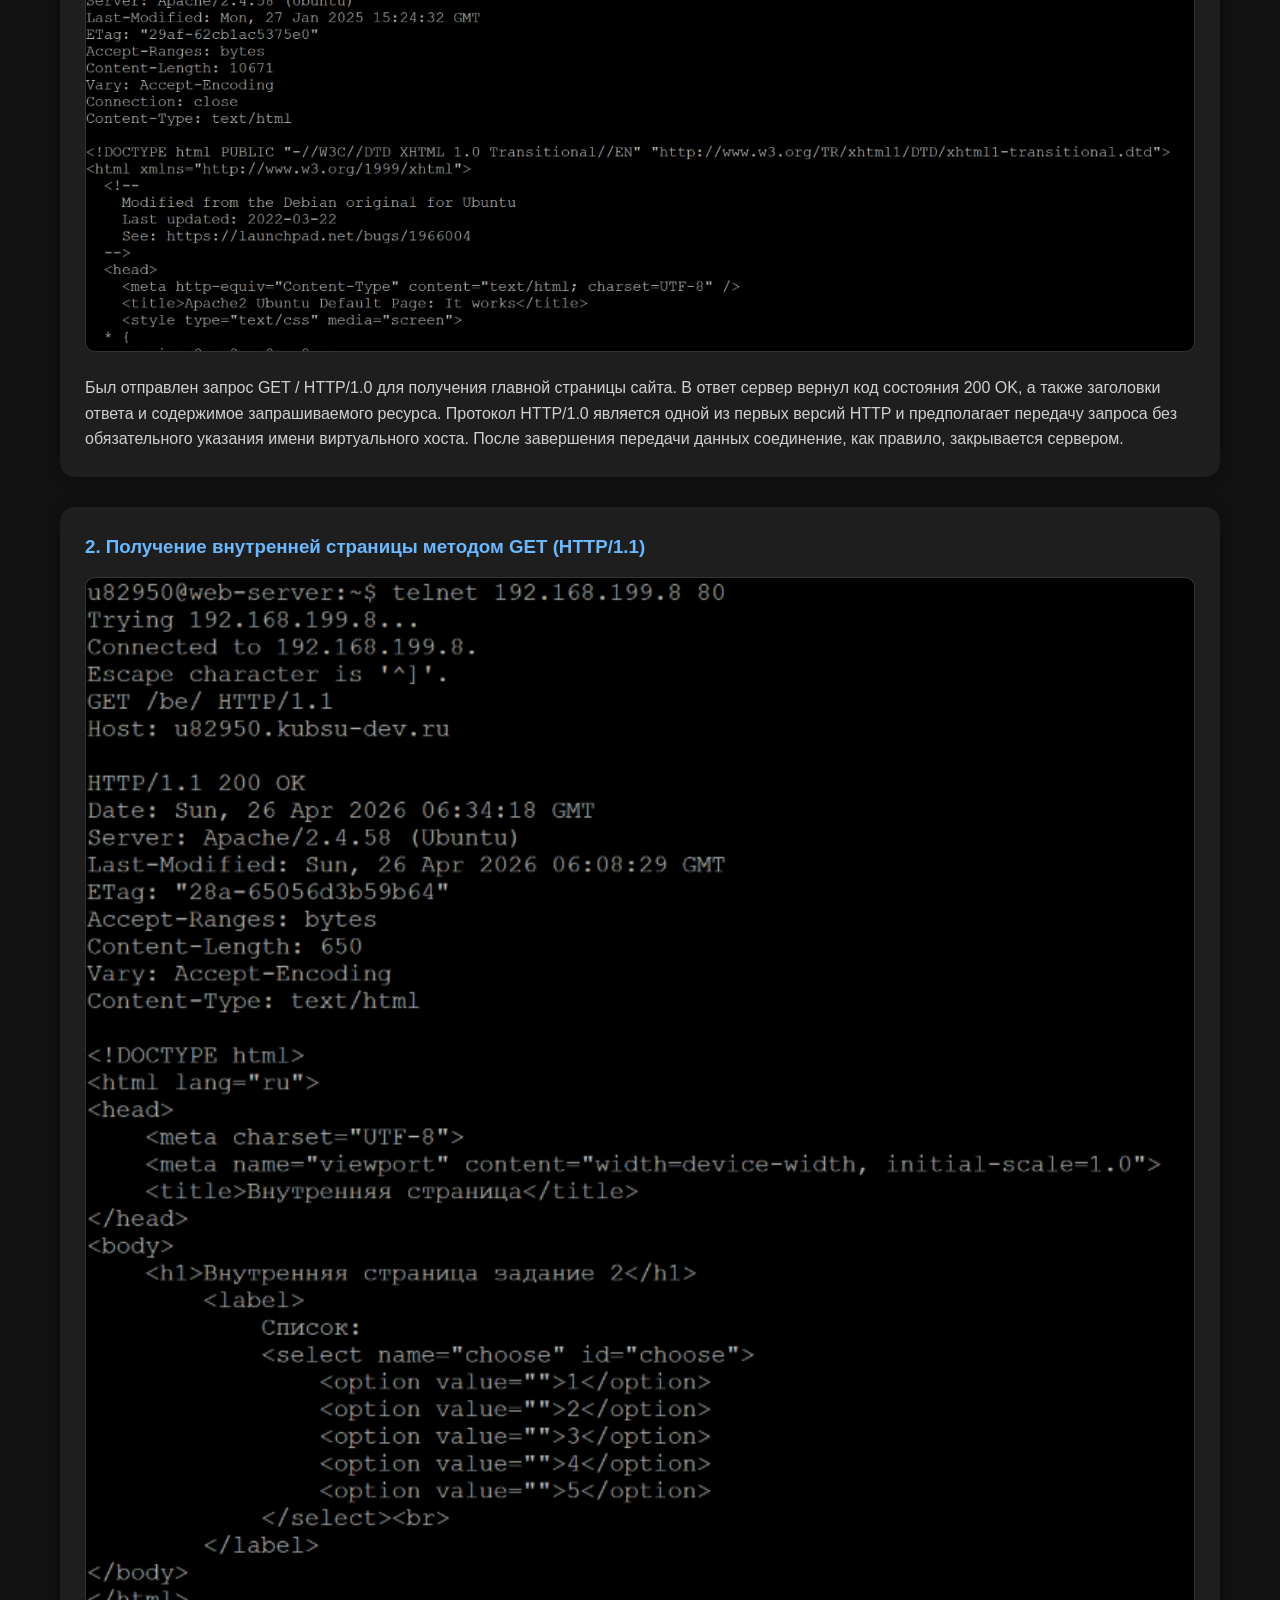
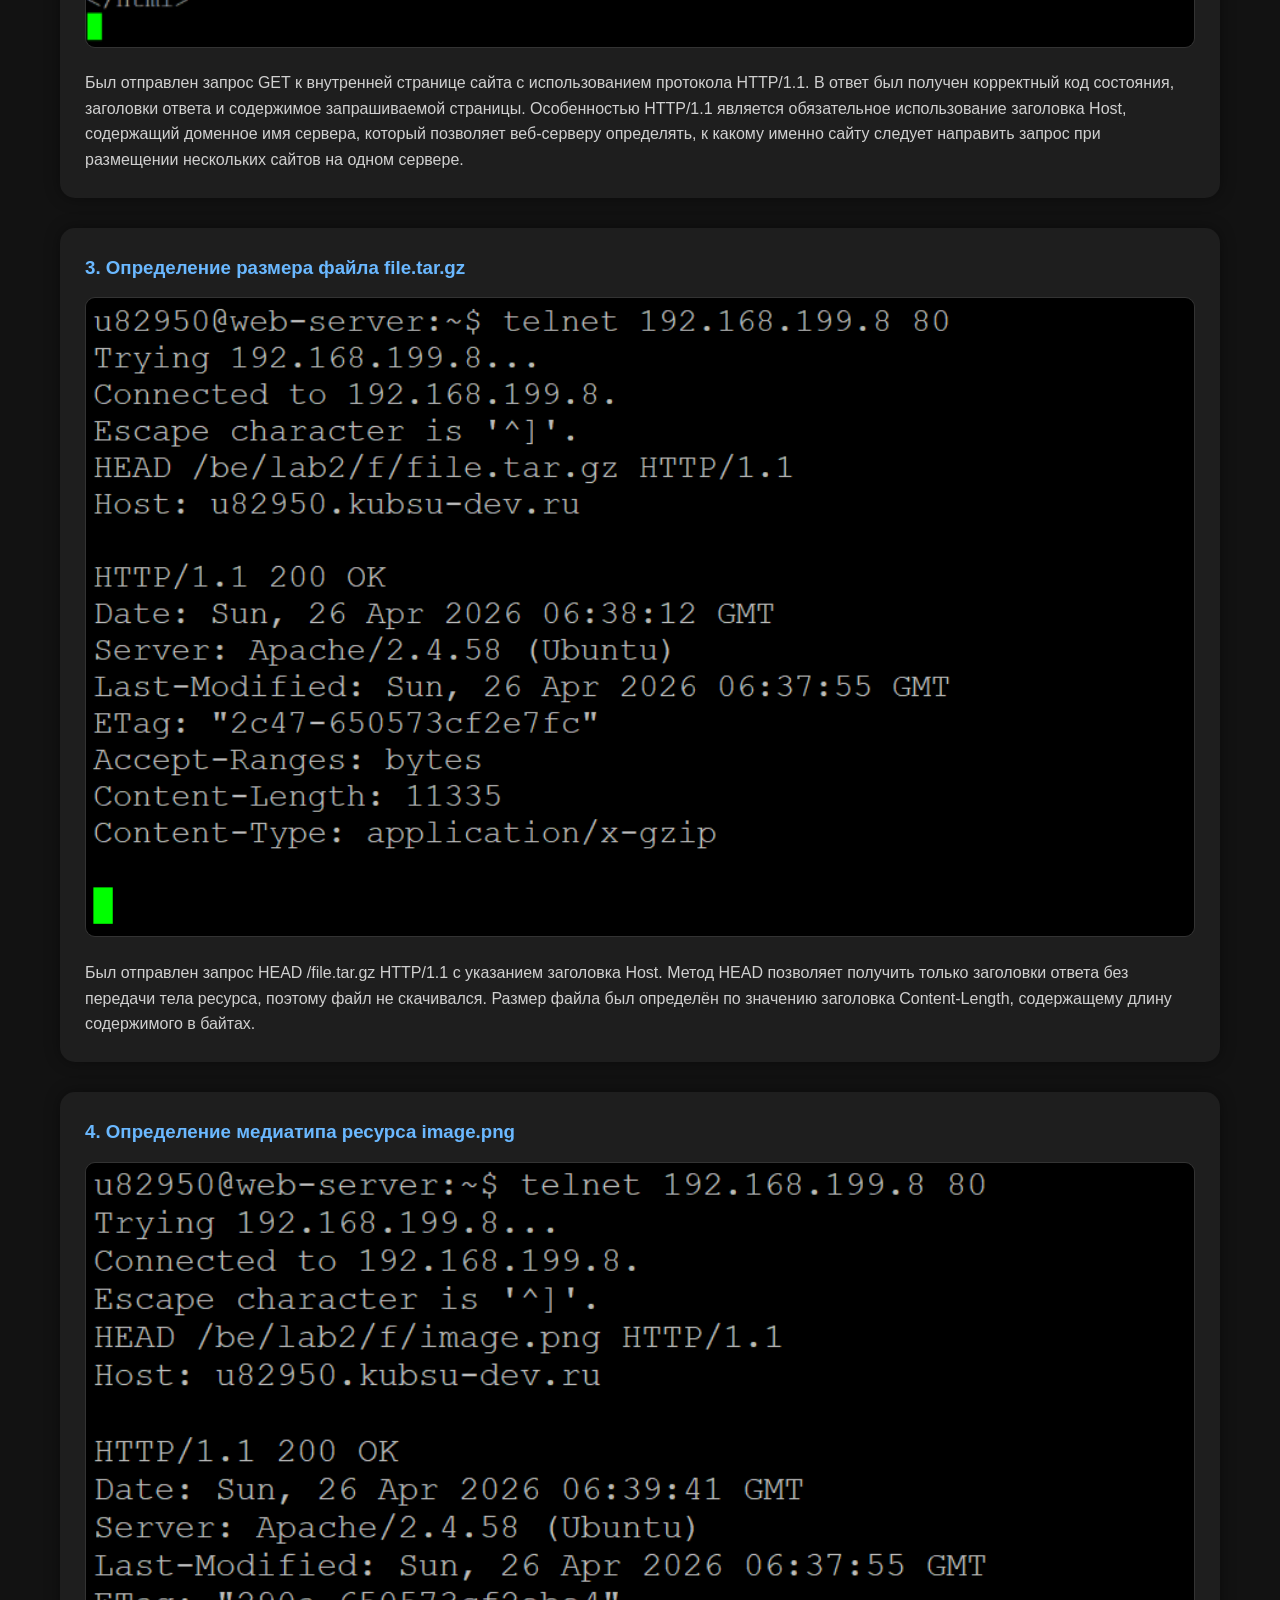
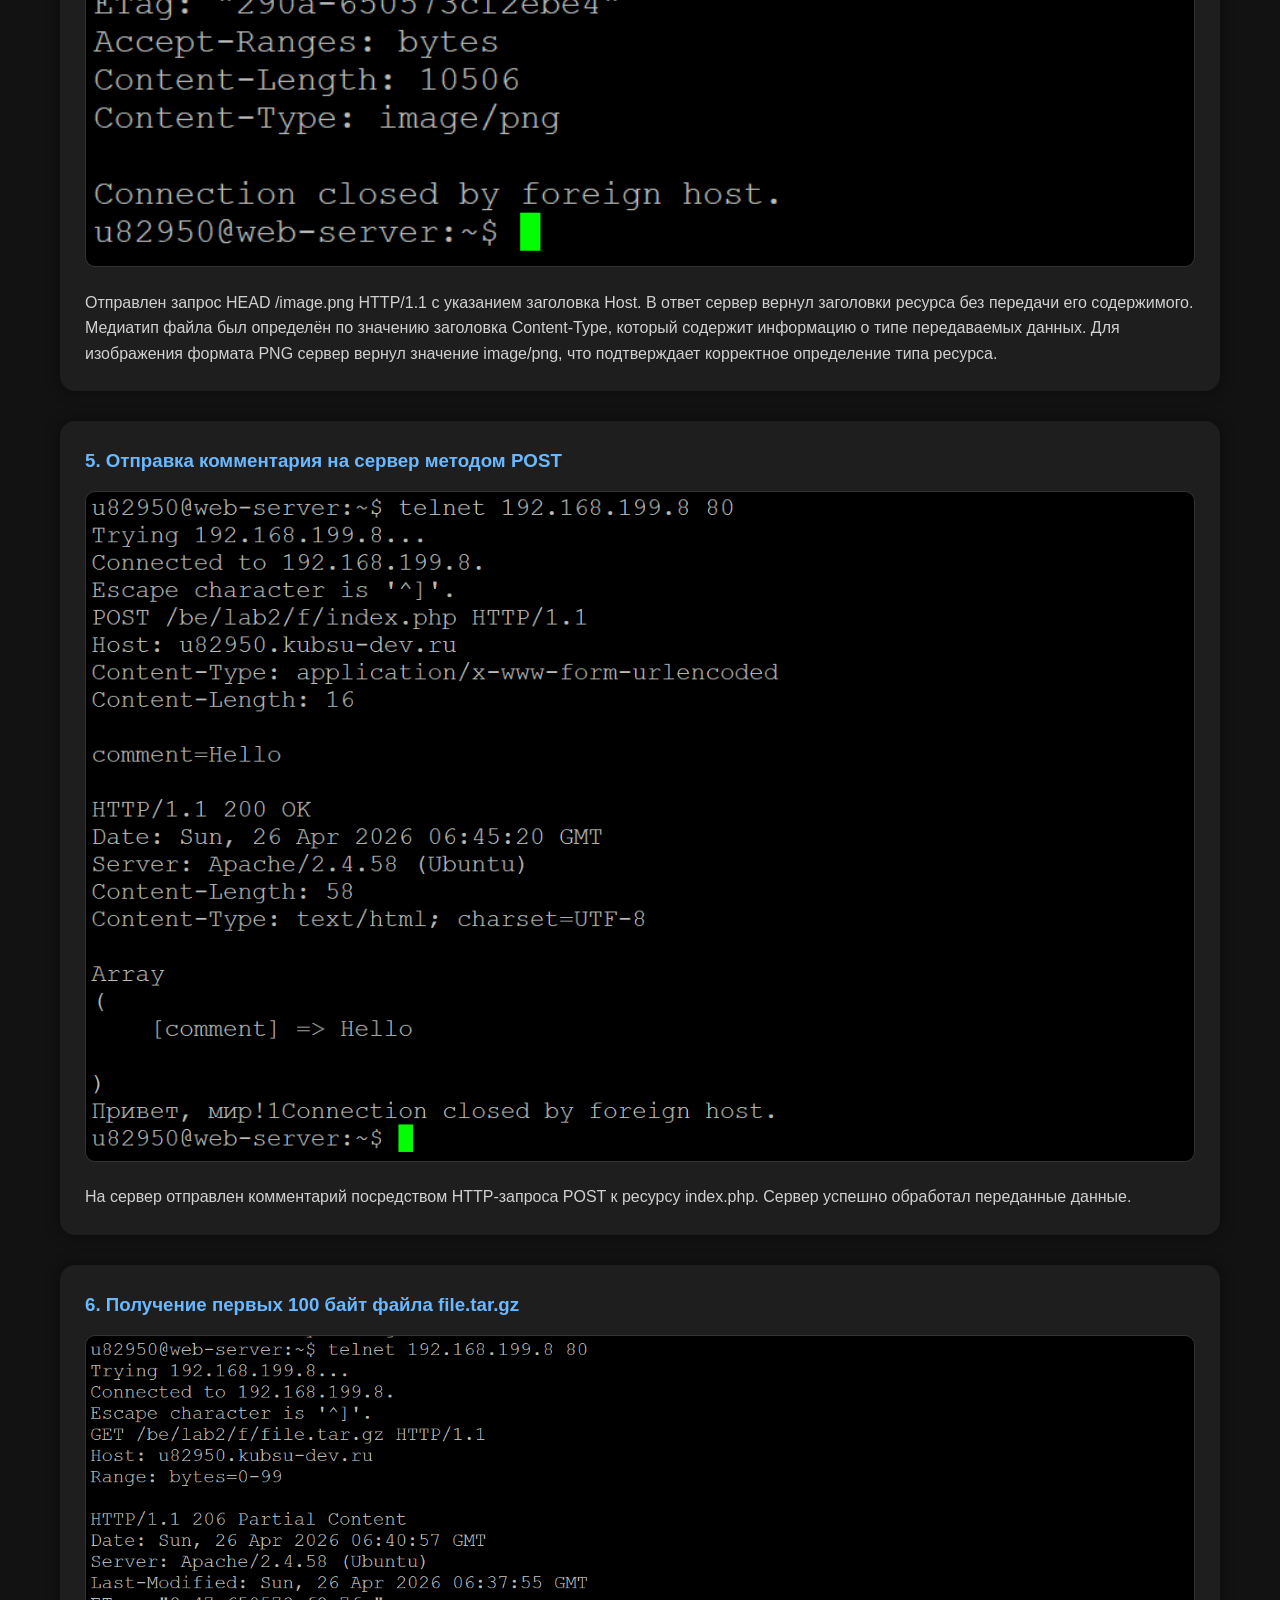
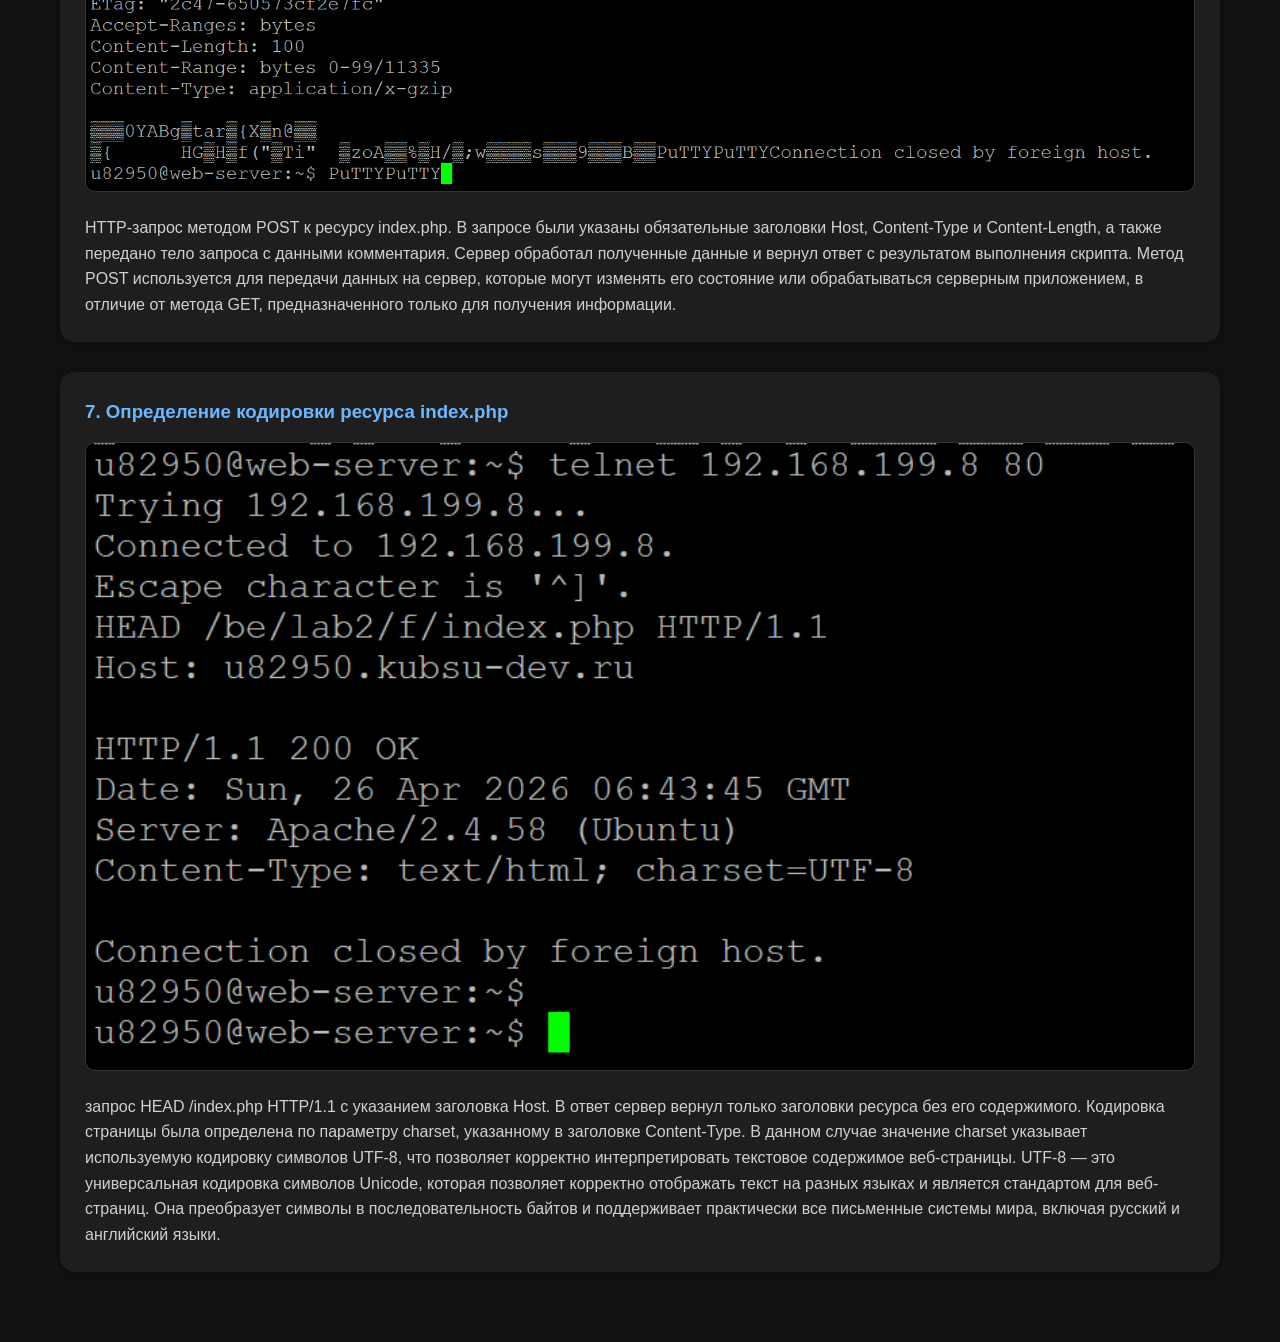
==== commit 89c659bd: "Add files via upload" ====
--- a/lab2/a/index.html
+++ b/lab2/a/index.html
@@ -1,54 +1,177 @@
-<!DOCTYPE html>
-<html>
-    <head>
-        <title>методы</title>
-        <meta charset="UTF-8">
-        <meta name="viewport" content="width=device-width, initial-scale=1.0">
-        <style>
-            .smscr {
-                display: block;
-                margin: auto;
-                max-width: 50%;
-            }
-            .bigscr{
-                max-width: 100%;
-            }
-        </style>
-    </head>
-    <body>
-        <h3>1.</h3>
-        <p>подключение к telnet 192.168.199.8 80</p>
-        <img src="1.png" alt="1" class="smscr"/><br>
-        <p>Главная страница</p>
-        <img src="2.png" alt="2" class="bigscr"/><br>
-        <img src="3.png" alt="3" class="bigscr"/><br>
-        <img src="4.png" alt="4" class="bigscr"/><br>
-        <img src="5.png" alt="5" class="bigscr"/><br>
-        <img src="6.png" alt="6" class="bigscr"/><br>
-        <img src="7.png" alt="7" class="bigscr"/><br>
-        
-        <h3>2.</h3>
-        <p>Внутренняя страница</p>
-        <img src="8.png" alt="8" class="smscr"/><br>
-        
-        <h3>3.</h3>
-        <p>Нахождение размера файла file.tar.gz с помощь метода HEAD и HTTP/1.1</p>
-        <img src="9.png" alt="9" class="smscr"/><br>
-        
-        <h3>4.</h3>
-        <p>Нахождение медиатипf файла image.png с помощь метода HEAD и HTTP/1.1</p>   
-        <img src="10.png" alt="10" class="smscr"/><br>
-        
-        <h3>5.</h3>
-        <p>Отправка комментария методом POSt</p>
-        <img src="13.png" alt="13" class="smscr"/><br>
-        
-        <h3>6.</h3>
-        <p>Первые 100 байт файла file.tar.gz с помощью метода GET и Range: bytes=0-99</p>
-        <img src="11.png" alt="11" class="smscr"/><br>
-        
-        <h3>7.</h3>
-        <p>Определение кодировки методом HEAD</p>
-        <img src="12.png" alt="12" class="smscr"/><br>
-    </body>
-</html>
+<!DOCTYPE html>
+<html lang="ru">
+<head>
+<meta charset="UTF-8">
+<meta name="viewport" content="width=device-width, initial-scale=1.0">
+<title>Отчёт</title>
+
+<style>
+* {
+    margin: 0;
+    padding: 0;
+    box-sizing: border-box;
+}
+
+body {
+    background: #121212;
+    color: #e0e0e0;
+    font-family: "Segoe UI", Arial, sans-serif;
+    line-height: 1.6;
+}
+
+.container {
+    max-width: 1200px;
+    margin: auto;
+    padding: 40px 20px;
+}
+
+header {
+    text-align: center;
+    margin-bottom: 50px;
+}
+
+header h1 {
+    color: #ffffff;
+    margin-bottom: 10px;
+}
+
+header h2 {
+    color: #b0b0b0;
+    font-weight: normal;
+}
+
+.card {
+    background: #1e1e1e;
+    border-radius: 15px;
+    padding: 25px;
+    margin-bottom: 30px;
+    box-shadow: 0 0 15px rgba(0,0,0,0.4);
+}
+
+.card h3 {
+    color: #6ab8ff;
+    margin-bottom: 15px;
+}
+
+.card img {
+    width: 100%;
+    border-radius: 10px;
+    border: 1px solid #333;
+    margin-bottom: 15px;
+}
+
+.description {
+    color: #d0d0d0;
+}
+
+footer {
+    text-align: center;
+    margin-top: 40px;
+    color: #888;
+}
+</style>
+
+</head>
+<body>
+
+<div class="container">
+
+<header>
+    <h1>Жайворонская u82950</h1>
+    <h2>ПИ 21/1</h2>
+    <br>
+    <h1>Лабораторная работа №2</h1>
+    <h2>HTTP-запросЫ</h2>
+</header>
+
+<div class="card">
+    <h3>Клонирование файлов<</h3>
+    <img src="git.png" alt="Шаг 1">
+    <div class="description">
+        В самом начале выполнения работы я подключилась к серверу kubsu-dev.ru по SSH, а затем скопировала файлы с гитхаба при помощи git clone с http подключением.
+    </div>
+</div>
+
+
+<div class="card">
+    <h3>Проверка работоспособности</h3>
+    <img src="check.jpg" alt="Шаг 1">
+    <div class="description">
+        Для проверки работоспособности файла index.php я выполнила переход по прямой ссылке в браузере. 
+        В результате успешно открылась веб-страница, на которой отобразился массив данных (Array) и сообщение «Привет мир». 
+        Это подтверждает корректное выполнение PHP-кода на сервере и успешную обработку скрипта интерпретатором PHP.
+    </div>
+</div>
+
+<div class="card">
+    <h3>1. Получение главной страницы методом GET (HTTP/1.0)</h3>
+    <img src="1.png" alt="Шаг 1">
+    <div class="description">
+        Был отправлен запрос GET / HTTP/1.0 для получения главной страницы сайта. В ответ сервер вернул код состояния 200 OK, а также заголовки ответа и содержимое 
+        запрашиваемого ресурса. Протокол HTTP/1.0 является одной из первых версий HTTP и предполагает передачу запроса без обязательного указания имени виртуального 
+        хоста. После завершения передачи данных соединение, как правило, закрывается сервером.
+    </div>
+</div>
+
+<div class="card">
+    <h3>2. Получение внутренней страницы методом GET (HTTP/1.1)</h3>
+    <img src="2.png" alt="Шаг 2">
+    <div class="description">
+        Был отправлен запрос GET к внутренней странице сайта с использованием протокола HTTP/1.1. В ответ был получен корректный код состояния, заголовки ответа и 
+        содержимое запрашиваемой страницы. Особенностью HTTP/1.1 является обязательное использование заголовка Host, содержащий доменное имя сервера, который позволяет
+        веб-серверу определять, к какому именно сайту следует направить запрос при размещении нескольких сайтов на одном сервере.
+    </div>
+</div>
+
+<div class="card">
+    <h3>3. Определение размера файла file.tar.gz</h3>
+    <img src="3.png" alt="Шаг 3">
+    <div class="description">
+        Был отправлен запрос HEAD /file.tar.gz HTTP/1.1 с указанием заголовка Host. Метод HEAD позволяет получить только заголовки ответа без передачи тела ресурса, 
+        поэтому файл не скачивался. Размер файла был определён по значению заголовка Content-Length, содержащему длину содержимого в байтах.
+    </div>
+</div>
+
+<div class="card">
+    <h3>4. Определение медиатипа ресурса image.png</h3>
+    <img src="4.png" alt="Шаг 4">
+    <div class="description">
+        Отправлен запрос HEAD /image.png HTTP/1.1 с указанием заголовка Host. В ответ сервер вернул заголовки ресурса без передачи его содержимого. Медиатип файла 
+        был определён по значению заголовка Content-Type, который содержит информацию о типе передаваемых данных. Для изображения формата PNG сервер вернул значение 
+        image/png, что подтверждает корректное определение типа ресурса.
+    </div>
+</div>
+
+<div class="card">
+    <h3>5. Отправка комментария на сервер методом POST</h3>
+    <img src="5.png" alt="Шаг 5">
+    <div class="description">
+        На сервер отправлен комментарий посредством HTTP-запроса POST к ресурсу index.php. Сервер успешно обработал переданные данные.
+    </div>
+</div>
+
+<div class="card">
+    <h3>6. Получение первых 100 байт файла file.tar.gz</h3>
+    <img src="6.png" alt="Шаг 6">
+    <div class="description">
+        HTTP-запрос методом POST к ресурсу index.php. В запросе были указаны обязательные заголовки Host, Content-Type и Content-Length, а также передано тело запроса 
+        с данными комментария. Сервер обработал полученные данные и вернул ответ с результатом выполнения скрипта. Метод POST используется для передачи данных на сервер,
+        которые могут изменять его состояние или обрабатываться серверным приложением, в отличие от метода GET, предназначенного только для получения информации.
+    </div>
+</div>
+
+<div class="card">
+    <h3>7. Определение кодировки ресурса index.php</h3>
+    <img src="7.png" alt="Шаг 7">
+    <div class="description">
+        запрос HEAD /index.php HTTP/1.1 с указанием заголовка Host. В ответ сервер вернул только заголовки ресурса без его содержимого. Кодировка страницы была определена
+        по параметру charset, указанному в заголовке Content-Type. В данном случае значение charset указывает используемую кодировку символов UTF-8, что 
+        позволяет корректно интерпретировать текстовое содержимое веб-страницы.
+        UTF-8 — это универсальная кодировка символов Unicode, которая позволяет корректно отображать текст на разных языках и является стандартом для веб-страниц. Она преобразует 
+        символы в последовательность байтов и поддерживает практически все письменные системы мира, включая русский и английский языки.
+    </div>
+</div>
+
+
+</body>
+</html>
